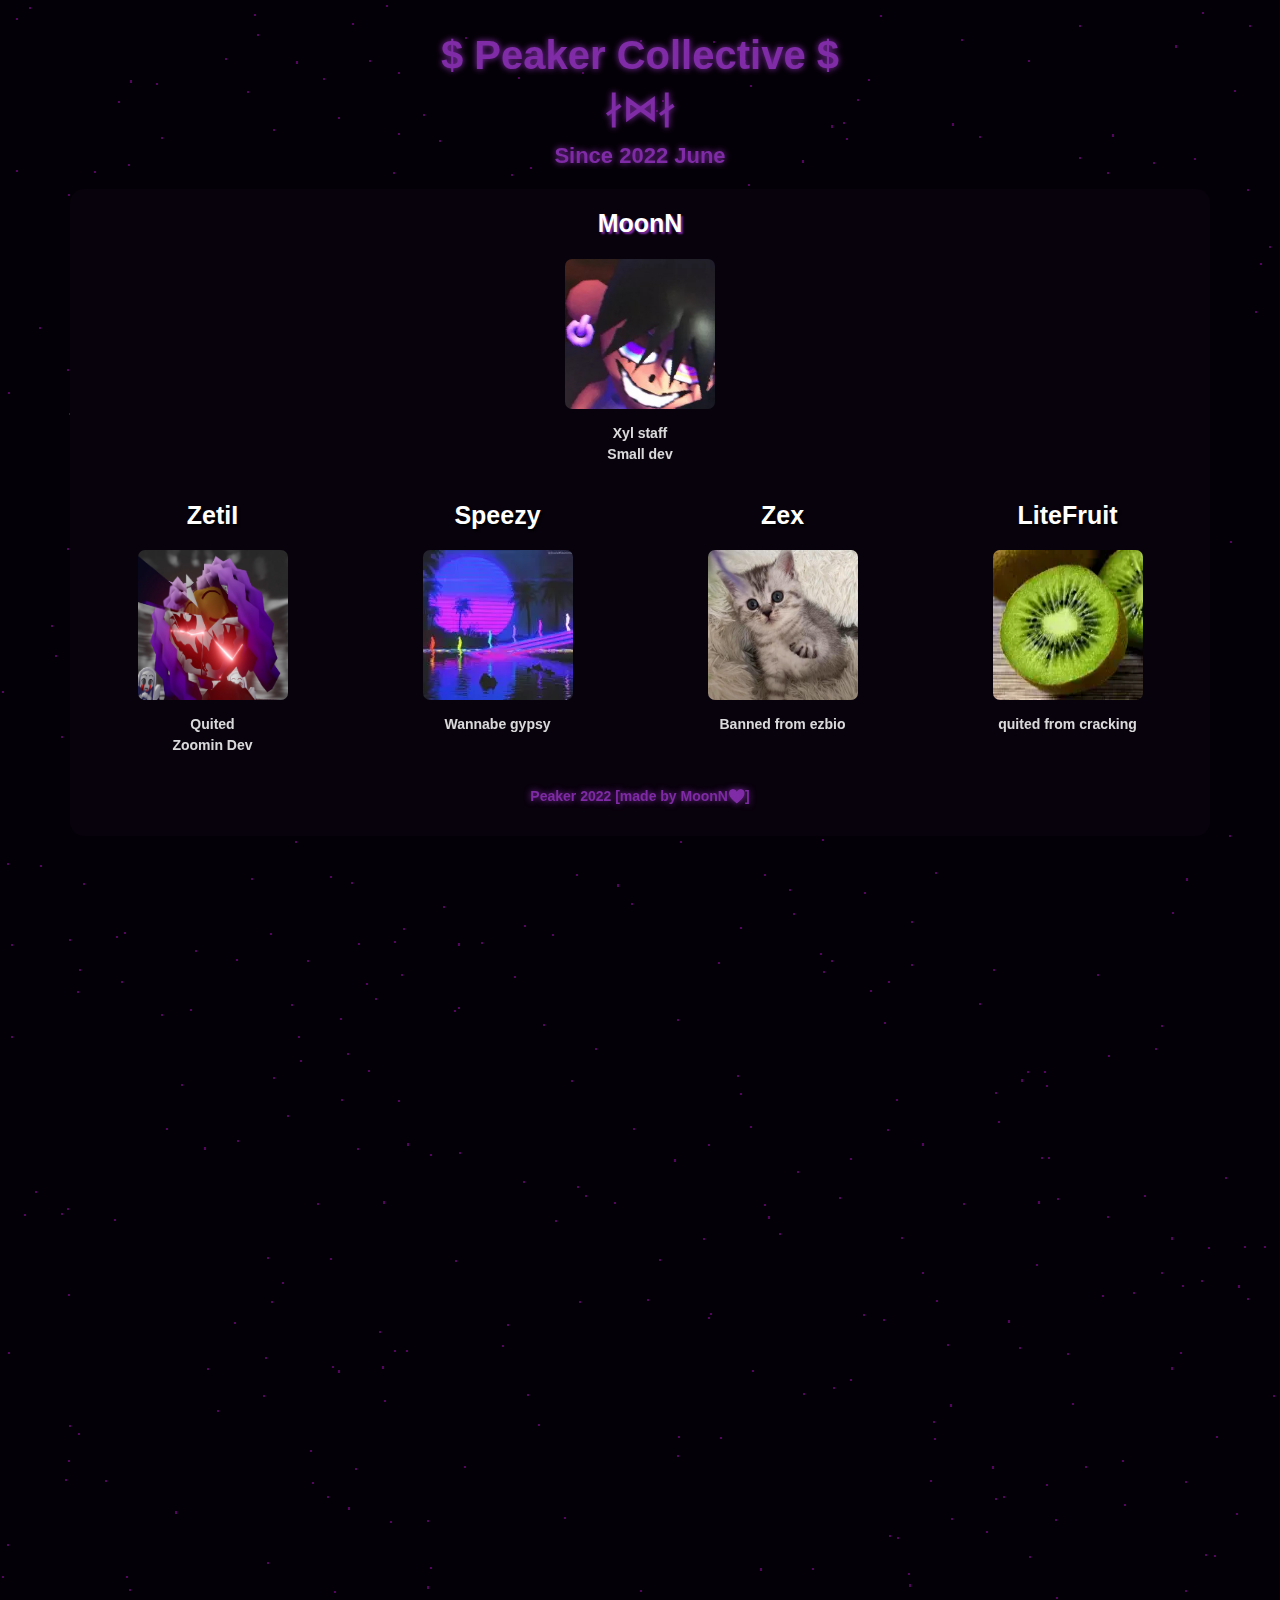
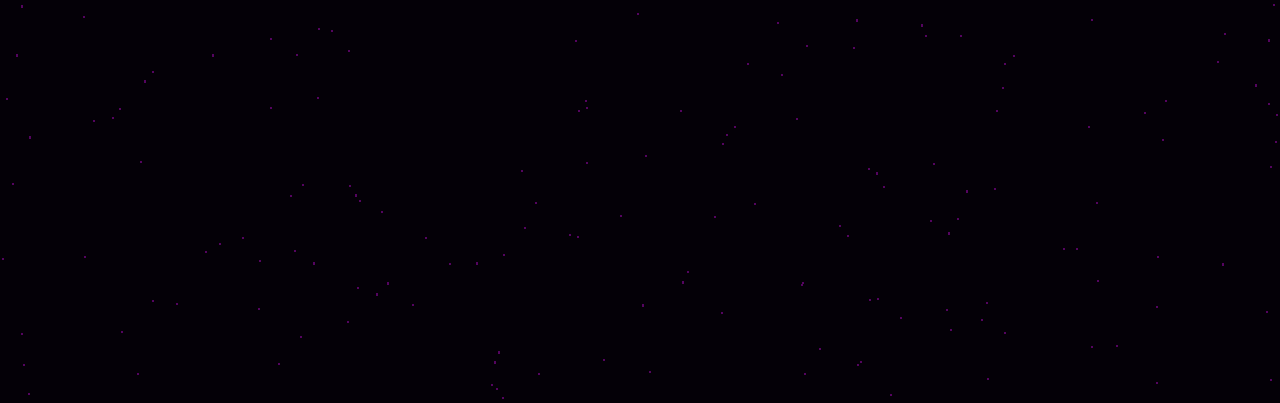
==== collective.html @ 169340d5 "Add files via upload" ====
<!DOCTYPE html>
<html lang="en">
<head>
    <meta charset="UTF-8">
    <meta http-equiv="X-UA-Compatible" content="IE=edge">
    <meta name="viewport" content="width=
    , initial-scale=1.0">
    <link rel="stylesheet" href="https://cdn.jsdelivr.net/npm/bootstrap@4.3.1/dist/css/bootstrap.min.css" integrity="sha384-ggOyR0iXCbMQv3Xipma34MD+dH/1fQ784/j6cY/iJTQUOhcWr7x9JvoRxT2MZw1T" crossorigin="anonymous">

    <link rel="stylesheet" href="style2.css">
    <title>$ peaker.club $</title>
</head>
<body>
    <section class="wrapper">
        <div id="stars"></div>
        <div id="stars2"></div>
        <div id="stars3"></div>
        <div id="title">
        </div>
    </section>
    <div class="container">
        <div class="pl-5 pr-5">
            <h1 class="text-center p-4">$ Peaker Collective $</h1>  
        </div>
        <h1 class="since_txt" title="Since 2022">Since 2022 June</h1>
        <h1 class="logo" tittle="∤⋈∤">∤⋈∤</h1>
        <div class="row">
            <div class="col-md-12 text-center">
                <p class="owner_txt" title="MoonN">MoonN</p>
                <a href="https://cracked.io/moonk47" target="_blank">
                <img src="moon.png" class="member_image">
            </a>
                <p class="member_description">Xyl staff<br>Small dev</p>
            </div>
            <div class="col-md-3 text-center">
                <p class="member_txt" title="ZetiI">ZetiI</p>
                <img src="zetiI.png" class="member_image">
                <p class="member_description">Quited<br>Zoomin Dev</p>
            </div>
            <div class="col-md-3 text-center">
                <p class="member_txt" title="Speezy">Speezy</p>
                <a href="https://cracked.io/justspeezy" target="_blank">
                <img src="speezy.png" class="member_image">
                </a>
                <p class="member_description">Wannabe gypsy</p>
            </div>
            <div class="col-md-3 text-center">
                <p class="member_txt" title="Zex">Zex</p>
                <a href="https://discord.gg/leanmp" target="_blank">
                <img src="zex.jpg" class="member_image">
                </a>
                <p class="member_description">Banned from ezbio</p>
            </div>
            <div class="col-md-3 text-center">
                <p class="member_txt" title="LiteFruit">LiteFruit</p>
                <a href="https://cracked.io/LiteFruit" target="_blank">
                <img src="litefruit.png" class="member_image">
                </a>
                <p class="member_description">quited from cracking</p>
            </div>
            <div class="also">
                    <a href="https://discord.gg/leanmp" target="_blank">
                    <p> Peaker 2022 [made by MoonN❤️]</p>
                </a>
              </div>
</body>
</html>
---- style2.css ----
html {
    height: 100%;
    overflow: hidden;
}


@import url('https://fonts.googleapis.com/css2?family=Source+Sans+Pro:wght@400;600;700&display=swap');


body {
    font-family: 'Source Sans Pro', sans-serif !important;
    background-color: #040007;
}

h1 {
    -webkit-background-clip: text;
    text-shadow: 0 0 6px #802ca7;
    animation: slideLeft .8s;
    background-image: url(bg1.gif),linear-gradient(90deg,#802ca7,#802ca7,#802ca7);
    -webkit-text-fill-color: transparent;
    font-weight: 700;
}

.row {
    background-color: #08020c;
    border-radius: 14px;
    margin-top: 60px;
}

button{
    padding: 10px 25px;
    font-size: 22px;
    line-height: 20px;
    min-width: 150px;
    text-align: center;
    cursor: pointer;
    background: linear-gradient(to right bottom,rgb(26, 26, 26),#1a1a1a);
    color: rgb(19, 19, 19);
    border-radius: 5px;
   border: #1a1a1a;
    height: 60px;
}

.col-md-3 p {
    color: rgb(255, 255, 255);
    text-align: center;
}

.since_txt{
    -webkit-background-clip: text;
    text-shadow: 0 0 6px #802ca7;
    animation: slideLeft .8s;
    background-image: url(bg1.gif),linear-gradient(90deg,#802ca7,#802ca7,#802ca7);
    -webkit-text-fill-color: transparent;
    font-weight: 700;
    text-align: center;
    font-size: 22px;
    font-weight: bold;
    margin-top: 40px;

}

.logo{
    -webkit-background-clip: text;
    text-shadow: 0 0 6px #802ca7;
    animation: slideLeft .8s;
    background-image: url(bg1.gif),linear-gradient(90deg,#802ca7,#802ca7,#802ca7);
    -webkit-text-fill-color: transparent;
    font-weight: 700;
    text-align: center;
    font-size: 35px;
    font-weight: bold;
    margin-top: -90px;

}

.member_description {
    font-family: 'Dosis', sans-serif;
    font-weight: 300;
    font-size: 14px;
    font-weight: bold;
    color: #FFFFFF;
    opacity: 0.85;
    text-align: center;
    padding: 14px;
}

.member_image {
    width: 150px;
    height: 150px;
    text-align: center;
    border-radius: 7px;
}

.MoonN_image {
    width: 150px;
    height: 150px;
    text-align: center;
    border-radius: 7px;
}

    .owner_txt {
        color:#ffffff;
        font-family: 'Source Sans 3', sans-serif;
        font-size: 25px;
        font-weight:700;
        background-clip: border-box;
        text-shadow: 2px 2px 2px#802ca7;
        top: 0;
        text-align: center;
        width: 100%;
        margin-top: 16px;
        }
        
        .member_txt {
            color:#ffffff;
            font-family: 'Source Sans 3', sans-serif;
            font-size: 25px;
            font-weight:700;
            background-clip: border-box;
            text-shadow: 2px 2px 2px#000000;
            top: 0;
            text-align: center;
            width: 100%;
            margin-top: 2px;
            }
            
.also {
    background-color:rgb(255, 255, 255);
    height: 50px;
    justify-content: center;
    position: relative;
    bottom: 0;
    width: 100%;
    left: 0;
    -webkit-background-clip: text;
    text-shadow: 0 0 6px #802ca7;
    animation: slideLeft .8s;
    background-image: url(bg1.gif),linear-gradient(90deg,#802ca7,#802ca7,#802ca7);
    -webkit-text-fill-color: transparent;
}
p {
font-family: 'Dosis', sans-serif;
font-weight: bold;
font-size: 14px;
font-weight:700;
color:#FFFFFF;
text-align: center;
top: 100px;
}

#stars {
    width: 2px;
    height: 2px;
    background: transparent !important;
    animation: animStar 50s linear infinite;
    margin-left: -400px;
    box-shadow: 779px 1331px rgb(84, 4, 95), 324px 42px rgb(84, 4, 95), 303px 586px rgb(84, 4, 95),
    1312px 276px rgb(84, 4, 95), 451px 625px rgb(84, 4, 95), 521px 1931px rgb(84, 4, 95), 1087px 1871px rgb(84, 4, 95),
    36px 1546px rgb(84, 4, 95), 132px 934px rgb(84, 4, 95), 1698px 901px rgb(84, 4, 95), 1418px 664px rgb(84, 4, 95),
    1448px 1157px rgb(84, 4, 95), 1084px 232px rgb(84, 4, 95), 347px 1776px rgb(84, 4, 95), 1722px 243px rgb(84, 4, 95),
    1629px 835px rgb(84, 4, 95), 479px 969px rgb(84, 4, 95), 1231px 960px rgb(84, 4, 95), 586px 384px rgb(84, 4, 95),
    164px 527px rgb(84, 4, 95), 8px 646px rgb(84, 4, 95), 1150px 1126px rgb(84, 4, 95), 665px 1357px rgb(84, 4, 95),
    1556px 1982px rgb(84, 4, 95), 1260px 1961px rgb(84, 4, 95), 1675px 1741px rgb(84, 4, 95),
    1843px 1514px rgb(84, 4, 95), 718px 1628px rgb(84, 4, 95), 242px 1343px rgb(84, 4, 95), 1497px 1880px rgb(84, 4, 95),
    1364px 230px rgb(84, 4, 95), 1739px 1302px rgb(84, 4, 95), 636px 959px rgb(84, 4, 95), 304px 686px rgb(84, 4, 95),
    614px 751px rgb(84, 4, 95), 1935px 816px rgb(84, 4, 95), 1428px 60px rgb(84, 4, 95), 355px 335px rgb(84, 4, 95),
    1594px 158px rgb(84, 4, 95), 90px 60px rgb(84, 4, 95), 1553px 162px rgb(84, 4, 95), 1239px 1825px rgb(84, 4, 95),
    1945px 587px rgb(84, 4, 95), 749px 1785px rgb(84, 4, 95), 1987px 1172px rgb(84, 4, 95), 1301px 1237px rgb(84, 4, 95),
    1039px 342px rgb(84, 4, 95), 1585px 1481px rgb(84, 4, 95), 995px 1048px rgb(84, 4, 95), 524px 932px rgb(84, 4, 95),
    214px 413px rgb(84, 4, 95), 1701px 1300px rgb(84, 4, 95), 1037px 1613px rgb(84, 4, 95), 1871px 996px rgb(84, 4, 95),
    1360px 1635px rgb(84, 4, 95), 1110px 1313px rgb(84, 4, 95), 412px 1783px rgb(84, 4, 95), 1949px 177px rgb(84, 4, 95),
    903px 1854px rgb(84, 4, 95), 700px 1936px rgb(84, 4, 95), 378px 125px rgb(84, 4, 95), 308px 834px rgb(84, 4, 95),
    1118px 962px rgb(84, 4, 95), 1350px 1929px rgb(84, 4, 95), 781px 1811px rgb(84, 4, 95), 561px 137px rgb(84, 4, 95),
    757px 1148px rgb(84, 4, 95), 1670px 1979px rgb(84, 4, 95), 343px 739px rgb(84, 4, 95), 945px 795px rgb(84, 4, 95),
    576px 1903px rgb(84, 4, 95), 1078px 1436px rgb(84, 4, 95), 1583px 450px rgb(84, 4, 95), 1366px 474px rgb(84, 4, 95),
    297px 1873px rgb(84, 4, 95), 192px 162px rgb(84, 4, 95), 1624px 1633px rgb(84, 4, 95), 59px 453px rgb(84, 4, 95),
    82px 1872px rgb(84, 4, 95), 1933px 498px rgb(84, 4, 95), 1966px 1974px rgb(84, 4, 95), 1975px 1688px rgb(84, 4, 95),
    779px 314px rgb(84, 4, 95), 1858px 1543px rgb(84, 4, 95), 73px 1507px rgb(84, 4, 95), 1693px 975px rgb(84, 4, 95),
    1683px 108px rgb(84, 4, 95), 1768px 1654px rgb(84, 4, 95), 654px 14px rgb(84, 4, 95), 494px 171px rgb(84, 4, 95),
    1689px 1895px rgb(84, 4, 95), 1660px 263px rgb(84, 4, 95), 1031px 903px rgb(84, 4, 95), 1203px 1393px rgb(84, 4, 95),
    1333px 1421px rgb(84, 4, 95), 1113px 41px rgb(84, 4, 95), 1206px 1645px rgb(84, 4, 95), 1325px 1635px rgb(84, 4, 95),
    142px 388px rgb(84, 4, 95), 572px 215px rgb(84, 4, 95), 1535px 296px rgb(84, 4, 95), 1419px 407px rgb(84, 4, 95),
    1379px 1003px rgb(84, 4, 95), 329px 469px rgb(84, 4, 95), 1791px 1652px rgb(84, 4, 95), 935px 1802px rgb(84, 4, 95),
    1330px 1820px rgb(84, 4, 95), 421px 1933px rgb(84, 4, 95), 828px 365px rgb(84, 4, 95), 275px 316px rgb(84, 4, 95),
    707px 960px rgb(84, 4, 95), 1605px 1554px rgb(84, 4, 95), 625px 58px rgb(84, 4, 95), 717px 1697px rgb(84, 4, 95),
    1669px 246px rgb(84, 4, 95), 1925px 322px rgb(84, 4, 95), 1154px 1803px rgb(84, 4, 95), 1929px 295px rgb(84, 4, 95),
    1248px 240px rgb(84, 4, 95), 1045px 1755px rgb(84, 4, 95), 166px 942px rgb(84, 4, 95), 1888px 1773px rgb(84, 4, 95),
    678px 1963px rgb(84, 4, 95), 1370px 569px rgb(84, 4, 95), 1974px 1400px rgb(84, 4, 95), 1786px 460px rgb(84, 4, 95),
    51px 307px rgb(84, 4, 95), 784px 1400px rgb(84, 4, 95), 730px 1258px rgb(84, 4, 95), 1712px 393px rgb(84, 4, 95),
    416px 170px rgb(84, 4, 95), 1797px 1932px rgb(84, 4, 95), 572px 219px rgb(84, 4, 95), 1557px 1856px rgb(84, 4, 95),
    218px 8px rgb(84, 4, 95), 348px 1334px rgb(84, 4, 95), 469px 413px rgb(84, 4, 95), 385px 1738px rgb(84, 4, 95),
    1357px 1818px rgb(84, 4, 95), 240px 942px rgb(84, 4, 95), 248px 1847px rgb(84, 4, 95), 1535px 806px rgb(84, 4, 95),
    236px 1514px rgb(84, 4, 95), 1429px 1556px rgb(84, 4, 95), 73px 1633px rgb(84, 4, 95), 1398px 1121px rgb(84, 4, 95),
    671px 1301px rgb(84, 4, 95), 1404px 1663px rgb(84, 4, 95), 740px 1018px rgb(84, 4, 95), 1600px 377px rgb(84, 4, 95),
    785px 514px rgb(84, 4, 95), 112px 1084px rgb(84, 4, 95), 1915px 1887px rgb(84, 4, 95), 1463px 1848px rgb(84, 4, 95),
    687px 1115px rgb(84, 4, 95), 1268px 1768px rgb(84, 4, 95), 1729px 1425px rgb(84, 4, 95),
    1284px 1022px rgb(84, 4, 95), 801px 974px rgb(84, 4, 95), 1975px 1317px rgb(84, 4, 95), 1354px 834px rgb(84, 4, 95),
    1446px 1484px rgb(84, 4, 95), 1283px 1786px rgb(84, 4, 95), 11px 523px rgb(84, 4, 95), 1842px 236px rgb(84, 4, 95),
    1355px 654px rgb(84, 4, 95), 429px 7px rgb(84, 4, 95), 1033px 1128px rgb(84, 4, 95), 157px 297px rgb(84, 4, 95),
    545px 635px rgb(84, 4, 95), 52px 1080px rgb(84, 4, 95), 827px 1520px rgb(84, 4, 95), 1121px 490px rgb(84, 4, 95),
    9px 309px rgb(84, 4, 95), 1744px 1586px rgb(84, 4, 95), 1014px 417px rgb(84, 4, 95), 1534px 524px rgb(84, 4, 95),
    958px 552px rgb(84, 4, 95), 1403px 1496px rgb(84, 4, 95), 387px 703px rgb(84, 4, 95), 1522px 548px rgb(84, 4, 95),
    1355px 282px rgb(84, 4, 95), 1532px 601px rgb(84, 4, 95), 1838px 790px rgb(84, 4, 95), 290px 259px rgb(84, 4, 95),
    295px 598px rgb(84, 4, 95), 1601px 539px rgb(84, 4, 95), 1561px 1272px rgb(84, 4, 95), 34px 1922px rgb(84, 4, 95),
    1024px 543px rgb(84, 4, 95), 467px 369px rgb(84, 4, 95), 722px 333px rgb(84, 4, 95), 1976px 1255px rgb(84, 4, 95),
    766px 983px rgb(84, 4, 95), 1582px 1285px rgb(84, 4, 95), 12px 512px rgb(84, 4, 95), 617px 1410px rgb(84, 4, 95),
    682px 577px rgb(84, 4, 95), 1334px 1438px rgb(84, 4, 95), 439px 327px rgb(84, 4, 95), 1617px 1661px rgb(84, 4, 95),
    673px 129px rgb(84, 4, 95), 794px 941px rgb(84, 4, 95), 1386px 1902px rgb(84, 4, 95), 37px 1353px rgb(84, 4, 95),
    1467px 1353px rgb(84, 4, 95), 416px 18px rgb(84, 4, 95), 187px 344px rgb(84, 4, 95), 200px 1898px rgb(84, 4, 95),
    1491px 1619px rgb(84, 4, 95), 811px 347px rgb(84, 4, 95), 924px 1827px rgb(84, 4, 95), 945px 217px rgb(84, 4, 95),
    1735px 1228px rgb(84, 4, 95), 379px 1890px rgb(84, 4, 95), 79px 761px rgb(84, 4, 95), 825px 1837px rgb(84, 4, 95),
    1980px 1558px rgb(84, 4, 95), 1308px 1573px rgb(84, 4, 95), 1488px 1726px rgb(84, 4, 95),
    382px 1208px rgb(84, 4, 95), 522px 595px rgb(84, 4, 95), 1277px 1898px rgb(84, 4, 95), 354px 552px rgb(84, 4, 95),
    161px 1784px rgb(84, 4, 95), 614px 251px rgb(84, 4, 95), 526px 1576px rgb(84, 4, 95), 17px 212px rgb(84, 4, 95),
    179px 996px rgb(84, 4, 95), 467px 1208px rgb(84, 4, 95), 1944px 1838px rgb(84, 4, 95), 1140px 1093px rgb(84, 4, 95),
    858px 1007px rgb(84, 4, 95), 200px 1064px rgb(84, 4, 95), 423px 1964px rgb(84, 4, 95), 1945px 439px rgb(84, 4, 95),
    1377px 689px rgb(84, 4, 95), 1120px 1437px rgb(84, 4, 95), 1876px 668px rgb(84, 4, 95), 907px 1324px rgb(84, 4, 95),
    343px 1976px rgb(84, 4, 95), 1816px 1501px rgb(84, 4, 95), 1849px 177px rgb(84, 4, 95), 647px 91px rgb(84, 4, 95),
    1984px 1012px rgb(84, 4, 95), 1336px 1300px rgb(84, 4, 95), 128px 648px rgb(84, 4, 95), 305px 1060px rgb(84, 4, 95),
    1324px 826px rgb(84, 4, 95), 1263px 1314px rgb(84, 4, 95), 1801px 629px rgb(84, 4, 95), 1614px 1555px rgb(84, 4, 95),
    1634px 90px rgb(84, 4, 95), 1603px 452px rgb(84, 4, 95), 891px 1984px rgb(84, 4, 95), 1556px 1906px rgb(84, 4, 95),
    121px 68px rgb(84, 4, 95), 1676px 1714px rgb(84, 4, 95), 516px 936px rgb(84, 4, 95), 1947px 1492px rgb(84, 4, 95),
    1455px 1519px rgb(84, 4, 95), 45px 602px rgb(84, 4, 95), 205px 1039px rgb(84, 4, 95), 793px 172px rgb(84, 4, 95),
    1562px 1739px rgb(84, 4, 95), 1056px 110px rgb(84, 4, 95), 1512px 379px rgb(84, 4, 95), 1795px 1621px rgb(84, 4, 95),
    1848px 607px rgb(84, 4, 95), 262px 1719px rgb(84, 4, 95), 477px 991px rgb(84, 4, 95), 483px 883px rgb(84, 4, 95),
    1239px 1197px rgb(84, 4, 95), 1496px 647px rgb(84, 4, 95), 1649px 25px rgb(84, 4, 95), 1491px 1946px rgb(84, 4, 95),
    119px 996px rgb(84, 4, 95), 179px 1472px rgb(84, 4, 95), 1341px 808px rgb(84, 4, 95), 1565px 1700px rgb(84, 4, 95),
    407px 1544px rgb(84, 4, 95), 1754px 357px rgb(84, 4, 95), 1288px 981px rgb(84, 4, 95), 902px 1997px rgb(84, 4, 95),
    1755px 1668px rgb(84, 4, 95), 186px 877px rgb(84, 4, 95), 1202px 1882px rgb(84, 4, 95), 461px 1213px rgb(84, 4, 95),
    1400px 748px rgb(84, 4, 95), 1969px 1899px rgb(84, 4, 95), 809px 522px rgb(84, 4, 95), 514px 1219px rgb(84, 4, 95),
    374px 275px rgb(84, 4, 95), 938px 1973px rgb(84, 4, 95), 357px 552px rgb(84, 4, 95), 144px 1722px rgb(84, 4, 95),
    1572px 912px rgb(84, 4, 95), 402px 1858px rgb(84, 4, 95), 1544px 1195px rgb(84, 4, 95), 667px 1257px rgb(84, 4, 95),
    727px 1496px rgb(84, 4, 95), 993px 232px rgb(84, 4, 95), 1772px 313px rgb(84, 4, 95), 1040px 1590px rgb(84, 4, 95),
    1204px 1973px rgb(84, 4, 95), 1268px 79px rgb(84, 4, 95), 1555px 1048px rgb(84, 4, 95), 986px 1707px rgb(84, 4, 95),
    978px 1710px rgb(84, 4, 95), 713px 360px rgb(84, 4, 95), 407px 863px rgb(84, 4, 95), 461px 736px rgb(84, 4, 95),
    284px 1608px rgb(84, 4, 95), 103px 430px rgb(84, 4, 95), 1283px 1319px rgb(84, 4, 95), 977px 1186px rgb(84, 4, 95),
    1966px 1516px rgb(84, 4, 95), 1287px 1129px rgb(84, 4, 95), 70px 1098px rgb(84, 4, 95), 1189px 889px rgb(84, 4, 95),
    1126px 1734px rgb(84, 4, 95), 309px 1292px rgb(84, 4, 95), 879px 764px rgb(84, 4, 95), 65px 473px rgb(84, 4, 95),
    1003px 1959px rgb(84, 4, 95), 658px 791px rgb(84, 4, 95), 402px 1576px rgb(84, 4, 95), 35px 622px rgb(84, 4, 95),
    529px 1589px rgb(84, 4, 95), 164px 666px rgb(84, 4, 95), 1876px 1290px rgb(84, 4, 95), 1541px 526px rgb(84, 4, 95),
    270px 1297px rgb(84, 4, 95), 440px 865px rgb(84, 4, 95), 1500px 802px rgb(84, 4, 95), 182px 1754px rgb(84, 4, 95),
    1264px 892px rgb(84, 4, 95), 272px 1249px rgb(84, 4, 95), 1289px 1535px rgb(84, 4, 95), 190px 1646px rgb(84, 4, 95),
    955px 242px rgb(84, 4, 95), 1456px 1597px rgb(84, 4, 95), 1727px 1983px rgb(84, 4, 95), 635px 801px rgb(84, 4, 95),
    226px 455px rgb(84, 4, 95), 1396px 1710px rgb(84, 4, 95), 849px 1863px rgb(84, 4, 95), 237px 1264px rgb(84, 4, 95),
    839px 140px rgb(84, 4, 95), 1122px 735px rgb(84, 4, 95), 1280px 15px rgb(84, 4, 95), 1318px 242px rgb(84, 4, 95),
    1819px 1148px rgb(84, 4, 95), 333px 1392px rgb(84, 4, 95), 1949px 553px rgb(84, 4, 95), 1878px 1332px rgb(84, 4, 95),
    467px 548px rgb(84, 4, 95), 1812px 1082px rgb(84, 4, 95), 1067px 193px rgb(84, 4, 95), 243px 156px rgb(84, 4, 95),
    483px 1616px rgb(84, 4, 95), 1714px 933px rgb(84, 4, 95), 759px 1800px rgb(84, 4, 95), 1822px 995px rgb(84, 4, 95),
    1877px 572px rgb(84, 4, 95), 581px 1084px rgb(84, 4, 95), 107px 732px rgb(84, 4, 95), 642px 1837px rgb(84, 4, 95),
    166px 1493px rgb(84, 4, 95), 1555px 198px rgb(84, 4, 95), 819px 307px rgb(84, 4, 95), 947px 345px rgb(84, 4, 95),
    827px 224px rgb(84, 4, 95), 927px 1394px rgb(84, 4, 95), 540px 467px rgb(84, 4, 95), 1093px 405px rgb(84, 4, 95),
    1140px 927px rgb(84, 4, 95), 130px 529px rgb(84, 4, 95), 33px 1980px rgb(84, 4, 95), 1147px 1663px rgb(84, 4, 95),
    1616px 1436px rgb(84, 4, 95), 528px 710px rgb(84, 4, 95), 798px 1100px rgb(84, 4, 95), 505px 1480px rgb(84, 4, 95),
    899px 641px rgb(84, 4, 95), 1909px 1949px rgb(84, 4, 95), 1311px 964px rgb(84, 4, 95), 979px 1301px rgb(84, 4, 95),
    1393px 969px rgb(84, 4, 95), 1793px 1886px rgb(84, 4, 95), 292px 357px rgb(84, 4, 95), 1196px 1718px rgb(84, 4, 95),
    1290px 1994px rgb(84, 4, 95), 537px 1973px rgb(84, 4, 95), 1181px 1674px rgb(84, 4, 95),
    1740px 1566px rgb(84, 4, 95), 1307px 265px rgb(84, 4, 95), 922px 522px rgb(84, 4, 95), 1892px 472px rgb(84, 4, 95),
    384px 1746px rgb(84, 4, 95), 392px 1098px rgb(84, 4, 95), 647px 548px rgb(84, 4, 95), 390px 1498px rgb(84, 4, 95),
    1246px 138px rgb(84, 4, 95), 730px 876px rgb(84, 4, 95), 192px 1472px rgb(84, 4, 95), 1790px 1789px rgb(84, 4, 95),
    928px 311px rgb(84, 4, 95), 1253px 1647px rgb(84, 4, 95), 747px 1921px rgb(84, 4, 95), 1561px 1025px rgb(84, 4, 95),
    1533px 1292px rgb(84, 4, 95), 1985px 195px rgb(84, 4, 95), 728px 729px rgb(84, 4, 95), 1712px 1936px rgb(84, 4, 95),
    512px 1717px rgb(84, 4, 95), 1528px 483px rgb(84, 4, 95), 313px 1642px rgb(84, 4, 95), 281px 1849px rgb(84, 4, 95),
    1212px 799px rgb(84, 4, 95), 435px 1191px rgb(84, 4, 95), 1422px 611px rgb(84, 4, 95), 1718px 1964px rgb(84, 4, 95),
    411px 944px rgb(84, 4, 95), 210px 636px rgb(84, 4, 95), 1502px 1295px rgb(84, 4, 95), 1434px 349px rgb(84, 4, 95),
    769px 60px rgb(84, 4, 95), 747px 1053px rgb(84, 4, 95), 789px 504px rgb(84, 4, 95), 1436px 1264px rgb(84, 4, 95),
    1893px 1225px rgb(84, 4, 95), 1394px 1788px rgb(84, 4, 95), 1108px 1317px rgb(84, 4, 95),
    1673px 1395px rgb(84, 4, 95), 854px 1010px rgb(84, 4, 95), 1705px 80px rgb(84, 4, 95), 1858px 148px rgb(84, 4, 95),
    1729px 344px rgb(84, 4, 95), 1388px 664px rgb(84, 4, 95), 895px 406px rgb(84, 4, 95), 1479px 157px rgb(84, 4, 95),
    1441px 1157px rgb(84, 4, 95), 552px 1900px rgb(84, 4, 95), 516px 364px rgb(84, 4, 95), 1647px 189px rgb(84, 4, 95),
    1427px 1071px rgb(84, 4, 95), 785px 729px rgb(84, 4, 95), 1080px 1710px rgb(84, 4, 95), 504px 204px rgb(84, 4, 95),
    1177px 1622px rgb(84, 4, 95), 657px 34px rgb(84, 4, 95), 1296px 1099px rgb(84, 4, 95), 248px 180px rgb(84, 4, 95),
    1212px 1568px rgb(84, 4, 95), 667px 1562px rgb(84, 4, 95), 695px 841px rgb(84, 4, 95), 1608px 1247px rgb(84, 4, 95),
    751px 882px rgb(84, 4, 95), 87px 167px rgb(84, 4, 95), 607px 1368px rgb(84, 4, 95), 1363px 1203px rgb(84, 4, 95),
    1836px 317px rgb(84, 4, 95), 1668px 1703px rgb(84, 4, 95), 830px 1154px rgb(84, 4, 95), 1721px 1398px rgb(84, 4, 95),
    1601px 1280px rgb(84, 4, 95), 976px 874px rgb(84, 4, 95), 1743px 254px rgb(84, 4, 95), 1020px 1815px rgb(84, 4, 95),
    1670px 1766px rgb(84, 4, 95), 1890px 735px rgb(84, 4, 95), 1379px 136px rgb(84, 4, 95), 1864px 695px rgb(84, 4, 95),
    206px 965px rgb(84, 4, 95), 1404px 1932px rgb(84, 4, 95), 1923px 1360px rgb(84, 4, 95), 247px 682px rgb(84, 4, 95),
    519px 1708px rgb(84, 4, 95), 645px 750px rgb(84, 4, 95), 1164px 1204px rgb(84, 4, 95), 834px 323px rgb(84, 4, 95),
    172px 1350px rgb(84, 4, 95), 213px 972px rgb(84, 4, 95), 1837px 190px rgb(84, 4, 95), 285px 1806px rgb(84, 4, 95),
    1047px 1299px rgb(84, 4, 95), 1548px 825px rgb(84, 4, 95), 1730px 324px rgb(84, 4, 95), 1346px 1909px rgb(84, 4, 95),
    772px 270px rgb(84, 4, 95), 345px 1190px rgb(84, 4, 95), 478px 1433px rgb(84, 4, 95), 1479px 25px rgb(84, 4, 95),
    1994px 1830px rgb(84, 4, 95), 1744px 732px rgb(84, 4, 95), 20px 1635px rgb(84, 4, 95), 690px 1795px rgb(84, 4, 95),
    1594px 569px rgb(84, 4, 95), 579px 245px rgb(84, 4, 95), 1398px 733px rgb(84, 4, 95), 408px 1352px rgb(84, 4, 95),
    1774px 120px rgb(84, 4, 95), 1152px 1370px rgb(84, 4, 95), 1698px 1810px rgb(84, 4, 95), 710px 1450px rgb(84, 4, 95),
    665px 286px rgb(84, 4, 95), 493px 1720px rgb(84, 4, 95), 786px 5px rgb(84, 4, 95), 637px 1140px rgb(84, 4, 95),
    764px 324px rgb(84, 4, 95), 927px 310px rgb(84, 4, 95), 938px 1424px rgb(84, 4, 95), 1884px 744px rgb(84, 4, 95),
    913px 462px rgb(84, 4, 95), 1831px 1936px rgb(84, 4, 95), 1527px 249px rgb(84, 4, 95), 36px 1381px rgb(84, 4, 95),
    1597px 581px rgb(84, 4, 95), 1530px 355px rgb(84, 4, 95), 949px 459px rgb(84, 4, 95), 799px 828px rgb(84, 4, 95),
    242px 1471px rgb(84, 4, 95), 654px 797px rgb(84, 4, 95), 796px 594px rgb(84, 4, 95), 1365px 678px rgb(84, 4, 95),
    752px 23px rgb(84, 4, 95), 1630px 541px rgb(84, 4, 95), 982px 72px rgb(84, 4, 95), 1733px 1831px rgb(84, 4, 95),
    21px 412px rgb(84, 4, 95), 775px 998px rgb(84, 4, 95), 335px 1945px rgb(84, 4, 95), 264px 583px rgb(84, 4, 95),
    158px 1311px rgb(84, 4, 95), 528px 164px rgb(84, 4, 95), 1978px 574px rgb(84, 4, 95), 717px 1203px rgb(84, 4, 95),
    734px 1591px rgb(84, 4, 95), 1555px 820px rgb(84, 4, 95), 16px 1943px rgb(84, 4, 95), 1625px 1177px rgb(84, 4, 95),
    1236px 690px rgb(84, 4, 95), 1585px 1590px rgb(84, 4, 95), 1737px 1728px rgb(84, 4, 95), 721px 698px rgb(84, 4, 95),
    1804px 1186px rgb(84, 4, 95), 166px 980px rgb(84, 4, 95), 1850px 230px rgb(84, 4, 95), 330px 1712px rgb(84, 4, 95),
    95px 797px rgb(84, 4, 95), 1948px 1078px rgb(84, 4, 95), 469px 939px rgb(84, 4, 95), 1269px 1899px rgb(84, 4, 95),
    955px 1220px rgb(84, 4, 95), 1137px 1075px rgb(84, 4, 95), 312px 1293px rgb(84, 4, 95), 986px 1762px rgb(84, 4, 95),
    1103px 1238px rgb(84, 4, 95), 428px 1993px rgb(84, 4, 95), 355px 570px rgb(84, 4, 95), 977px 1836px rgb(84, 4, 95),
    1395px 1092px rgb(84, 4, 95), 276px 913px rgb(84, 4, 95), 1743px 656px rgb(84, 4, 95), 773px 502px rgb(84, 4, 95),
    1686px 1322px rgb(84, 4, 95), 1516px 1945px rgb(84, 4, 95), 1334px 501px rgb(84, 4, 95), 266px 156px rgb(84, 4, 95),
    455px 655px rgb(84, 4, 95), 798px 72px rgb(84, 4, 95), 1059px 1259px rgb(84, 4, 95), 1402px 1687px rgb(84, 4, 95),
    236px 1329px rgb(84, 4, 95), 1455px 786px rgb(84, 4, 95), 146px 1228px rgb(84, 4, 95), 1851px 823px rgb(84, 4, 95),
    1062px 100px rgb(84, 4, 95), 1220px 953px rgb(84, 4, 95), 20px 1826px rgb(84, 4, 95), 36px 1063px rgb(84, 4, 95),
    1525px 338px rgb(84, 4, 95), 790px 1521px rgb(84, 4, 95), 741px 1099px rgb(84, 4, 95), 288px 1489px rgb(84, 4, 95),
    700px 1060px rgb(84, 4, 95), 390px 1071px rgb(84, 4, 95), 411px 1036px rgb(84, 4, 95), 1853px 1072px rgb(84, 4, 95),
    1446px 1085px rgb(84, 4, 95), 1164px 874px rgb(84, 4, 95), 924px 925px rgb(84, 4, 95), 291px 271px rgb(84, 4, 95),
    1257px 1964px rgb(84, 4, 95), 1580px 1352px rgb(84, 4, 95), 1507px 1216px rgb(84, 4, 95), 211px 956px rgb(84, 4, 95),
    985px 1195px rgb(84, 4, 95), 975px 1640px rgb(84, 4, 95), 518px 101px rgb(84, 4, 95), 663px 1395px rgb(84, 4, 95),
    914px 532px rgb(84, 4, 95), 145px 1320px rgb(84, 4, 95), 69px 1397px rgb(84, 4, 95), 982px 523px rgb(84, 4, 95),
    257px 725px rgb(84, 4, 95), 1599px 831px rgb(84, 4, 95), 1636px 1513px rgb(84, 4, 95), 1250px 1158px rgb(84, 4, 95),
    1132px 604px rgb(84, 4, 95), 183px 102px rgb(84, 4, 95), 1057px 318px rgb(84, 4, 95), 1247px 1835px rgb(84, 4, 95),
    1983px 1110px rgb(84, 4, 95), 1077px 1455px rgb(84, 4, 95), 921px 1770px rgb(84, 4, 95), 806px 1350px rgb(84, 4, 95),
    1938px 1992px rgb(84, 4, 95), 855px 1260px rgb(84, 4, 95), 902px 1345px rgb(84, 4, 95), 658px 1908px rgb(84, 4, 95),
    1845px 679px rgb(84, 4, 95), 712px 1482px rgb(84, 4, 95), 595px 950px rgb(84, 4, 95), 1784px 1992px rgb(84, 4, 95),
    1847px 1785px rgb(84, 4, 95), 691px 1004px rgb(84, 4, 95), 175px 1179px rgb(84, 4, 95), 1666px 1911px rgb(84, 4, 95),
    41px 61px rgb(84, 4, 95), 971px 1080px rgb(84, 4, 95), 1830px 1450px rgb(84, 4, 95), 1351px 1518px rgb(84, 4, 95),
    1257px 99px rgb(84, 4, 95), 1395px 1498px rgb(84, 4, 95), 1117px 252px rgb(84, 4, 95), 1779px 597px rgb(84, 4, 95),
    1346px 729px rgb(84, 4, 95), 1108px 1144px rgb(84, 4, 95), 402px 691px rgb(84, 4, 95), 72px 496px rgb(84, 4, 95),
    1673px 1604px rgb(84, 4, 95), 1497px 974px rgb(84, 4, 95), 1865px 1664px rgb(84, 4, 95), 88px 806px rgb(84, 4, 95),
    918px 77px rgb(84, 4, 95), 244px 1118px rgb(84, 4, 95), 256px 1820px rgb(84, 4, 95), 1851px 1840px rgb(84, 4, 95),
    605px 1851px rgb(84, 4, 95), 634px 383px rgb(84, 4, 95), 865px 37px rgb(84, 4, 95), 943px 1024px rgb(84, 4, 95),
    1951px 177px rgb(84, 4, 95), 1097px 523px rgb(84, 4, 95), 985px 1700px rgb(84, 4, 95), 1243px 122px rgb(84, 4, 95),
    768px 1070px rgb(84, 4, 95), 468px 194px rgb(84, 4, 95), 320px 1867px rgb(84, 4, 95), 1850px 185px rgb(84, 4, 95),
    380px 1616px rgb(84, 4, 95), 468px 1294px rgb(84, 4, 95), 1122px 1743px rgb(84, 4, 95), 884px 299px rgb(84, 4, 95),
    1300px 1917px rgb(84, 4, 95), 1860px 396px rgb(84, 4, 95), 1270px 990px rgb(84, 4, 95), 529px 733px rgb(84, 4, 95),
    1975px 1347px rgb(84, 4, 95), 1885px 685px rgb(84, 4, 95), 226px 506px rgb(84, 4, 95), 651px 878px rgb(84, 4, 95),
    1323px 680px rgb(84, 4, 95), 1284px 680px rgb(84, 4, 95), 238px 1967px rgb(84, 4, 95), 911px 174px rgb(84, 4, 95),
    1111px 521px rgb(84, 4, 95), 1150px 85px rgb(84, 4, 95), 794px 502px rgb(84, 4, 95), 484px 1856px rgb(84, 4, 95),
    1809px 368px rgb(84, 4, 95), 112px 953px rgb(84, 4, 95), 590px 1009px rgb(84, 4, 95), 1655px 311px rgb(84, 4, 95),
    100px 1026px rgb(84, 4, 95), 1803px 352px rgb(84, 4, 95), 865px 306px rgb(84, 4, 95), 1077px 1019px rgb(84, 4, 95),
    1335px 872px rgb(84, 4, 95), 1647px 1298px rgb(84, 4, 95), 1233px 1387px rgb(84, 4, 95), 698px 1036px rgb(84, 4, 95),
    659px 1860px rgb(84, 4, 95), 388px 1412px rgb(84, 4, 95), 1212px 458px rgb(84, 4, 95), 755px 1468px rgb(84, 4, 95),
    696px 1654px rgb(84, 4, 95), 1144px 60px rgb(84, 4, 95);
}

#stars:after {
    content: '';
    position: absolute;
    top: 2000px;
    width: 1px;
    height: 1px;
    background: transparent;
    box-shadow: 779px 1331px rgb(84, 4, 95), 324px 42px rgb(84, 4, 95), 303px 586px rgb(84, 4, 95),
    1312px 276px rgb(84, 4, 95), 451px 625px rgb(84, 4, 95), 521px 1931px rgb(84, 4, 95), 1087px 1871px rgb(84, 4, 95),
    36px 1546px rgb(84, 4, 95), 132px 934px rgb(84, 4, 95), 1698px 901px rgb(84, 4, 95), 1418px 664px rgb(84, 4, 95),
    1448px 1157px rgb(84, 4, 95), 1084px 232px rgb(84, 4, 95), 347px 1776px rgb(84, 4, 95), 1722px 243px rgb(84, 4, 95),
    1629px 835px rgb(84, 4, 95), 479px 969px rgb(84, 4, 95), 1231px 960px rgb(84, 4, 95), 586px 384px rgb(84, 4, 95),
    164px 527px rgb(84, 4, 95), 8px 646px rgb(84, 4, 95), 1150px 1126px rgb(84, 4, 95), 665px 1357px rgb(84, 4, 95),
    1556px 1982px rgb(84, 4, 95), 1260px 1961px rgb(84, 4, 95), 1675px 1741px rgb(84, 4, 95),
    1843px 1514px rgb(84, 4, 95), 718px 1628px rgb(84, 4, 95), 242px 1343px rgb(84, 4, 95), 1497px 1880px rgb(84, 4, 95),
    1364px 230px rgb(84, 4, 95), 1739px 1302px rgb(84, 4, 95), 636px 959px rgb(84, 4, 95), 304px 686px rgb(84, 4, 95),
    614px 751px rgb(84, 4, 95), 1935px 816px rgb(84, 4, 95), 1428px 60px rgb(84, 4, 95), 355px 335px rgb(84, 4, 95),
    1594px 158px rgb(84, 4, 95), 90px 60px rgb(84, 4, 95), 1553px 162px rgb(84, 4, 95), 1239px 1825px rgb(84, 4, 95),
    1945px 587px rgb(84, 4, 95), 749px 1785px rgb(84, 4, 95), 1987px 1172px rgb(84, 4, 95), 1301px 1237px rgb(84, 4, 95),
    1039px 342px rgb(84, 4, 95), 1585px 1481px rgb(84, 4, 95), 995px 1048px rgb(84, 4, 95), 524px 932px rgb(84, 4, 95),
    214px 413px rgb(84, 4, 95), 1701px 1300px rgb(84, 4, 95), 1037px 1613px rgb(84, 4, 95), 1871px 996px rgb(84, 4, 95),
    1360px 1635px rgb(84, 4, 95), 1110px 1313px rgb(84, 4, 95), 412px 1783px rgb(84, 4, 95), 1949px 177px rgb(84, 4, 95),
    903px 1854px rgb(84, 4, 95), 700px 1936px rgb(84, 4, 95), 378px 125px rgb(84, 4, 95), 308px 834px rgb(84, 4, 95),
    1118px 962px rgb(84, 4, 95), 1350px 1929px rgb(84, 4, 95), 781px 1811px rgb(84, 4, 95), 561px 137px rgb(84, 4, 95),
    757px 1148px rgb(84, 4, 95), 1670px 1979px rgb(84, 4, 95), 343px 739px rgb(84, 4, 95), 945px 795px rgb(84, 4, 95),
    576px 1903px rgb(84, 4, 95), 1078px 1436px rgb(84, 4, 95), 1583px 450px rgb(84, 4, 95), 1366px 474px rgb(84, 4, 95),
    297px 1873px rgb(84, 4, 95), 192px 162px rgb(84, 4, 95), 1624px 1633px rgb(84, 4, 95), 59px 453px rgb(84, 4, 95),
    82px 1872px rgb(84, 4, 95), 1933px 498px rgb(84, 4, 95), 1966px 1974px rgb(84, 4, 95), 1975px 1688px rgb(84, 4, 95),
    779px 314px rgb(84, 4, 95), 1858px 1543px rgb(84, 4, 95), 73px 1507px rgb(84, 4, 95), 1693px 975px rgb(84, 4, 95),
    1683px 108px rgb(84, 4, 95), 1768px 1654px rgb(84, 4, 95), 654px 14px rgb(84, 4, 95), 494px 171px rgb(84, 4, 95),
    1689px 1895px rgb(84, 4, 95), 1660px 263px rgb(84, 4, 95), 1031px 903px rgb(84, 4, 95), 1203px 1393px rgb(84, 4, 95),
    1333px 1421px rgb(84, 4, 95), 1113px 41px rgb(84, 4, 95), 1206px 1645px rgb(84, 4, 95), 1325px 1635px rgb(84, 4, 95),
    142px 388px rgb(84, 4, 95), 572px 215px rgb(84, 4, 95), 1535px 296px rgb(84, 4, 95), 1419px 407px rgb(84, 4, 95),
    1379px 1003px rgb(84, 4, 95), 329px 469px rgb(84, 4, 95), 1791px 1652px rgb(84, 4, 95), 935px 1802px rgb(84, 4, 95),
    1330px 1820px rgb(84, 4, 95), 421px 1933px rgb(84, 4, 95), 828px 365px rgb(84, 4, 95), 275px 316px rgb(84, 4, 95),
    707px 960px rgb(84, 4, 95), 1605px 1554px rgb(84, 4, 95), 625px 58px rgb(84, 4, 95), 717px 1697px rgb(84, 4, 95),
    1669px 246px rgb(84, 4, 95), 1925px 322px rgb(84, 4, 95), 1154px 1803px rgb(84, 4, 95), 1929px 295px rgb(84, 4, 95),
    1248px 240px rgb(84, 4, 95), 1045px 1755px rgb(84, 4, 95), 166px 942px rgb(84, 4, 95), 1888px 1773px rgb(84, 4, 95),
    678px 1963px rgb(84, 4, 95), 1370px 569px rgb(84, 4, 95), 1974px 1400px rgb(84, 4, 95), 1786px 460px rgb(84, 4, 95),
    51px 307px rgb(84, 4, 95), 784px 1400px rgb(84, 4, 95), 730px 1258px rgb(84, 4, 95), 1712px 393px rgb(84, 4, 95),
    416px 170px rgb(84, 4, 95), 1797px 1932px rgb(84, 4, 95), 572px 219px rgb(84, 4, 95), 1557px 1856px rgb(84, 4, 95),
    218px 8px rgb(84, 4, 95), 348px 1334px rgb(84, 4, 95), 469px 413px rgb(84, 4, 95), 385px 1738px rgb(84, 4, 95),
    1357px 1818px rgb(84, 4, 95), 240px 942px rgb(84, 4, 95), 248px 1847px rgb(84, 4, 95), 1535px 806px rgb(84, 4, 95),
    236px 1514px rgb(84, 4, 95), 1429px 1556px rgb(84, 4, 95), 73px 1633px rgb(84, 4, 95), 1398px 1121px rgb(84, 4, 95),
    671px 1301px rgb(84, 4, 95), 1404px 1663px rgb(84, 4, 95), 740px 1018px rgb(84, 4, 95), 1600px 377px rgb(84, 4, 95),
    785px 514px rgb(84, 4, 95), 112px 1084px rgb(84, 4, 95), 1915px 1887px rgb(84, 4, 95), 1463px 1848px rgb(84, 4, 95),
    687px 1115px rgb(84, 4, 95), 1268px 1768px rgb(84, 4, 95), 1729px 1425px rgb(84, 4, 95),
    1284px 1022px rgb(84, 4, 95), 801px 974px rgb(84, 4, 95), 1975px 1317px rgb(84, 4, 95), 1354px 834px rgb(84, 4, 95),
    1446px 1484px rgb(84, 4, 95), 1283px 1786px rgb(84, 4, 95), 11px 523px rgb(84, 4, 95), 1842px 236px rgb(84, 4, 95),
    1355px 654px rgb(84, 4, 95), 429px 7px rgb(84, 4, 95), 1033px 1128px rgb(84, 4, 95), 157px 297px rgb(84, 4, 95),
    545px 635px rgb(84, 4, 95), 52px 1080px rgb(84, 4, 95), 827px 1520px rgb(84, 4, 95), 1121px 490px rgb(84, 4, 95),
    9px 309px rgb(84, 4, 95), 1744px 1586px rgb(84, 4, 95), 1014px 417px rgb(84, 4, 95), 1534px 524px rgb(84, 4, 95),
    958px 552px rgb(84, 4, 95), 1403px 1496px rgb(84, 4, 95), 387px 703px rgb(84, 4, 95), 1522px 548px rgb(84, 4, 95),
    1355px 282px rgb(84, 4, 95), 1532px 601px rgb(84, 4, 95), 1838px 790px rgb(84, 4, 95), 290px 259px rgb(84, 4, 95),
    295px 598px rgb(84, 4, 95), 1601px 539px rgb(84, 4, 95), 1561px 1272px rgb(84, 4, 95), 34px 1922px rgb(84, 4, 95),
    1024px 543px rgb(84, 4, 95), 467px 369px rgb(84, 4, 95), 722px 333px rgb(84, 4, 95), 1976px 1255px rgb(84, 4, 95),
    766px 983px rgb(84, 4, 95), 1582px 1285px rgb(84, 4, 95), 12px 512px rgb(84, 4, 95), 617px 1410px rgb(84, 4, 95),
    682px 577px rgb(84, 4, 95), 1334px 1438px rgb(84, 4, 95), 439px 327px rgb(84, 4, 95), 1617px 1661px rgb(84, 4, 95),
    673px 129px rgb(84, 4, 95), 794px 941px rgb(84, 4, 95), 1386px 1902px rgb(84, 4, 95), 37px 1353px rgb(84, 4, 95),
    1467px 1353px rgb(84, 4, 95), 416px 18px rgb(84, 4, 95), 187px 344px rgb(84, 4, 95), 200px 1898px rgb(84, 4, 95),
    1491px 1619px rgb(84, 4, 95), 811px 347px rgb(84, 4, 95), 924px 1827px rgb(84, 4, 95), 945px 217px rgb(84, 4, 95),
    1735px 1228px rgb(84, 4, 95), 379px 1890px rgb(84, 4, 95), 79px 761px rgb(84, 4, 95), 825px 1837px rgb(84, 4, 95),
    1980px 1558px rgb(84, 4, 95), 1308px 1573px rgb(84, 4, 95), 1488px 1726px rgb(84, 4, 95),
    382px 1208px rgb(84, 4, 95), 522px 595px rgb(84, 4, 95), 1277px 1898px rgb(84, 4, 95), 354px 552px rgb(84, 4, 95),
    161px 1784px rgb(84, 4, 95), 614px 251px rgb(84, 4, 95), 526px 1576px rgb(84, 4, 95), 17px 212px rgb(84, 4, 95),
    179px 996px rgb(84, 4, 95), 467px 1208px rgb(84, 4, 95), 1944px 1838px rgb(84, 4, 95), 1140px 1093px rgb(84, 4, 95),
    858px 1007px rgb(84, 4, 95), 200px 1064px rgb(84, 4, 95), 423px 1964px rgb(84, 4, 95), 1945px 439px rgb(84, 4, 95),
    1377px 689px rgb(84, 4, 95), 1120px 1437px rgb(84, 4, 95), 1876px 668px rgb(84, 4, 95), 907px 1324px rgb(84, 4, 95),
    343px 1976px rgb(84, 4, 95), 1816px 1501px rgb(84, 4, 95), 1849px 177px rgb(84, 4, 95), 647px 91px rgb(84, 4, 95),
    1984px 1012px rgb(84, 4, 95), 1336px 1300px rgb(84, 4, 95), 128px 648px rgb(84, 4, 95), 305px 1060px rgb(84, 4, 95),
    1324px 826px rgb(84, 4, 95), 1263px 1314px rgb(84, 4, 95), 1801px 629px rgb(84, 4, 95), 1614px 1555px rgb(84, 4, 95),
    1634px 90px rgb(84, 4, 95), 1603px 452px rgb(84, 4, 95), 891px 1984px rgb(84, 4, 95), 1556px 1906px rgb(84, 4, 95),
    121px 68px rgb(84, 4, 95), 1676px 1714px rgb(84, 4, 95), 516px 936px rgb(84, 4, 95), 1947px 1492px rgb(84, 4, 95),
    1455px 1519px rgb(84, 4, 95), 45px 602px rgb(84, 4, 95), 205px 1039px rgb(84, 4, 95), 793px 172px rgb(84, 4, 95),
    1562px 1739px rgb(84, 4, 95), 1056px 110px rgb(84, 4, 95), 1512px 379px rgb(84, 4, 95), 1795px 1621px rgb(84, 4, 95),
    1848px 607px rgb(84, 4, 95), 262px 1719px rgb(84, 4, 95), 477px 991px rgb(84, 4, 95), 483px 883px rgb(84, 4, 95),
    1239px 1197px rgb(84, 4, 95), 1496px 647px rgb(84, 4, 95), 1649px 25px rgb(84, 4, 95), 1491px 1946px rgb(84, 4, 95),
    119px 996px rgb(84, 4, 95), 179px 1472px rgb(84, 4, 95), 1341px 808px rgb(84, 4, 95), 1565px 1700px rgb(84, 4, 95),
    407px 1544px rgb(84, 4, 95), 1754px 357px rgb(84, 4, 95), 1288px 981px rgb(84, 4, 95), 902px 1997px rgb(84, 4, 95),
    1755px 1668px rgb(84, 4, 95), 186px 877px rgb(84, 4, 95), 1202px 1882px rgb(84, 4, 95), 461px 1213px rgb(84, 4, 95),
    1400px 748px rgb(84, 4, 95), 1969px 1899px rgb(84, 4, 95), 809px 522px rgb(84, 4, 95), 514px 1219px rgb(84, 4, 95),
    374px 275px rgb(84, 4, 95), 938px 1973px rgb(84, 4, 95), 357px 552px rgb(84, 4, 95), 144px 1722px rgb(84, 4, 95),
    1572px 912px rgb(84, 4, 95), 402px 1858px rgb(84, 4, 95), 1544px 1195px rgb(84, 4, 95), 667px 1257px rgb(84, 4, 95),
    727px 1496px rgb(84, 4, 95), 993px 232px rgb(84, 4, 95), 1772px 313px rgb(84, 4, 95), 1040px 1590px rgb(84, 4, 95),
    1204px 1973px rgb(84, 4, 95), 1268px 79px rgb(84, 4, 95), 1555px 1048px rgb(84, 4, 95), 986px 1707px rgb(84, 4, 95),
    978px 1710px rgb(84, 4, 95), 713px 360px rgb(84, 4, 95), 407px 863px rgb(84, 4, 95), 461px 736px rgb(84, 4, 95),
    284px 1608px rgb(84, 4, 95), 103px 430px rgb(84, 4, 95), 1283px 1319px rgb(84, 4, 95), 977px 1186px rgb(84, 4, 95),
    1966px 1516px rgb(84, 4, 95), 1287px 1129px rgb(84, 4, 95), 70px 1098px rgb(84, 4, 95), 1189px 889px rgb(84, 4, 95),
    1126px 1734px rgb(84, 4, 95), 309px 1292px rgb(84, 4, 95), 879px 764px rgb(84, 4, 95), 65px 473px rgb(84, 4, 95),
    1003px 1959px rgb(84, 4, 95), 658px 791px rgb(84, 4, 95), 402px 1576px rgb(84, 4, 95), 35px 622px rgb(84, 4, 95),
    529px 1589px rgb(84, 4, 95), 164px 666px rgb(84, 4, 95), 1876px 1290px rgb(84, 4, 95), 1541px 526px rgb(84, 4, 95),
    270px 1297px rgb(84, 4, 95), 440px 865px rgb(84, 4, 95), 1500px 802px rgb(84, 4, 95), 182px 1754px rgb(84, 4, 95),
    1264px 892px rgb(84, 4, 95), 272px 1249px rgb(84, 4, 95), 1289px 1535px rgb(84, 4, 95), 190px 1646px rgb(84, 4, 95),
    955px 242px rgb(84, 4, 95), 1456px 1597px rgb(84, 4, 95), 1727px 1983px rgb(84, 4, 95), 635px 801px rgb(84, 4, 95),
    226px 455px rgb(84, 4, 95), 1396px 1710px rgb(84, 4, 95), 849px 1863px rgb(84, 4, 95), 237px 1264px rgb(84, 4, 95),
    839px 140px rgb(84, 4, 95), 1122px 735px rgb(84, 4, 95), 1280px 15px rgb(84, 4, 95), 1318px 242px rgb(84, 4, 95),
    1819px 1148px rgb(84, 4, 95), 333px 1392px rgb(84, 4, 95), 1949px 553px rgb(84, 4, 95), 1878px 1332px rgb(84, 4, 95),
    467px 548px rgb(84, 4, 95), 1812px 1082px rgb(84, 4, 95), 1067px 193px rgb(84, 4, 95), 243px 156px rgb(84, 4, 95),
    483px 1616px rgb(84, 4, 95), 1714px 933px rgb(84, 4, 95), 759px 1800px rgb(84, 4, 95), 1822px 995px rgb(84, 4, 95),
    1877px 572px rgb(84, 4, 95), 581px 1084px rgb(84, 4, 95), 107px 732px rgb(84, 4, 95), 642px 1837px rgb(84, 4, 95),
    166px 1493px rgb(84, 4, 95), 1555px 198px rgb(84, 4, 95), 819px 307px rgb(84, 4, 95), 947px 345px rgb(84, 4, 95),
    827px 224px rgb(84, 4, 95), 927px 1394px rgb(84, 4, 95), 540px 467px rgb(84, 4, 95), 1093px 405px rgb(84, 4, 95),
    1140px 927px rgb(84, 4, 95), 130px 529px rgb(84, 4, 95), 33px 1980px rgb(84, 4, 95), 1147px 1663px rgb(84, 4, 95),
    1616px 1436px rgb(84, 4, 95), 528px 710px rgb(84, 4, 95), 798px 1100px rgb(84, 4, 95), 505px 1480px rgb(84, 4, 95),
    899px 641px rgb(84, 4, 95), 1909px 1949px rgb(84, 4, 95), 1311px 964px rgb(84, 4, 95), 979px 1301px rgb(84, 4, 95),
    1393px 969px rgb(84, 4, 95), 1793px 1886px rgb(84, 4, 95), 292px 357px rgb(84, 4, 95), 1196px 1718px rgb(84, 4, 95),
    1290px 1994px rgb(84, 4, 95), 537px 1973px rgb(84, 4, 95), 1181px 1674px rgb(84, 4, 95),
    1740px 1566px rgb(84, 4, 95), 1307px 265px rgb(84, 4, 95), 922px 522px rgb(84, 4, 95), 1892px 472px rgb(84, 4, 95),
    384px 1746px rgb(84, 4, 95), 392px 1098px rgb(84, 4, 95), 647px 548px rgb(84, 4, 95), 390px 1498px rgb(84, 4, 95),
    1246px 138px rgb(84, 4, 95), 730px 876px rgb(84, 4, 95), 192px 1472px rgb(84, 4, 95), 1790px 1789px rgb(84, 4, 95),
    928px 311px rgb(84, 4, 95), 1253px 1647px rgb(84, 4, 95), 747px 1921px rgb(84, 4, 95), 1561px 1025px rgb(84, 4, 95),
    1533px 1292px rgb(84, 4, 95), 1985px 195px rgb(84, 4, 95), 728px 729px rgb(84, 4, 95), 1712px 1936px rgb(84, 4, 95),
    512px 1717px rgb(84, 4, 95), 1528px 483px rgb(84, 4, 95), 313px 1642px rgb(84, 4, 95), 281px 1849px rgb(84, 4, 95),
    1212px 799px rgb(84, 4, 95), 435px 1191px rgb(84, 4, 95), 1422px 611px rgb(84, 4, 95), 1718px 1964px rgb(84, 4, 95),
    411px 944px rgb(84, 4, 95), 210px 636px rgb(84, 4, 95), 1502px 1295px rgb(84, 4, 95), 1434px 349px rgb(84, 4, 95),
    769px 60px rgb(84, 4, 95), 747px 1053px rgb(84, 4, 95), 789px 504px rgb(84, 4, 95), 1436px 1264px rgb(84, 4, 95),
    1893px 1225px rgb(84, 4, 95), 1394px 1788px rgb(84, 4, 95), 1108px 1317px rgb(84, 4, 95),
    1673px 1395px rgb(84, 4, 95), 854px 1010px rgb(84, 4, 95), 1705px 80px rgb(84, 4, 95), 1858px 148px rgb(84, 4, 95),
    1729px 344px rgb(84, 4, 95), 1388px 664px rgb(84, 4, 95), 895px 406px rgb(84, 4, 95), 1479px 157px rgb(84, 4, 95),
    1441px 1157px rgb(84, 4, 95), 552px 1900px rgb(84, 4, 95), 516px 364px rgb(84, 4, 95), 1647px 189px rgb(84, 4, 95),
    1427px 1071px rgb(84, 4, 95), 785px 729px rgb(84, 4, 95), 1080px 1710px rgb(84, 4, 95), 504px 204px rgb(84, 4, 95),
    1177px 1622px rgb(84, 4, 95), 657px 34px rgb(84, 4, 95), 1296px 1099px rgb(84, 4, 95), 248px 180px rgb(84, 4, 95),
    1212px 1568px rgb(84, 4, 95), 667px 1562px rgb(84, 4, 95), 695px 841px rgb(84, 4, 95), 1608px 1247px rgb(84, 4, 95),
    751px 882px rgb(84, 4, 95), 87px 167px rgb(84, 4, 95), 607px 1368px rgb(84, 4, 95), 1363px 1203px rgb(84, 4, 95),
    1836px 317px rgb(84, 4, 95), 1668px 1703px rgb(84, 4, 95), 830px 1154px rgb(84, 4, 95), 1721px 1398px rgb(84, 4, 95),
    1601px 1280px rgb(84, 4, 95), 976px 874px rgb(84, 4, 95), 1743px 254px rgb(84, 4, 95), 1020px 1815px rgb(84, 4, 95),
    1670px 1766px rgb(84, 4, 95), 1890px 735px rgb(84, 4, 95), 1379px 136px rgb(84, 4, 95), 1864px 695px rgb(84, 4, 95),
    206px 965px rgb(84, 4, 95), 1404px 1932px rgb(84, 4, 95), 1923px 1360px rgb(84, 4, 95), 247px 682px rgb(84, 4, 95),
    519px 1708px rgb(84, 4, 95), 645px 750px rgb(84, 4, 95), 1164px 1204px rgb(84, 4, 95), 834px 323px rgb(84, 4, 95),
    172px 1350px rgb(84, 4, 95), 213px 972px rgb(84, 4, 95), 1837px 190px rgb(84, 4, 95), 285px 1806px rgb(84, 4, 95),
    1047px 1299px rgb(84, 4, 95), 1548px 825px rgb(84, 4, 95), 1730px 324px rgb(84, 4, 95), 1346px 1909px rgb(84, 4, 95),
    772px 270px rgb(84, 4, 95), 345px 1190px rgb(84, 4, 95), 478px 1433px rgb(84, 4, 95), 1479px 25px rgb(84, 4, 95),
    1994px 1830px rgb(84, 4, 95), 1744px 732px rgb(84, 4, 95), 20px 1635px rgb(84, 4, 95), 690px 1795px rgb(84, 4, 95),
    1594px 569px rgb(84, 4, 95), 579px 245px rgb(84, 4, 95), 1398px 733px rgb(84, 4, 95), 408px 1352px rgb(84, 4, 95),
    1774px 120px rgb(84, 4, 95), 1152px 1370px rgb(84, 4, 95), 1698px 1810px rgb(84, 4, 95), 710px 1450px rgb(84, 4, 95),
    665px 286px rgb(84, 4, 95), 493px 1720px rgb(84, 4, 95), 786px 5px rgb(84, 4, 95), 637px 1140px rgb(84, 4, 95),
    764px 324px rgb(84, 4, 95), 927px 310px rgb(84, 4, 95), 938px 1424px rgb(84, 4, 95), 1884px 744px rgb(84, 4, 95),
    913px 462px rgb(84, 4, 95), 1831px 1936px rgb(84, 4, 95), 1527px 249px rgb(84, 4, 95), 36px 1381px rgb(84, 4, 95),
    1597px 581px rgb(84, 4, 95), 1530px 355px rgb(84, 4, 95), 949px 459px rgb(84, 4, 95), 799px 828px rgb(84, 4, 95),
    242px 1471px rgb(84, 4, 95), 654px 797px rgb(84, 4, 95), 796px 594px rgb(84, 4, 95), 1365px 678px rgb(84, 4, 95),
    752px 23px rgb(84, 4, 95), 1630px 541px rgb(84, 4, 95), 982px 72px rgb(84, 4, 95), 1733px 1831px rgb(84, 4, 95),
    21px 412px rgb(84, 4, 95), 775px 998px rgb(84, 4, 95), 335px 1945px rgb(84, 4, 95), 264px 583px rgb(84, 4, 95),
    158px 1311px rgb(84, 4, 95), 528px 164px rgb(84, 4, 95), 1978px 574px rgb(84, 4, 95), 717px 1203px rgb(84, 4, 95),
    734px 1591px rgb(84, 4, 95), 1555px 820px rgb(84, 4, 95), 16px 1943px rgb(84, 4, 95), 1625px 1177px rgb(84, 4, 95),
    1236px 690px rgb(84, 4, 95), 1585px 1590px rgb(84, 4, 95), 1737px 1728px rgb(84, 4, 95), 721px 698px rgb(84, 4, 95),
    1804px 1186px rgb(84, 4, 95), 166px 980px rgb(84, 4, 95), 1850px 230px rgb(84, 4, 95), 330px 1712px rgb(84, 4, 95),
    95px 797px rgb(84, 4, 95), 1948px 1078px rgb(84, 4, 95), 469px 939px rgb(84, 4, 95), 1269px 1899px rgb(84, 4, 95),
    955px 1220px rgb(84, 4, 95), 1137px 1075px rgb(84, 4, 95), 312px 1293px rgb(84, 4, 95), 986px 1762px rgb(84, 4, 95),
    1103px 1238px rgb(84, 4, 95), 428px 1993px rgb(84, 4, 95), 355px 570px rgb(84, 4, 95), 977px 1836px rgb(84, 4, 95),
    1395px 1092px rgb(84, 4, 95), 276px 913px rgb(84, 4, 95), 1743px 656px rgb(84, 4, 95), 773px 502px rgb(84, 4, 95),
    1686px 1322px rgb(84, 4, 95), 1516px 1945px rgb(84, 4, 95), 1334px 501px rgb(84, 4, 95), 266px 156px rgb(84, 4, 95),
    455px 655px rgb(84, 4, 95), 798px 72px rgb(84, 4, 95), 1059px 1259px rgb(84, 4, 95), 1402px 1687px rgb(84, 4, 95),
    236px 1329px rgb(84, 4, 95), 1455px 786px rgb(84, 4, 95), 146px 1228px rgb(84, 4, 95), 1851px 823px rgb(84, 4, 95),
    1062px 100px rgb(84, 4, 95), 1220px 953px rgb(84, 4, 95), 20px 1826px rgb(84, 4, 95), 36px 1063px rgb(84, 4, 95),
    1525px 338px rgb(84, 4, 95), 790px 1521px rgb(84, 4, 95), 741px 1099px rgb(84, 4, 95), 288px 1489px rgb(84, 4, 95),
    700px 1060px rgb(84, 4, 95), 390px 1071px rgb(84, 4, 95), 411px 1036px rgb(84, 4, 95), 1853px 1072px rgb(84, 4, 95),
    1446px 1085px rgb(84, 4, 95), 1164px 874px rgb(84, 4, 95), 924px 925px rgb(84, 4, 95), 291px 271px rgb(84, 4, 95),
    1257px 1964px rgb(84, 4, 95), 1580px 1352px rgb(84, 4, 95), 1507px 1216px rgb(84, 4, 95), 211px 956px rgb(84, 4, 95),
    985px 1195px rgb(84, 4, 95), 975px 1640px rgb(84, 4, 95), 518px 101px rgb(84, 4, 95), 663px 1395px rgb(84, 4, 95),
    914px 532px rgb(84, 4, 95), 145px 1320px rgb(84, 4, 95), 69px 1397px rgb(84, 4, 95), 982px 523px rgb(84, 4, 95),
    257px 725px rgb(84, 4, 95), 1599px 831px rgb(84, 4, 95), 1636px 1513px rgb(84, 4, 95), 1250px 1158px rgb(84, 4, 95),
    1132px 604px rgb(84, 4, 95), 183px 102px rgb(84, 4, 95), 1057px 318px rgb(84, 4, 95), 1247px 1835px rgb(84, 4, 95),
    1983px 1110px rgb(84, 4, 95), 1077px 1455px rgb(84, 4, 95), 921px 1770px rgb(84, 4, 95), 806px 1350px rgb(84, 4, 95),
    1938px 1992px rgb(84, 4, 95), 855px 1260px rgb(84, 4, 95), 902px 1345px rgb(84, 4, 95), 658px 1908px rgb(84, 4, 95),
    1845px 679px rgb(84, 4, 95), 712px 1482px rgb(84, 4, 95), 595px 950px rgb(84, 4, 95), 1784px 1992px rgb(84, 4, 95),
    1847px 1785px rgb(84, 4, 95), 691px 1004px rgb(84, 4, 95), 175px 1179px rgb(84, 4, 95), 1666px 1911px rgb(84, 4, 95),
    41px 61px rgb(84, 4, 95), 971px 1080px rgb(84, 4, 95), 1830px 1450px rgb(84, 4, 95), 1351px 1518px rgb(84, 4, 95),
    1257px 99px rgb(84, 4, 95), 1395px 1498px rgb(84, 4, 95), 1117px 252px rgb(84, 4, 95), 1779px 597px rgb(84, 4, 95),
    1346px 729px rgb(84, 4, 95), 1108px 1144px rgb(84, 4, 95), 402px 691px rgb(84, 4, 95), 72px 496px rgb(84, 4, 95),
    1673px 1604px rgb(84, 4, 95), 1497px 974px rgb(84, 4, 95), 1865px 1664px rgb(84, 4, 95), 88px 806px rgb(84, 4, 95),
    918px 77px rgb(84, 4, 95), 244px 1118px rgb(84, 4, 95), 256px 1820px rgb(84, 4, 95), 1851px 1840px rgb(84, 4, 95),
    605px 1851px rgb(84, 4, 95), 634px 383px rgb(84, 4, 95), 865px 37px rgb(84, 4, 95), 943px 1024px rgb(84, 4, 95),
    1951px 177px rgb(84, 4, 95), 1097px 523px rgb(84, 4, 95), 985px 1700px rgb(84, 4, 95), 1243px 122px rgb(84, 4, 95),
    768px 1070px rgb(84, 4, 95), 468px 194px rgb(84, 4, 95), 320px 1867px rgb(84, 4, 95), 1850px 185px rgb(84, 4, 95),
    380px 1616px rgb(84, 4, 95), 468px 1294px rgb(84, 4, 95), 1122px 1743px rgb(84, 4, 95), 884px 299px rgb(84, 4, 95),
    1300px 1917px rgb(84, 4, 95), 1860px 396px rgb(84, 4, 95), 1270px 990px rgb(84, 4, 95), 529px 733px rgb(84, 4, 95),
    1975px 1347px rgb(84, 4, 95), 1885px 685px rgb(84, 4, 95), 226px 506px rgb(84, 4, 95), 651px 878px rgb(84, 4, 95),
    1323px 680px rgb(84, 4, 95), 1284px 680px rgb(84, 4, 95), 238px 1967px rgb(84, 4, 95), 911px 174px rgb(84, 4, 95),
    1111px 521px rgb(84, 4, 95), 1150px 85px rgb(84, 4, 95), 794px 502px rgb(84, 4, 95), 484px 1856px rgb(84, 4, 95),
    1809px 368px rgb(84, 4, 95), 112px 953px rgb(84, 4, 95), 590px 1009px rgb(84, 4, 95), 1655px 311px rgb(84, 4, 95),
    100px 1026px rgb(84, 4, 95), 1803px 352px rgb(84, 4, 95), 865px 306px rgb(84, 4, 95), 1077px 1019px rgb(84, 4, 95),
    1335px 872px rgb(84, 4, 95), 1647px 1298px rgb(84, 4, 95), 1233px 1387px rgb(84, 4, 95), 698px 1036px rgb(84, 4, 95),
    659px 1860px rgb(84, 4, 95), 388px 1412px rgb(84, 4, 95), 1212px 458px rgb(84, 4, 95), 755px 1468px rgb(84, 4, 95),
    696px 1654px rgb(84, 4, 95), 1144px 60px rgb(84, 4, 95);
}

#stars2 {
    width: 2px;
    height: 2px;
    background: transparent;
    animation: animStar 100s linear infinite;
    box-shadow: 1448px 320px rgb(84, 4, 95), 1775px 1663px rgb(84, 4, 95), 332px 1364px rgb(84, 4, 95),
    878px 340px rgb(84, 4, 95), 569px 1832px rgb(84, 4, 95), 1422px 1684px rgb(84, 4, 95), 1946px 1907px rgb(84, 4, 95),
    121px 979px rgb(84, 4, 95), 1044px 1069px rgb(84, 4, 95), 463px 381px rgb(84, 4, 95), 423px 112px rgb(84, 4, 95),
    523px 1179px rgb(84, 4, 95), 779px 654px rgb(84, 4, 95), 1398px 694px rgb(84, 4, 95), 1085px 1464px rgb(84, 4, 95),
    1599px 1869px rgb(84, 4, 95), 801px 1882px rgb(84, 4, 95), 779px 1231px rgb(84, 4, 95), 552px 932px rgb(84, 4, 95),
    1057px 1196px rgb(84, 4, 95), 282px 1280px rgb(84, 4, 95), 496px 1986px rgb(84, 4, 95), 1833px 1120px rgb(84, 4, 95),
    1802px 1293px rgb(84, 4, 95), 6px 1696px rgb(84, 4, 95), 412px 1902px rgb(84, 4, 95), 605px 438px rgb(84, 4, 95),
    24px 1212px rgb(84, 4, 95), 234px 1320px rgb(84, 4, 95), 544px 344px rgb(84, 4, 95), 1107px 170px rgb(84, 4, 95),
    1603px 196px rgb(84, 4, 95), 905px 648px rgb(84, 4, 95), 68px 1458px rgb(84, 4, 95), 649px 1969px rgb(84, 4, 95),
    744px 675px rgb(84, 4, 95), 1127px 478px rgb(84, 4, 95), 714px 1814px rgb(84, 4, 95), 1486px 526px rgb(84, 4, 95),
    270px 1636px rgb(84, 4, 95), 1931px 149px rgb(84, 4, 95), 1807px 378px rgb(84, 4, 95), 8px 390px rgb(84, 4, 95),
    1415px 699px rgb(84, 4, 95), 1473px 1211px rgb(84, 4, 95), 1590px 141px rgb(84, 4, 95), 270px 1705px rgb(84, 4, 95),
    69px 1423px rgb(84, 4, 95), 1108px 1053px rgb(84, 4, 95), 1946px 128px rgb(84, 4, 95), 371px 371px rgb(84, 4, 95),
    1490px 220px rgb(84, 4, 95), 357px 1885px rgb(84, 4, 95), 363px 363px rgb(84, 4, 95), 1896px 1256px rgb(84, 4, 95),
    1979px 1050px rgb(84, 4, 95), 947px 1342px rgb(84, 4, 95), 1754px 242px rgb(84, 4, 95), 514px 974px rgb(84, 4, 95),
    65px 1477px rgb(84, 4, 95), 1840px 547px rgb(84, 4, 95), 950px 695px rgb(84, 4, 95), 459px 1150px rgb(84, 4, 95),
    1124px 1502px rgb(84, 4, 95), 481px 940px rgb(84, 4, 95), 680px 839px rgb(84, 4, 95), 797px 1169px rgb(84, 4, 95),
    1977px 1491px rgb(84, 4, 95), 734px 1724px rgb(84, 4, 95), 210px 298px rgb(84, 4, 95), 816px 628px rgb(84, 4, 95),
    686px 770px rgb(84, 4, 95), 1721px 267px rgb(84, 4, 95), 1663px 511px rgb(84, 4, 95), 1481px 1141px rgb(84, 4, 95),
    582px 248px rgb(84, 4, 95), 1308px 953px rgb(84, 4, 95), 628px 657px rgb(84, 4, 95), 897px 1535px rgb(84, 4, 95),
    270px 931px rgb(84, 4, 95), 791px 467px rgb(84, 4, 95), 1336px 1732px rgb(84, 4, 95), 1013px 1653px rgb(84, 4, 95),
    1911px 956px rgb(84, 4, 95), 587px 816px rgb(84, 4, 95), 83px 456px rgb(84, 4, 95), 930px 1478px rgb(84, 4, 95),
    1587px 1694px rgb(84, 4, 95), 614px 1200px rgb(84, 4, 95), 302px 1782px rgb(84, 4, 95), 1711px 1432px rgb(84, 4, 95),
    443px 904px rgb(84, 4, 95), 1666px 714px rgb(84, 4, 95), 1588px 1167px rgb(84, 4, 95), 273px 1075px rgb(84, 4, 95),
    1679px 461px rgb(84, 4, 95), 721px 664px rgb(84, 4, 95), 1202px 10px rgb(84, 4, 95), 166px 1126px rgb(84, 4, 95),
    331px 1628px rgb(84, 4, 95), 430px 1565px rgb(84, 4, 95), 1585px 509px rgb(84, 4, 95), 640px 38px rgb(84, 4, 95),
    822px 837px rgb(84, 4, 95), 1760px 1664px rgb(84, 4, 95), 1122px 1458px rgb(84, 4, 95), 398px 131px rgb(84, 4, 95),
    689px 285px rgb(84, 4, 95), 460px 652px rgb(84, 4, 95), 1627px 365px rgb(84, 4, 95), 348px 1648px rgb(84, 4, 95),
    819px 1946px rgb(84, 4, 95), 981px 1917px rgb(84, 4, 95), 323px 76px rgb(84, 4, 95), 979px 684px rgb(84, 4, 95),
    887px 536px rgb(84, 4, 95), 1348px 1596px rgb(84, 4, 95), 1055px 666px rgb(84, 4, 95), 1402px 1797px rgb(84, 4, 95),
    1300px 1055px rgb(84, 4, 95), 937px 238px rgb(84, 4, 95), 1474px 1815px rgb(84, 4, 95), 1144px 1710px rgb(84, 4, 95),
    1629px 1087px rgb(84, 4, 95), 911px 919px rgb(84, 4, 95), 771px 819px rgb(84, 4, 95), 403px 720px rgb(84, 4, 95),
    163px 736px rgb(84, 4, 95), 1062px 238px rgb(84, 4, 95), 1774px 818px rgb(84, 4, 95), 1874px 1178px rgb(84, 4, 95),
    1177px 699px rgb(84, 4, 95), 1244px 1244px rgb(84, 4, 95), 1371px 58px rgb(84, 4, 95), 564px 1515px rgb(84, 4, 95),
    1824px 487px rgb(84, 4, 95), 929px 702px rgb(84, 4, 95), 394px 1348px rgb(84, 4, 95), 1161px 641px rgb(84, 4, 95),
    219px 1841px rgb(84, 4, 95), 358px 941px rgb(84, 4, 95), 140px 1759px rgb(84, 4, 95), 1019px 1345px rgb(84, 4, 95),
    274px 436px rgb(84, 4, 95), 1433px 1605px rgb(84, 4, 95), 1798px 1426px rgb(84, 4, 95), 294px 1848px rgb(84, 4, 95),
    1681px 1877px rgb(84, 4, 95), 1344px 1824px rgb(84, 4, 95), 1439px 1632px rgb(84, 4, 95),
    161px 1012px rgb(84, 4, 95), 1308px 588px rgb(84, 4, 95), 1789px 582px rgb(84, 4, 95), 721px 1910px rgb(84, 4, 95),
    318px 218px rgb(84, 4, 95), 607px 319px rgb(84, 4, 95), 495px 535px rgb(84, 4, 95), 1552px 1575px rgb(84, 4, 95),
    1562px 67px rgb(84, 4, 95), 403px 926px rgb(84, 4, 95), 1096px 1800px rgb(84, 4, 95), 1814px 1709px rgb(84, 4, 95),
    1882px 1831px rgb(84, 4, 95), 533px 46px rgb(84, 4, 95), 823px 969px rgb(84, 4, 95), 530px 165px rgb(84, 4, 95),
    1030px 352px rgb(84, 4, 95), 1681px 313px rgb(84, 4, 95), 338px 115px rgb(84, 4, 95), 1607px 211px rgb(84, 4, 95),
    1718px 1184px rgb(84, 4, 95), 1589px 659px rgb(84, 4, 95), 278px 355px rgb(84, 4, 95), 464px 1464px rgb(84, 4, 95),
    1165px 277px rgb(84, 4, 95), 950px 694px rgb(84, 4, 95), 1746px 293px rgb(84, 4, 95), 793px 911px rgb(84, 4, 95),
    528px 773px rgb(84, 4, 95), 1883px 1694px rgb(84, 4, 95), 748px 182px rgb(84, 4, 95), 1924px 1531px rgb(84, 4, 95),
    100px 636px rgb(84, 4, 95), 1473px 1445px rgb(84, 4, 95), 1264px 1244px rgb(84, 4, 95), 850px 1377px rgb(84, 4, 95),
    987px 1976px rgb(84, 4, 95), 933px 1761px rgb(84, 4, 95), 922px 1270px rgb(84, 4, 95), 500px 396px rgb(84, 4, 95),
    1324px 8px rgb(84, 4, 95), 1967px 1814px rgb(84, 4, 95), 1072px 1401px rgb(84, 4, 95), 961px 37px rgb(84, 4, 95),
    156px 81px rgb(84, 4, 95), 1915px 502px rgb(84, 4, 95), 1076px 1846px rgb(84, 4, 95), 152px 1669px rgb(84, 4, 95),
    986px 1529px rgb(84, 4, 95), 1667px 1137px rgb(84, 4, 95);
}

#stars2:after {
    content: '';
    position: absolute;
    top: 2000px;
    width: 2px;
    height: 2px;
    background: transparent;
    box-shadow: 1448px 320px rgb(84, 4, 95), 1775px 1663px rgb(84, 4, 95), 332px 1364px rgb(84, 4, 95),
    878px 340px rgb(84, 4, 95), 569px 1832px rgb(84, 4, 95), 1422px 1684px rgb(84, 4, 95), 1946px 1907px rgb(84, 4, 95),
    121px 979px rgb(84, 4, 95), 1044px 1069px rgb(84, 4, 95), 463px 381px rgb(84, 4, 95), 423px 112px rgb(84, 4, 95),
    523px 1179px rgb(84, 4, 95), 779px 654px rgb(84, 4, 95), 1398px 694px rgb(84, 4, 95), 1085px 1464px rgb(84, 4, 95),
    1599px 1869px rgb(84, 4, 95), 801px 1882px rgb(84, 4, 95), 779px 1231px rgb(84, 4, 95), 552px 932px rgb(84, 4, 95),
    1057px 1196px rgb(84, 4, 95), 282px 1280px rgb(84, 4, 95), 496px 1986px rgb(84, 4, 95), 1833px 1120px rgb(84, 4, 95),
    1802px 1293px rgb(84, 4, 95), 6px 1696px rgb(84, 4, 95), 412px 1902px rgb(84, 4, 95), 605px 438px rgb(84, 4, 95),
    24px 1212px rgb(84, 4, 95), 234px 1320px rgb(84, 4, 95), 544px 344px rgb(84, 4, 95), 1107px 170px rgb(84, 4, 95),
    1603px 196px rgb(84, 4, 95), 905px 648px rgb(84, 4, 95), 68px 1458px rgb(84, 4, 95), 649px 1969px rgb(84, 4, 95),
    744px 675px rgb(84, 4, 95), 1127px 478px rgb(84, 4, 95), 714px 1814px rgb(84, 4, 95), 1486px 526px rgb(84, 4, 95),
    270px 1636px rgb(84, 4, 95), 1931px 149px rgb(84, 4, 95), 1807px 378px rgb(84, 4, 95), 8px 390px rgb(84, 4, 95),
    1415px 699px rgb(84, 4, 95), 1473px 1211px rgb(84, 4, 95), 1590px 141px rgb(84, 4, 95), 270px 1705px rgb(84, 4, 95),
    69px 1423px rgb(84, 4, 95), 1108px 1053px rgb(84, 4, 95), 1946px 128px rgb(84, 4, 95), 371px 371px rgb(84, 4, 95),
    1490px 220px rgb(84, 4, 95), 357px 1885px rgb(84, 4, 95), 363px 363px rgb(84, 4, 95), 1896px 1256px rgb(84, 4, 95),
    1979px 1050px rgb(84, 4, 95), 947px 1342px rgb(84, 4, 95), 1754px 242px rgb(84, 4, 95), 514px 974px rgb(84, 4, 95),
    65px 1477px rgb(84, 4, 95), 1840px 547px rgb(84, 4, 95), 950px 695px rgb(84, 4, 95), 459px 1150px rgb(84, 4, 95),
    1124px 1502px rgb(84, 4, 95), 481px 940px rgb(84, 4, 95), 680px 839px rgb(84, 4, 95), 797px 1169px rgb(84, 4, 95),
    1977px 1491px rgb(84, 4, 95), 734px 1724px rgb(84, 4, 95), 210px 298px rgb(84, 4, 95), 816px 628px rgb(84, 4, 95),
    686px 770px rgb(84, 4, 95), 1721px 267px rgb(84, 4, 95), 1663px 511px rgb(84, 4, 95), 1481px 1141px rgb(84, 4, 95),
    582px 248px rgb(84, 4, 95), 1308px 953px rgb(84, 4, 95), 628px 657px rgb(84, 4, 95), 897px 1535px rgb(84, 4, 95),
    270px 931px rgb(84, 4, 95), 791px 467px rgb(84, 4, 95), 1336px 1732px rgb(84, 4, 95), 1013px 1653px rgb(84, 4, 95),
    1911px 956px rgb(84, 4, 95), 587px 816px rgb(84, 4, 95), 83px 456px rgb(84, 4, 95), 930px 1478px rgb(84, 4, 95),
    1587px 1694px rgb(84, 4, 95), 614px 1200px rgb(84, 4, 95), 302px 1782px rgb(84, 4, 95), 1711px 1432px rgb(84, 4, 95),
    443px 904px rgb(84, 4, 95), 1666px 714px rgb(84, 4, 95), 1588px 1167px rgb(84, 4, 95), 273px 1075px rgb(84, 4, 95),
    1679px 461px rgb(84, 4, 95), 721px 664px rgb(84, 4, 95), 1202px 10px rgb(84, 4, 95), 166px 1126px rgb(84, 4, 95),
    331px 1628px rgb(84, 4, 95), 430px 1565px rgb(84, 4, 95), 1585px 509px rgb(84, 4, 95), 640px 38px rgb(84, 4, 95),
    822px 837px rgb(84, 4, 95), 1760px 1664px rgb(84, 4, 95), 1122px 1458px rgb(84, 4, 95), 398px 131px rgb(84, 4, 95),
    689px 285px rgb(84, 4, 95), 460px 652px rgb(84, 4, 95), 1627px 365px rgb(84, 4, 95), 348px 1648px rgb(84, 4, 95),
    819px 1946px rgb(84, 4, 95), 981px 1917px rgb(84, 4, 95), 323px 76px rgb(84, 4, 95), 979px 684px rgb(84, 4, 95),
    887px 536px rgb(84, 4, 95), 1348px 1596px rgb(84, 4, 95), 1055px 666px rgb(84, 4, 95), 1402px 1797px rgb(84, 4, 95),
    1300px 1055px rgb(84, 4, 95), 937px 238px rgb(84, 4, 95), 1474px 1815px rgb(84, 4, 95), 1144px 1710px rgb(84, 4, 95),
    1629px 1087px rgb(84, 4, 95), 911px 919px rgb(84, 4, 95), 771px 819px rgb(84, 4, 95), 403px 720px rgb(84, 4, 95),
    163px 736px rgb(84, 4, 95), 1062px 238px rgb(84, 4, 95), 1774px 818px rgb(84, 4, 95), 1874px 1178px rgb(84, 4, 95),
    1177px 699px rgb(84, 4, 95), 1244px 1244px rgb(84, 4, 95), 1371px 58px rgb(84, 4, 95), 564px 1515px rgb(84, 4, 95),
    1824px 487px rgb(84, 4, 95), 929px 702px rgb(84, 4, 95), 394px 1348px rgb(84, 4, 95), 1161px 641px rgb(84, 4, 95),
    219px 1841px rgb(84, 4, 95), 358px 941px rgb(84, 4, 95), 140px 1759px rgb(84, 4, 95), 1019px 1345px rgb(84, 4, 95),
    274px 436px rgb(84, 4, 95), 1433px 1605px rgb(84, 4, 95), 1798px 1426px rgb(84, 4, 95), 294px 1848px rgb(84, 4, 95),
    1681px 1877px rgb(84, 4, 95), 1344px 1824px rgb(84, 4, 95), 1439px 1632px rgb(84, 4, 95),
    161px 1012px rgb(84, 4, 95), 1308px 588px rgb(84, 4, 95), 1789px 582px rgb(84, 4, 95), 721px 1910px rgb(84, 4, 95),
    318px 218px rgb(84, 4, 95), 607px 319px rgb(84, 4, 95), 495px 535px rgb(84, 4, 95), 1552px 1575px rgb(84, 4, 95),
    1562px 67px rgb(84, 4, 95), 403px 926px rgb(84, 4, 95), 1096px 1800px rgb(84, 4, 95), 1814px 1709px rgb(84, 4, 95),
    1882px 1831px rgb(84, 4, 95), 533px 46px rgb(84, 4, 95), 823px 969px rgb(84, 4, 95), 530px 165px rgb(84, 4, 95),
    1030px 352px rgb(84, 4, 95), 1681px 313px rgb(84, 4, 95), 338px 115px rgb(84, 4, 95), 1607px 211px rgb(84, 4, 95),
    1718px 1184px rgb(84, 4, 95), 1589px 659px rgb(84, 4, 95), 278px 355px rgb(84, 4, 95), 464px 1464px rgb(84, 4, 95),
    1165px 277px rgb(84, 4, 95), 950px 694px rgb(84, 4, 95), 1746px 293px rgb(84, 4, 95), 793px 911px rgb(84, 4, 95),
    528px 773px rgb(84, 4, 95), 1883px 1694px rgb(84, 4, 95), 748px 182px rgb(84, 4, 95), 1924px 1531px rgb(84, 4, 95),
    100px 636px rgb(84, 4, 95), 1473px 1445px rgb(84, 4, 95), 1264px 1244px rgb(84, 4, 95), 850px 1377px rgb(84, 4, 95),
    987px 1976px rgb(84, 4, 95), 933px 1761px rgb(84, 4, 95), 922px 1270px rgb(84, 4, 95), 500px 396px rgb(84, 4, 95),
    1324px 8px rgb(84, 4, 95), 1967px 1814px rgb(84, 4, 95), 1072px 1401px rgb(84, 4, 95), 961px 37px rgb(84, 4, 95),
    156px 81px rgb(84, 4, 95), 1915px 502px rgb(84, 4, 95), 1076px 1846px rgb(84, 4, 95), 152px 1669px rgb(84, 4, 95),
    986px 1529px rgb(84, 4, 95), 1667px 1137px rgb(84, 4, 95);
}

#stars3 {
    width: 2px;
    height: 3px;
    background: transparent;
    animation: animStar 150s linear infinte;
    box-shadow: 387px 1878px rgb(84, 4, 95), 760px 1564px rgb(84, 4, 95), 1487px 999px rgb(84, 4, 95),
    948px 1828px rgb(84, 4, 95), 1977px 1001px rgb(84, 4, 95), 1284px 1963px rgb(84, 4, 95), 656px 284px rgb(84, 4, 95),
    1268px 1635px rgb(84, 4, 95), 1820px 598px rgb(84, 4, 95), 642px 1900px rgb(84, 4, 95), 296px 57px rgb(84, 4, 95),
    921px 1620px rgb(84, 4, 95), 476px 1858px rgb(84, 4, 95), 658px 613px rgb(84, 4, 95), 1171px 1363px rgb(84, 4, 95),
    1419px 283px rgb(84, 4, 95), 1037px 731px rgb(84, 4, 95), 503px 663px rgb(84, 4, 95), 1562px 463px rgb(84, 4, 95),
    383px 1197px rgb(84, 4, 95), 1171px 1233px rgb(84, 4, 95), 876px 1768px rgb(84, 4, 95), 856px 1615px rgb(84, 4, 95),
    1375px 1924px rgb(84, 4, 95), 1725px 918px rgb(84, 4, 95), 952px 119px rgb(84, 4, 95), 768px 1212px rgb(84, 4, 95),
    992px 1462px rgb(84, 4, 95), 1929px 717px rgb(84, 4, 95), 1947px 755px rgb(84, 4, 95), 1818px 1123px rgb(84, 4, 95),
    1896px 1672px rgb(84, 4, 95), 460px 198px rgb(84, 4, 95), 256px 271px rgb(84, 4, 95), 752px 544px rgb(84, 4, 95),
    1222px 1859px rgb(84, 4, 95), 1851px 443px rgb(84, 4, 95), 313px 1858px rgb(84, 4, 95), 709px 446px rgb(84, 4, 95),
    1546px 697px rgb(84, 4, 95), 674px 1155px rgb(84, 4, 95), 1112px 130px rgb(84, 4, 95), 355px 1790px rgb(84, 4, 95),
    1496px 974px rgb(84, 4, 95), 1696px 480px rgb(84, 4, 95), 1316px 1265px rgb(84, 4, 95), 1645px 1063px rgb(84, 4, 95),
    1182px 237px rgb(84, 4, 95), 427px 1582px rgb(84, 4, 95), 859px 253px rgb(84, 4, 95), 458px 939px rgb(84, 4, 95),
    1517px 1644px rgb(84, 4, 95), 1943px 60px rgb(84, 4, 95), 212px 1650px rgb(84, 4, 95), 966px 1786px rgb(84, 4, 95),
    473px 712px rgb(84, 4, 95), 130px 76px rgb(84, 4, 95), 1417px 1186px rgb(84, 4, 95), 909px 1580px rgb(84, 4, 95),
    1913px 762px rgb(84, 4, 95), 204px 1143px rgb(84, 4, 95), 1998px 1057px rgb(84, 4, 95), 1468px 1301px rgb(84, 4, 95),
    144px 1676px rgb(84, 4, 95), 21px 1601px rgb(84, 4, 95), 382px 1362px rgb(84, 4, 95), 912px 753px rgb(84, 4, 95),
    1488px 1405px rgb(84, 4, 95), 802px 156px rgb(84, 4, 95), 174px 550px rgb(84, 4, 95), 338px 1366px rgb(84, 4, 95),
    1197px 774px rgb(84, 4, 95), 602px 486px rgb(84, 4, 95), 682px 1877px rgb(84, 4, 95), 348px 1503px rgb(84, 4, 95),
    407px 1139px rgb(84, 4, 95), 950px 1400px rgb(84, 4, 95), 922px 1139px rgb(84, 4, 95), 1697px 293px rgb(84, 4, 95),
    1238px 1281px rgb(84, 4, 95), 1038px 1197px rgb(84, 4, 95), 376px 1889px rgb(84, 4, 95),
    1255px 1680px rgb(84, 4, 95), 1008px 1316px rgb(84, 4, 95), 1538px 1447px rgb(84, 4, 95),
    1186px 874px rgb(84, 4, 95), 1967px 640px rgb(84, 4, 95), 1341px 19px rgb(84, 4, 95), 29px 1732px rgb(84, 4, 95),
    16px 1650px rgb(84, 4, 95), 1021px 1075px rgb(84, 4, 95), 723px 424px rgb(84, 4, 95), 1175px 41px rgb(84, 4, 95),
    494px 1957px rgb(84, 4, 95), 1296px 431px rgb(84, 4, 95), 175px 1507px rgb(84, 4, 95), 831px 121px rgb(84, 4, 95),
    498px 1947px rgb(84, 4, 95), 617px 880px rgb(84, 4, 95), 240px 403px rgb(84, 4, 95);
}

#stars3:after {
    content: '';
    position: absolute;
    top: 2000px;
    width: 3px;
    height: 3px;
    background: transparent;
    box-shadow: 387px 1878px rgb(84, 4, 95), 760px 1564px rgb(84, 4, 95), 1487px 999px rgb(84, 4, 95),
    948px 1828px rgb(84, 4, 95), 1977px 1001px rgb(84, 4, 95), 1284px 1963px rgb(84, 4, 95), 656px 284px rgb(84, 4, 95),
    1268px 1635px rgb(84, 4, 95), 1820px 598px rgb(84, 4, 95), 642px 1900px rgb(84, 4, 95), 296px 57px rgb(84, 4, 95),
    921px 1620px rgb(84, 4, 95), 476px 1858px rgb(84, 4, 95), 658px 613px rgb(84, 4, 95), 1171px 1363px rgb(84, 4, 95),
    1419px 283px rgb(84, 4, 95), 1037px 731px rgb(84, 4, 95), 503px 663px rgb(84, 4, 95), 1562px 463px rgb(84, 4, 95),
    383px 1197px rgb(84, 4, 95), 1171px 1233px rgb(84, 4, 95), 876px 1768px rgb(84, 4, 95), 856px 1615px rgb(84, 4, 95),
    1375px 1924px rgb(84, 4, 95), 1725px 918px rgb(84, 4, 95), 952px 119px rgb(84, 4, 95), 768px 1212px rgb(84, 4, 95),
    992px 1462px rgb(84, 4, 95), 1929px 717px rgb(84, 4, 95), 1947px 755px rgb(84, 4, 95), 1818px 1123px rgb(84, 4, 95),
    1896px 1672px rgb(84, 4, 95), 460px 198px rgb(84, 4, 95), 256px 271px rgb(84, 4, 95), 752px 544px rgb(84, 4, 95),
    1222px 1859px rgb(84, 4, 95), 1851px 443px rgb(84, 4, 95), 313px 1858px rgb(84, 4, 95), 709px 446px rgb(84, 4, 95),
    1546px 697px rgb(84, 4, 95), 674px 1155px rgb(84, 4, 95), 1112px 130px rgb(84, 4, 95), 355px 1790px rgb(84, 4, 95),
    1496px 974px rgb(84, 4, 95), 1696px 480px rgb(84, 4, 95), 1316px 1265px rgb(84, 4, 95), 1645px 1063px rgb(84, 4, 95),
    1182px 237px rgb(84, 4, 95), 427px 1582px rgb(84, 4, 95), 859px 253px rgb(84, 4, 95), 458px 939px rgb(84, 4, 95),
    1517px 1644px rgb(84, 4, 95), 1943px 60px rgb(84, 4, 95), 212px 1650px rgb(84, 4, 95), 966px 1786px rgb(84, 4, 95),
    473px 712px rgb(84, 4, 95), 130px 76px rgb(84, 4, 95), 1417px 1186px rgb(84, 4, 95), 909px 1580px rgb(84, 4, 95),
    1913px 762px rgb(84, 4, 95), 204px 1143px rgb(84, 4, 95), 1998px 1057px rgb(84, 4, 95), 1468px 1301px rgb(84, 4, 95),
    144px 1676px rgb(84, 4, 95), 21px 1601px rgb(84, 4, 95), 382px 1362px rgb(84, 4, 95), 912px 753px rgb(84, 4, 95),
    1488px 1405px rgb(84, 4, 95), 802px 156px rgb(84, 4, 95), 174px 550px rgb(84, 4, 95), 338px 1366px rgb(84, 4, 95),
    1197px 774px rgb(84, 4, 95), 602px 486px rgb(84, 4, 95), 682px 1877px rgb(84, 4, 95), 348px 1503px rgb(84, 4, 95),
    407px 1139px rgb(84, 4, 95), 950px 1400px rgb(84, 4, 95), 922px 1139px rgb(84, 4, 95), 1697px 293px rgb(84, 4, 95),
    1238px 1281px rgb(84, 4, 95), 1038px 1197px rgb(84, 4, 95), 376px 1889px rgb(84, 4, 95),
    1255px 1680px rgb(84, 4, 95), 1008px 1316px rgb(84, 4, 95), 1538px 1447px rgb(84, 4, 95),
    1186px 874px rgb(84, 4, 95), 1967px 640px rgb(84, 4, 95), 1341px 19px rgb(84, 4, 95), 29px 1732px rgb(84, 4, 95),
    16px 1650px rgb(84, 4, 95), 1021px 1075px rgb(84, 4, 95), 723px 424px rgb(84, 4, 95), 1175px 41px rgb(84, 4, 95),
    494px 1957px rgb(84, 4, 95), 1296px 431px rgb(84, 4, 95), 175px 1507px rgb(84, 4, 95), 831px 121px rgb(84, 4, 95),
    498px 1947px rgb(84, 4, 95), 617px 880px rgb(84, 4, 95), 240px 403px rgb(84, 4, 95);
}


@keyframes animStar {
    from {
        transform: translateY(900px);
    }
    to {
        transform: translateY(-2000px);
    }
}
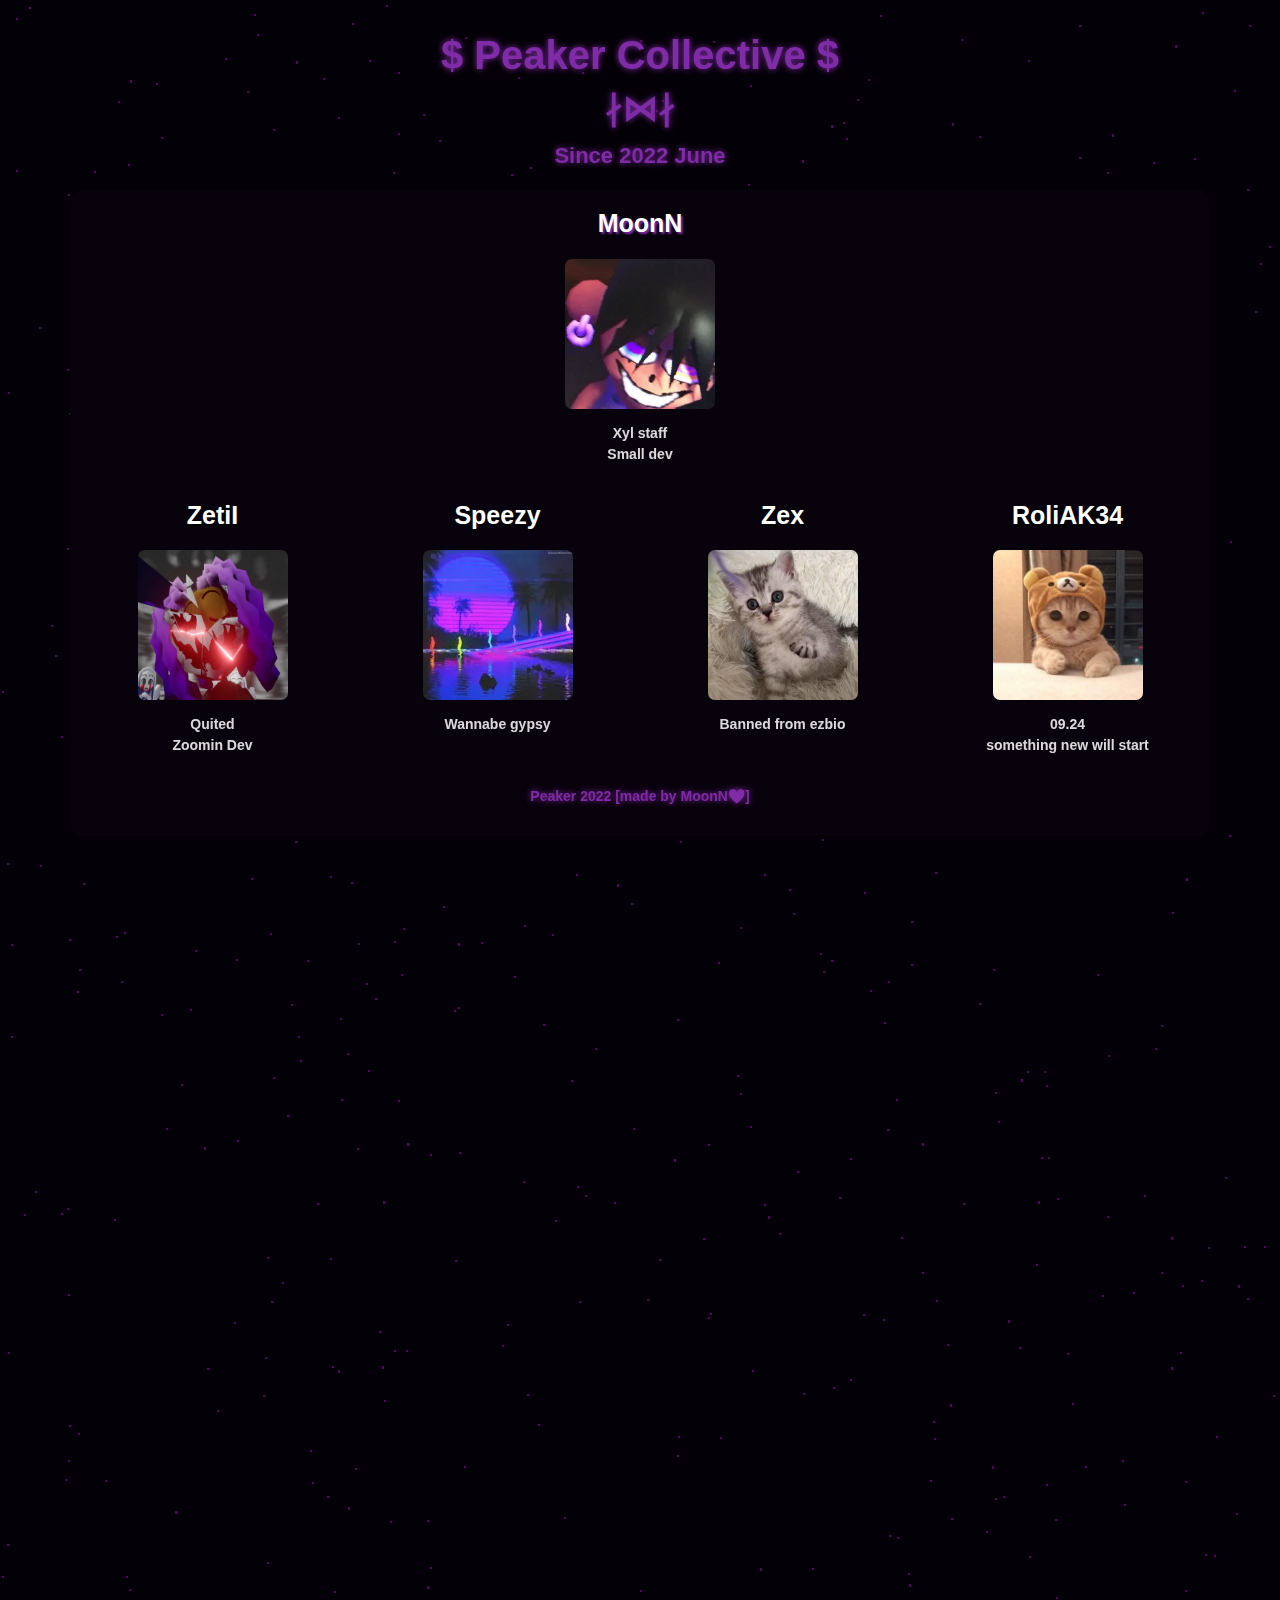
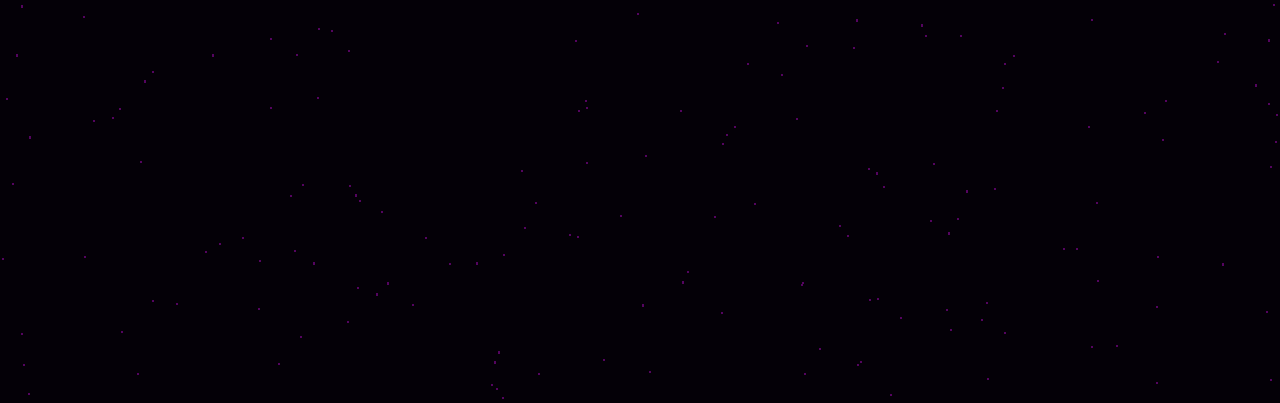
==== commit 9deed426: "Add files via upload" ====
--- a/collective.html
+++ b/collective.html
@@ -52,11 +52,11 @@
                 <p class="member_description">Banned from ezbio</p>
             </div>
             <div class="col-md-3 text-center">
-                <p class="member_txt" title="LiteFruit">LiteFruit</p>
-                <a href="https://cracked.io/LiteFruit" target="_blank">
-                <img src="litefruit.png" class="member_image">
+                <p class="member_txt" title="RoliAK34">RoliAK34</p>
+                <a href="https://t.me/nexuscloud" target="_blank">
+                <img src="Roli.png" class="member_image">
                 </a>
-                <p class="member_description">quited from cracking</p>
+                <p class="member_description"> 09.24 <br>something new will start</p>
             </div>
             <div class="also">
                     <a href="https://discord.gg/leanmp" target="_blank">
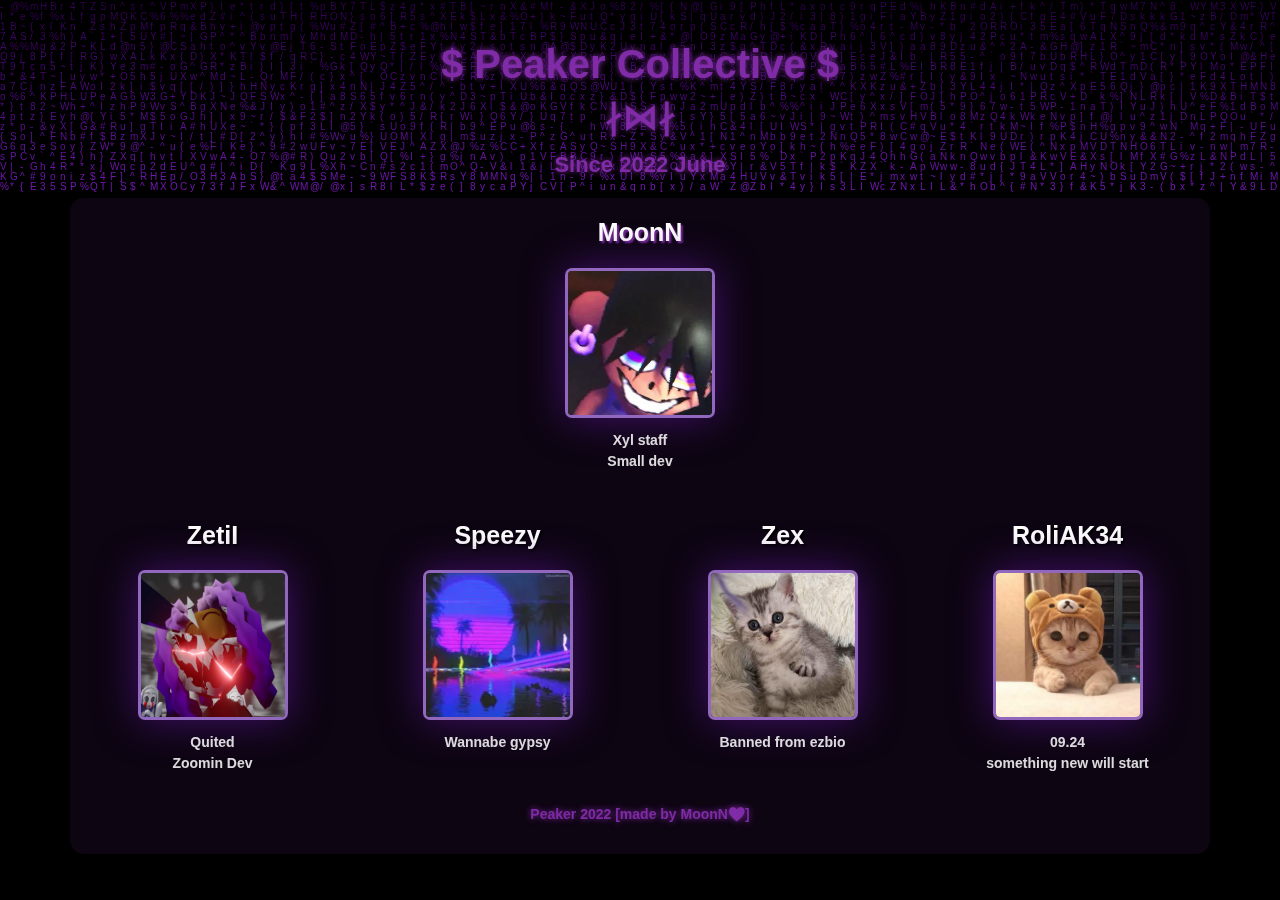
==== commit 7b7411e1: "Add files via upload" ====
--- a/collective.html
+++ b/collective.html
@@ -3,14 +3,16 @@
 <head>
     <meta charset="UTF-8">
     <meta http-equiv="X-UA-Compatible" content="IE=edge">
-    <meta name="viewport" content="width=
-    , initial-scale=1.0">
+    <meta name="viewport" content="width=, initial-scale=1.0">
+    <meta name="description" content="The Peaker Collective">
     <link rel="stylesheet" href="https://cdn.jsdelivr.net/npm/bootstrap@4.3.1/dist/css/bootstrap.min.css" integrity="sha384-ggOyR0iXCbMQv3Xipma34MD+dH/1fQ784/j6cY/iJTQUOhcWr7x9JvoRxT2MZw1T" crossorigin="anonymous">
 
     <link rel="stylesheet" href="style2.css">
     <title>$ peaker.club $</title>
 </head>
 <body>
+    <canvas id="c"></canvas>
+    <script src="matrix.js"></script>
     <section class="wrapper">
         <div id="stars"></div>
         <div id="stars2"></div>
--- a/style2.css
+++ b/style2.css
@@ -1,19 +1,8 @@
-html {
-    height: 100%;
-    overflow: hidden;
-}
-
-
 @import url('https://fonts.googleapis.com/css2?family=Source+Sans+Pro:wght@400;600;700&display=swap');
 
-
-body {
-    font-family: 'Source Sans Pro', sans-serif !important;
-    background-color: #040007;
-}
-
 h1 {
     -webkit-background-clip: text;
+    font-family: 'Dosis', sans-serif;
     text-shadow: 0 0 6px #802ca7;
     animation: slideLeft .8s;
     background-image: url(bg1.gif),linear-gradient(90deg,#802ca7,#802ca7,#802ca7);
@@ -22,7 +11,7 @@
 }
 
 .row {
-    background-color: #08020c;
+    background-color: #15081f98;
     border-radius: 14px;
     margin-top: 60px;
 }
@@ -48,6 +37,7 @@
 
 .since_txt{
     -webkit-background-clip: text;
+    font-family: 'Dosis', sans-serif;
     text-shadow: 0 0 6px #802ca7;
     animation: slideLeft .8s;
     background-image: url(bg1.gif),linear-gradient(90deg,#802ca7,#802ca7,#802ca7);
@@ -62,6 +52,7 @@
 
 .logo{
     -webkit-background-clip: text;
+    font-family: 'Dosis', sans-serif;
     text-shadow: 0 0 6px #802ca7;
     animation: slideLeft .8s;
     background-image: url(bg1.gif),linear-gradient(90deg,#802ca7,#802ca7,#802ca7);
@@ -90,6 +81,7 @@
     height: 150px;
     text-align: center;
     border-radius: 7px;
+    margin-bottom: -2px;
 }
 
 .MoonN_image {
@@ -122,7 +114,7 @@
             top: 0;
             text-align: center;
             width: 100%;
-            margin-top: 2px;
+            margin-top: 15px;
             }
             
 .also {
@@ -149,569 +141,91 @@
 top: 100px;
 }
 
-#stars {
-    width: 2px;
-    height: 2px;
-    background: transparent !important;
-    animation: animStar 50s linear infinite;
-    margin-left: -400px;
-    box-shadow: 779px 1331px rgb(84, 4, 95), 324px 42px rgb(84, 4, 95), 303px 586px rgb(84, 4, 95),
-    1312px 276px rgb(84, 4, 95), 451px 625px rgb(84, 4, 95), 521px 1931px rgb(84, 4, 95), 1087px 1871px rgb(84, 4, 95),
-    36px 1546px rgb(84, 4, 95), 132px 934px rgb(84, 4, 95), 1698px 901px rgb(84, 4, 95), 1418px 664px rgb(84, 4, 95),
-    1448px 1157px rgb(84, 4, 95), 1084px 232px rgb(84, 4, 95), 347px 1776px rgb(84, 4, 95), 1722px 243px rgb(84, 4, 95),
-    1629px 835px rgb(84, 4, 95), 479px 969px rgb(84, 4, 95), 1231px 960px rgb(84, 4, 95), 586px 384px rgb(84, 4, 95),
-    164px 527px rgb(84, 4, 95), 8px 646px rgb(84, 4, 95), 1150px 1126px rgb(84, 4, 95), 665px 1357px rgb(84, 4, 95),
-    1556px 1982px rgb(84, 4, 95), 1260px 1961px rgb(84, 4, 95), 1675px 1741px rgb(84, 4, 95),
-    1843px 1514px rgb(84, 4, 95), 718px 1628px rgb(84, 4, 95), 242px 1343px rgb(84, 4, 95), 1497px 1880px rgb(84, 4, 95),
-    1364px 230px rgb(84, 4, 95), 1739px 1302px rgb(84, 4, 95), 636px 959px rgb(84, 4, 95), 304px 686px rgb(84, 4, 95),
-    614px 751px rgb(84, 4, 95), 1935px 816px rgb(84, 4, 95), 1428px 60px rgb(84, 4, 95), 355px 335px rgb(84, 4, 95),
-    1594px 158px rgb(84, 4, 95), 90px 60px rgb(84, 4, 95), 1553px 162px rgb(84, 4, 95), 1239px 1825px rgb(84, 4, 95),
-    1945px 587px rgb(84, 4, 95), 749px 1785px rgb(84, 4, 95), 1987px 1172px rgb(84, 4, 95), 1301px 1237px rgb(84, 4, 95),
-    1039px 342px rgb(84, 4, 95), 1585px 1481px rgb(84, 4, 95), 995px 1048px rgb(84, 4, 95), 524px 932px rgb(84, 4, 95),
-    214px 413px rgb(84, 4, 95), 1701px 1300px rgb(84, 4, 95), 1037px 1613px rgb(84, 4, 95), 1871px 996px rgb(84, 4, 95),
-    1360px 1635px rgb(84, 4, 95), 1110px 1313px rgb(84, 4, 95), 412px 1783px rgb(84, 4, 95), 1949px 177px rgb(84, 4, 95),
-    903px 1854px rgb(84, 4, 95), 700px 1936px rgb(84, 4, 95), 378px 125px rgb(84, 4, 95), 308px 834px rgb(84, 4, 95),
-    1118px 962px rgb(84, 4, 95), 1350px 1929px rgb(84, 4, 95), 781px 1811px rgb(84, 4, 95), 561px 137px rgb(84, 4, 95),
-    757px 1148px rgb(84, 4, 95), 1670px 1979px rgb(84, 4, 95), 343px 739px rgb(84, 4, 95), 945px 795px rgb(84, 4, 95),
-    576px 1903px rgb(84, 4, 95), 1078px 1436px rgb(84, 4, 95), 1583px 450px rgb(84, 4, 95), 1366px 474px rgb(84, 4, 95),
-    297px 1873px rgb(84, 4, 95), 192px 162px rgb(84, 4, 95), 1624px 1633px rgb(84, 4, 95), 59px 453px rgb(84, 4, 95),
-    82px 1872px rgb(84, 4, 95), 1933px 498px rgb(84, 4, 95), 1966px 1974px rgb(84, 4, 95), 1975px 1688px rgb(84, 4, 95),
-    779px 314px rgb(84, 4, 95), 1858px 1543px rgb(84, 4, 95), 73px 1507px rgb(84, 4, 95), 1693px 975px rgb(84, 4, 95),
-    1683px 108px rgb(84, 4, 95), 1768px 1654px rgb(84, 4, 95), 654px 14px rgb(84, 4, 95), 494px 171px rgb(84, 4, 95),
-    1689px 1895px rgb(84, 4, 95), 1660px 263px rgb(84, 4, 95), 1031px 903px rgb(84, 4, 95), 1203px 1393px rgb(84, 4, 95),
-    1333px 1421px rgb(84, 4, 95), 1113px 41px rgb(84, 4, 95), 1206px 1645px rgb(84, 4, 95), 1325px 1635px rgb(84, 4, 95),
-    142px 388px rgb(84, 4, 95), 572px 215px rgb(84, 4, 95), 1535px 296px rgb(84, 4, 95), 1419px 407px rgb(84, 4, 95),
-    1379px 1003px rgb(84, 4, 95), 329px 469px rgb(84, 4, 95), 1791px 1652px rgb(84, 4, 95), 935px 1802px rgb(84, 4, 95),
-    1330px 1820px rgb(84, 4, 95), 421px 1933px rgb(84, 4, 95), 828px 365px rgb(84, 4, 95), 275px 316px rgb(84, 4, 95),
-    707px 960px rgb(84, 4, 95), 1605px 1554px rgb(84, 4, 95), 625px 58px rgb(84, 4, 95), 717px 1697px rgb(84, 4, 95),
-    1669px 246px rgb(84, 4, 95), 1925px 322px rgb(84, 4, 95), 1154px 1803px rgb(84, 4, 95), 1929px 295px rgb(84, 4, 95),
-    1248px 240px rgb(84, 4, 95), 1045px 1755px rgb(84, 4, 95), 166px 942px rgb(84, 4, 95), 1888px 1773px rgb(84, 4, 95),
-    678px 1963px rgb(84, 4, 95), 1370px 569px rgb(84, 4, 95), 1974px 1400px rgb(84, 4, 95), 1786px 460px rgb(84, 4, 95),
-    51px 307px rgb(84, 4, 95), 784px 1400px rgb(84, 4, 95), 730px 1258px rgb(84, 4, 95), 1712px 393px rgb(84, 4, 95),
-    416px 170px rgb(84, 4, 95), 1797px 1932px rgb(84, 4, 95), 572px 219px rgb(84, 4, 95), 1557px 1856px rgb(84, 4, 95),
-    218px 8px rgb(84, 4, 95), 348px 1334px rgb(84, 4, 95), 469px 413px rgb(84, 4, 95), 385px 1738px rgb(84, 4, 95),
-    1357px 1818px rgb(84, 4, 95), 240px 942px rgb(84, 4, 95), 248px 1847px rgb(84, 4, 95), 1535px 806px rgb(84, 4, 95),
-    236px 1514px rgb(84, 4, 95), 1429px 1556px rgb(84, 4, 95), 73px 1633px rgb(84, 4, 95), 1398px 1121px rgb(84, 4, 95),
-    671px 1301px rgb(84, 4, 95), 1404px 1663px rgb(84, 4, 95), 740px 1018px rgb(84, 4, 95), 1600px 377px rgb(84, 4, 95),
-    785px 514px rgb(84, 4, 95), 112px 1084px rgb(84, 4, 95), 1915px 1887px rgb(84, 4, 95), 1463px 1848px rgb(84, 4, 95),
-    687px 1115px rgb(84, 4, 95), 1268px 1768px rgb(84, 4, 95), 1729px 1425px rgb(84, 4, 95),
-    1284px 1022px rgb(84, 4, 95), 801px 974px rgb(84, 4, 95), 1975px 1317px rgb(84, 4, 95), 1354px 834px rgb(84, 4, 95),
-    1446px 1484px rgb(84, 4, 95), 1283px 1786px rgb(84, 4, 95), 11px 523px rgb(84, 4, 95), 1842px 236px rgb(84, 4, 95),
-    1355px 654px rgb(84, 4, 95), 429px 7px rgb(84, 4, 95), 1033px 1128px rgb(84, 4, 95), 157px 297px rgb(84, 4, 95),
-    545px 635px rgb(84, 4, 95), 52px 1080px rgb(84, 4, 95), 827px 1520px rgb(84, 4, 95), 1121px 490px rgb(84, 4, 95),
-    9px 309px rgb(84, 4, 95), 1744px 1586px rgb(84, 4, 95), 1014px 417px rgb(84, 4, 95), 1534px 524px rgb(84, 4, 95),
-    958px 552px rgb(84, 4, 95), 1403px 1496px rgb(84, 4, 95), 387px 703px rgb(84, 4, 95), 1522px 548px rgb(84, 4, 95),
-    1355px 282px rgb(84, 4, 95), 1532px 601px rgb(84, 4, 95), 1838px 790px rgb(84, 4, 95), 290px 259px rgb(84, 4, 95),
-    295px 598px rgb(84, 4, 95), 1601px 539px rgb(84, 4, 95), 1561px 1272px rgb(84, 4, 95), 34px 1922px rgb(84, 4, 95),
-    1024px 543px rgb(84, 4, 95), 467px 369px rgb(84, 4, 95), 722px 333px rgb(84, 4, 95), 1976px 1255px rgb(84, 4, 95),
-    766px 983px rgb(84, 4, 95), 1582px 1285px rgb(84, 4, 95), 12px 512px rgb(84, 4, 95), 617px 1410px rgb(84, 4, 95),
-    682px 577px rgb(84, 4, 95), 1334px 1438px rgb(84, 4, 95), 439px 327px rgb(84, 4, 95), 1617px 1661px rgb(84, 4, 95),
-    673px 129px rgb(84, 4, 95), 794px 941px rgb(84, 4, 95), 1386px 1902px rgb(84, 4, 95), 37px 1353px rgb(84, 4, 95),
-    1467px 1353px rgb(84, 4, 95), 416px 18px rgb(84, 4, 95), 187px 344px rgb(84, 4, 95), 200px 1898px rgb(84, 4, 95),
-    1491px 1619px rgb(84, 4, 95), 811px 347px rgb(84, 4, 95), 924px 1827px rgb(84, 4, 95), 945px 217px rgb(84, 4, 95),
-    1735px 1228px rgb(84, 4, 95), 379px 1890px rgb(84, 4, 95), 79px 761px rgb(84, 4, 95), 825px 1837px rgb(84, 4, 95),
-    1980px 1558px rgb(84, 4, 95), 1308px 1573px rgb(84, 4, 95), 1488px 1726px rgb(84, 4, 95),
-    382px 1208px rgb(84, 4, 95), 522px 595px rgb(84, 4, 95), 1277px 1898px rgb(84, 4, 95), 354px 552px rgb(84, 4, 95),
-    161px 1784px rgb(84, 4, 95), 614px 251px rgb(84, 4, 95), 526px 1576px rgb(84, 4, 95), 17px 212px rgb(84, 4, 95),
-    179px 996px rgb(84, 4, 95), 467px 1208px rgb(84, 4, 95), 1944px 1838px rgb(84, 4, 95), 1140px 1093px rgb(84, 4, 95),
-    858px 1007px rgb(84, 4, 95), 200px 1064px rgb(84, 4, 95), 423px 1964px rgb(84, 4, 95), 1945px 439px rgb(84, 4, 95),
-    1377px 689px rgb(84, 4, 95), 1120px 1437px rgb(84, 4, 95), 1876px 668px rgb(84, 4, 95), 907px 1324px rgb(84, 4, 95),
-    343px 1976px rgb(84, 4, 95), 1816px 1501px rgb(84, 4, 95), 1849px 177px rgb(84, 4, 95), 647px 91px rgb(84, 4, 95),
-    1984px 1012px rgb(84, 4, 95), 1336px 1300px rgb(84, 4, 95), 128px 648px rgb(84, 4, 95), 305px 1060px rgb(84, 4, 95),
-    1324px 826px rgb(84, 4, 95), 1263px 1314px rgb(84, 4, 95), 1801px 629px rgb(84, 4, 95), 1614px 1555px rgb(84, 4, 95),
-    1634px 90px rgb(84, 4, 95), 1603px 452px rgb(84, 4, 95), 891px 1984px rgb(84, 4, 95), 1556px 1906px rgb(84, 4, 95),
-    121px 68px rgb(84, 4, 95), 1676px 1714px rgb(84, 4, 95), 516px 936px rgb(84, 4, 95), 1947px 1492px rgb(84, 4, 95),
-    1455px 1519px rgb(84, 4, 95), 45px 602px rgb(84, 4, 95), 205px 1039px rgb(84, 4, 95), 793px 172px rgb(84, 4, 95),
-    1562px 1739px rgb(84, 4, 95), 1056px 110px rgb(84, 4, 95), 1512px 379px rgb(84, 4, 95), 1795px 1621px rgb(84, 4, 95),
-    1848px 607px rgb(84, 4, 95), 262px 1719px rgb(84, 4, 95), 477px 991px rgb(84, 4, 95), 483px 883px rgb(84, 4, 95),
-    1239px 1197px rgb(84, 4, 95), 1496px 647px rgb(84, 4, 95), 1649px 25px rgb(84, 4, 95), 1491px 1946px rgb(84, 4, 95),
-    119px 996px rgb(84, 4, 95), 179px 1472px rgb(84, 4, 95), 1341px 808px rgb(84, 4, 95), 1565px 1700px rgb(84, 4, 95),
-    407px 1544px rgb(84, 4, 95), 1754px 357px rgb(84, 4, 95), 1288px 981px rgb(84, 4, 95), 902px 1997px rgb(84, 4, 95),
-    1755px 1668px rgb(84, 4, 95), 186px 877px rgb(84, 4, 95), 1202px 1882px rgb(84, 4, 95), 461px 1213px rgb(84, 4, 95),
-    1400px 748px rgb(84, 4, 95), 1969px 1899px rgb(84, 4, 95), 809px 522px rgb(84, 4, 95), 514px 1219px rgb(84, 4, 95),
-    374px 275px rgb(84, 4, 95), 938px 1973px rgb(84, 4, 95), 357px 552px rgb(84, 4, 95), 144px 1722px rgb(84, 4, 95),
-    1572px 912px rgb(84, 4, 95), 402px 1858px rgb(84, 4, 95), 1544px 1195px rgb(84, 4, 95), 667px 1257px rgb(84, 4, 95),
-    727px 1496px rgb(84, 4, 95), 993px 232px rgb(84, 4, 95), 1772px 313px rgb(84, 4, 95), 1040px 1590px rgb(84, 4, 95),
-    1204px 1973px rgb(84, 4, 95), 1268px 79px rgb(84, 4, 95), 1555px 1048px rgb(84, 4, 95), 986px 1707px rgb(84, 4, 95),
-    978px 1710px rgb(84, 4, 95), 713px 360px rgb(84, 4, 95), 407px 863px rgb(84, 4, 95), 461px 736px rgb(84, 4, 95),
-    284px 1608px rgb(84, 4, 95), 103px 430px rgb(84, 4, 95), 1283px 1319px rgb(84, 4, 95), 977px 1186px rgb(84, 4, 95),
-    1966px 1516px rgb(84, 4, 95), 1287px 1129px rgb(84, 4, 95), 70px 1098px rgb(84, 4, 95), 1189px 889px rgb(84, 4, 95),
-    1126px 1734px rgb(84, 4, 95), 309px 1292px rgb(84, 4, 95), 879px 764px rgb(84, 4, 95), 65px 473px rgb(84, 4, 95),
-    1003px 1959px rgb(84, 4, 95), 658px 791px rgb(84, 4, 95), 402px 1576px rgb(84, 4, 95), 35px 622px rgb(84, 4, 95),
-    529px 1589px rgb(84, 4, 95), 164px 666px rgb(84, 4, 95), 1876px 1290px rgb(84, 4, 95), 1541px 526px rgb(84, 4, 95),
-    270px 1297px rgb(84, 4, 95), 440px 865px rgb(84, 4, 95), 1500px 802px rgb(84, 4, 95), 182px 1754px rgb(84, 4, 95),
-    1264px 892px rgb(84, 4, 95), 272px 1249px rgb(84, 4, 95), 1289px 1535px rgb(84, 4, 95), 190px 1646px rgb(84, 4, 95),
-    955px 242px rgb(84, 4, 95), 1456px 1597px rgb(84, 4, 95), 1727px 1983px rgb(84, 4, 95), 635px 801px rgb(84, 4, 95),
-    226px 455px rgb(84, 4, 95), 1396px 1710px rgb(84, 4, 95), 849px 1863px rgb(84, 4, 95), 237px 1264px rgb(84, 4, 95),
-    839px 140px rgb(84, 4, 95), 1122px 735px rgb(84, 4, 95), 1280px 15px rgb(84, 4, 95), 1318px 242px rgb(84, 4, 95),
-    1819px 1148px rgb(84, 4, 95), 333px 1392px rgb(84, 4, 95), 1949px 553px rgb(84, 4, 95), 1878px 1332px rgb(84, 4, 95),
-    467px 548px rgb(84, 4, 95), 1812px 1082px rgb(84, 4, 95), 1067px 193px rgb(84, 4, 95), 243px 156px rgb(84, 4, 95),
-    483px 1616px rgb(84, 4, 95), 1714px 933px rgb(84, 4, 95), 759px 1800px rgb(84, 4, 95), 1822px 995px rgb(84, 4, 95),
-    1877px 572px rgb(84, 4, 95), 581px 1084px rgb(84, 4, 95), 107px 732px rgb(84, 4, 95), 642px 1837px rgb(84, 4, 95),
-    166px 1493px rgb(84, 4, 95), 1555px 198px rgb(84, 4, 95), 819px 307px rgb(84, 4, 95), 947px 345px rgb(84, 4, 95),
-    827px 224px rgb(84, 4, 95), 927px 1394px rgb(84, 4, 95), 540px 467px rgb(84, 4, 95), 1093px 405px rgb(84, 4, 95),
-    1140px 927px rgb(84, 4, 95), 130px 529px rgb(84, 4, 95), 33px 1980px rgb(84, 4, 95), 1147px 1663px rgb(84, 4, 95),
-    1616px 1436px rgb(84, 4, 95), 528px 710px rgb(84, 4, 95), 798px 1100px rgb(84, 4, 95), 505px 1480px rgb(84, 4, 95),
-    899px 641px rgb(84, 4, 95), 1909px 1949px rgb(84, 4, 95), 1311px 964px rgb(84, 4, 95), 979px 1301px rgb(84, 4, 95),
-    1393px 969px rgb(84, 4, 95), 1793px 1886px rgb(84, 4, 95), 292px 357px rgb(84, 4, 95), 1196px 1718px rgb(84, 4, 95),
-    1290px 1994px rgb(84, 4, 95), 537px 1973px rgb(84, 4, 95), 1181px 1674px rgb(84, 4, 95),
-    1740px 1566px rgb(84, 4, 95), 1307px 265px rgb(84, 4, 95), 922px 522px rgb(84, 4, 95), 1892px 472px rgb(84, 4, 95),
-    384px 1746px rgb(84, 4, 95), 392px 1098px rgb(84, 4, 95), 647px 548px rgb(84, 4, 95), 390px 1498px rgb(84, 4, 95),
-    1246px 138px rgb(84, 4, 95), 730px 876px rgb(84, 4, 95), 192px 1472px rgb(84, 4, 95), 1790px 1789px rgb(84, 4, 95),
-    928px 311px rgb(84, 4, 95), 1253px 1647px rgb(84, 4, 95), 747px 1921px rgb(84, 4, 95), 1561px 1025px rgb(84, 4, 95),
-    1533px 1292px rgb(84, 4, 95), 1985px 195px rgb(84, 4, 95), 728px 729px rgb(84, 4, 95), 1712px 1936px rgb(84, 4, 95),
-    512px 1717px rgb(84, 4, 95), 1528px 483px rgb(84, 4, 95), 313px 1642px rgb(84, 4, 95), 281px 1849px rgb(84, 4, 95),
-    1212px 799px rgb(84, 4, 95), 435px 1191px rgb(84, 4, 95), 1422px 611px rgb(84, 4, 95), 1718px 1964px rgb(84, 4, 95),
-    411px 944px rgb(84, 4, 95), 210px 636px rgb(84, 4, 95), 1502px 1295px rgb(84, 4, 95), 1434px 349px rgb(84, 4, 95),
-    769px 60px rgb(84, 4, 95), 747px 1053px rgb(84, 4, 95), 789px 504px rgb(84, 4, 95), 1436px 1264px rgb(84, 4, 95),
-    1893px 1225px rgb(84, 4, 95), 1394px 1788px rgb(84, 4, 95), 1108px 1317px rgb(84, 4, 95),
-    1673px 1395px rgb(84, 4, 95), 854px 1010px rgb(84, 4, 95), 1705px 80px rgb(84, 4, 95), 1858px 148px rgb(84, 4, 95),
-    1729px 344px rgb(84, 4, 95), 1388px 664px rgb(84, 4, 95), 895px 406px rgb(84, 4, 95), 1479px 157px rgb(84, 4, 95),
-    1441px 1157px rgb(84, 4, 95), 552px 1900px rgb(84, 4, 95), 516px 364px rgb(84, 4, 95), 1647px 189px rgb(84, 4, 95),
-    1427px 1071px rgb(84, 4, 95), 785px 729px rgb(84, 4, 95), 1080px 1710px rgb(84, 4, 95), 504px 204px rgb(84, 4, 95),
-    1177px 1622px rgb(84, 4, 95), 657px 34px rgb(84, 4, 95), 1296px 1099px rgb(84, 4, 95), 248px 180px rgb(84, 4, 95),
-    1212px 1568px rgb(84, 4, 95), 667px 1562px rgb(84, 4, 95), 695px 841px rgb(84, 4, 95), 1608px 1247px rgb(84, 4, 95),
-    751px 882px rgb(84, 4, 95), 87px 167px rgb(84, 4, 95), 607px 1368px rgb(84, 4, 95), 1363px 1203px rgb(84, 4, 95),
-    1836px 317px rgb(84, 4, 95), 1668px 1703px rgb(84, 4, 95), 830px 1154px rgb(84, 4, 95), 1721px 1398px rgb(84, 4, 95),
-    1601px 1280px rgb(84, 4, 95), 976px 874px rgb(84, 4, 95), 1743px 254px rgb(84, 4, 95), 1020px 1815px rgb(84, 4, 95),
-    1670px 1766px rgb(84, 4, 95), 1890px 735px rgb(84, 4, 95), 1379px 136px rgb(84, 4, 95), 1864px 695px rgb(84, 4, 95),
-    206px 965px rgb(84, 4, 95), 1404px 1932px rgb(84, 4, 95), 1923px 1360px rgb(84, 4, 95), 247px 682px rgb(84, 4, 95),
-    519px 1708px rgb(84, 4, 95), 645px 750px rgb(84, 4, 95), 1164px 1204px rgb(84, 4, 95), 834px 323px rgb(84, 4, 95),
-    172px 1350px rgb(84, 4, 95), 213px 972px rgb(84, 4, 95), 1837px 190px rgb(84, 4, 95), 285px 1806px rgb(84, 4, 95),
-    1047px 1299px rgb(84, 4, 95), 1548px 825px rgb(84, 4, 95), 1730px 324px rgb(84, 4, 95), 1346px 1909px rgb(84, 4, 95),
-    772px 270px rgb(84, 4, 95), 345px 1190px rgb(84, 4, 95), 478px 1433px rgb(84, 4, 95), 1479px 25px rgb(84, 4, 95),
-    1994px 1830px rgb(84, 4, 95), 1744px 732px rgb(84, 4, 95), 20px 1635px rgb(84, 4, 95), 690px 1795px rgb(84, 4, 95),
-    1594px 569px rgb(84, 4, 95), 579px 245px rgb(84, 4, 95), 1398px 733px rgb(84, 4, 95), 408px 1352px rgb(84, 4, 95),
-    1774px 120px rgb(84, 4, 95), 1152px 1370px rgb(84, 4, 95), 1698px 1810px rgb(84, 4, 95), 710px 1450px rgb(84, 4, 95),
-    665px 286px rgb(84, 4, 95), 493px 1720px rgb(84, 4, 95), 786px 5px rgb(84, 4, 95), 637px 1140px rgb(84, 4, 95),
-    764px 324px rgb(84, 4, 95), 927px 310px rgb(84, 4, 95), 938px 1424px rgb(84, 4, 95), 1884px 744px rgb(84, 4, 95),
-    913px 462px rgb(84, 4, 95), 1831px 1936px rgb(84, 4, 95), 1527px 249px rgb(84, 4, 95), 36px 1381px rgb(84, 4, 95),
-    1597px 581px rgb(84, 4, 95), 1530px 355px rgb(84, 4, 95), 949px 459px rgb(84, 4, 95), 799px 828px rgb(84, 4, 95),
-    242px 1471px rgb(84, 4, 95), 654px 797px rgb(84, 4, 95), 796px 594px rgb(84, 4, 95), 1365px 678px rgb(84, 4, 95),
-    752px 23px rgb(84, 4, 95), 1630px 541px rgb(84, 4, 95), 982px 72px rgb(84, 4, 95), 1733px 1831px rgb(84, 4, 95),
-    21px 412px rgb(84, 4, 95), 775px 998px rgb(84, 4, 95), 335px 1945px rgb(84, 4, 95), 264px 583px rgb(84, 4, 95),
-    158px 1311px rgb(84, 4, 95), 528px 164px rgb(84, 4, 95), 1978px 574px rgb(84, 4, 95), 717px 1203px rgb(84, 4, 95),
-    734px 1591px rgb(84, 4, 95), 1555px 820px rgb(84, 4, 95), 16px 1943px rgb(84, 4, 95), 1625px 1177px rgb(84, 4, 95),
-    1236px 690px rgb(84, 4, 95), 1585px 1590px rgb(84, 4, 95), 1737px 1728px rgb(84, 4, 95), 721px 698px rgb(84, 4, 95),
-    1804px 1186px rgb(84, 4, 95), 166px 980px rgb(84, 4, 95), 1850px 230px rgb(84, 4, 95), 330px 1712px rgb(84, 4, 95),
-    95px 797px rgb(84, 4, 95), 1948px 1078px rgb(84, 4, 95), 469px 939px rgb(84, 4, 95), 1269px 1899px rgb(84, 4, 95),
-    955px 1220px rgb(84, 4, 95), 1137px 1075px rgb(84, 4, 95), 312px 1293px rgb(84, 4, 95), 986px 1762px rgb(84, 4, 95),
-    1103px 1238px rgb(84, 4, 95), 428px 1993px rgb(84, 4, 95), 355px 570px rgb(84, 4, 95), 977px 1836px rgb(84, 4, 95),
-    1395px 1092px rgb(84, 4, 95), 276px 913px rgb(84, 4, 95), 1743px 656px rgb(84, 4, 95), 773px 502px rgb(84, 4, 95),
-    1686px 1322px rgb(84, 4, 95), 1516px 1945px rgb(84, 4, 95), 1334px 501px rgb(84, 4, 95), 266px 156px rgb(84, 4, 95),
-    455px 655px rgb(84, 4, 95), 798px 72px rgb(84, 4, 95), 1059px 1259px rgb(84, 4, 95), 1402px 1687px rgb(84, 4, 95),
-    236px 1329px rgb(84, 4, 95), 1455px 786px rgb(84, 4, 95), 146px 1228px rgb(84, 4, 95), 1851px 823px rgb(84, 4, 95),
-    1062px 100px rgb(84, 4, 95), 1220px 953px rgb(84, 4, 95), 20px 1826px rgb(84, 4, 95), 36px 1063px rgb(84, 4, 95),
-    1525px 338px rgb(84, 4, 95), 790px 1521px rgb(84, 4, 95), 741px 1099px rgb(84, 4, 95), 288px 1489px rgb(84, 4, 95),
-    700px 1060px rgb(84, 4, 95), 390px 1071px rgb(84, 4, 95), 411px 1036px rgb(84, 4, 95), 1853px 1072px rgb(84, 4, 95),
-    1446px 1085px rgb(84, 4, 95), 1164px 874px rgb(84, 4, 95), 924px 925px rgb(84, 4, 95), 291px 271px rgb(84, 4, 95),
-    1257px 1964px rgb(84, 4, 95), 1580px 1352px rgb(84, 4, 95), 1507px 1216px rgb(84, 4, 95), 211px 956px rgb(84, 4, 95),
-    985px 1195px rgb(84, 4, 95), 975px 1640px rgb(84, 4, 95), 518px 101px rgb(84, 4, 95), 663px 1395px rgb(84, 4, 95),
-    914px 532px rgb(84, 4, 95), 145px 1320px rgb(84, 4, 95), 69px 1397px rgb(84, 4, 95), 982px 523px rgb(84, 4, 95),
-    257px 725px rgb(84, 4, 95), 1599px 831px rgb(84, 4, 95), 1636px 1513px rgb(84, 4, 95), 1250px 1158px rgb(84, 4, 95),
-    1132px 604px rgb(84, 4, 95), 183px 102px rgb(84, 4, 95), 1057px 318px rgb(84, 4, 95), 1247px 1835px rgb(84, 4, 95),
-    1983px 1110px rgb(84, 4, 95), 1077px 1455px rgb(84, 4, 95), 921px 1770px rgb(84, 4, 95), 806px 1350px rgb(84, 4, 95),
-    1938px 1992px rgb(84, 4, 95), 855px 1260px rgb(84, 4, 95), 902px 1345px rgb(84, 4, 95), 658px 1908px rgb(84, 4, 95),
-    1845px 679px rgb(84, 4, 95), 712px 1482px rgb(84, 4, 95), 595px 950px rgb(84, 4, 95), 1784px 1992px rgb(84, 4, 95),
-    1847px 1785px rgb(84, 4, 95), 691px 1004px rgb(84, 4, 95), 175px 1179px rgb(84, 4, 95), 1666px 1911px rgb(84, 4, 95),
-    41px 61px rgb(84, 4, 95), 971px 1080px rgb(84, 4, 95), 1830px 1450px rgb(84, 4, 95), 1351px 1518px rgb(84, 4, 95),
-    1257px 99px rgb(84, 4, 95), 1395px 1498px rgb(84, 4, 95), 1117px 252px rgb(84, 4, 95), 1779px 597px rgb(84, 4, 95),
-    1346px 729px rgb(84, 4, 95), 1108px 1144px rgb(84, 4, 95), 402px 691px rgb(84, 4, 95), 72px 496px rgb(84, 4, 95),
-    1673px 1604px rgb(84, 4, 95), 1497px 974px rgb(84, 4, 95), 1865px 1664px rgb(84, 4, 95), 88px 806px rgb(84, 4, 95),
-    918px 77px rgb(84, 4, 95), 244px 1118px rgb(84, 4, 95), 256px 1820px rgb(84, 4, 95), 1851px 1840px rgb(84, 4, 95),
-    605px 1851px rgb(84, 4, 95), 634px 383px rgb(84, 4, 95), 865px 37px rgb(84, 4, 95), 943px 1024px rgb(84, 4, 95),
-    1951px 177px rgb(84, 4, 95), 1097px 523px rgb(84, 4, 95), 985px 1700px rgb(84, 4, 95), 1243px 122px rgb(84, 4, 95),
-    768px 1070px rgb(84, 4, 95), 468px 194px rgb(84, 4, 95), 320px 1867px rgb(84, 4, 95), 1850px 185px rgb(84, 4, 95),
-    380px 1616px rgb(84, 4, 95), 468px 1294px rgb(84, 4, 95), 1122px 1743px rgb(84, 4, 95), 884px 299px rgb(84, 4, 95),
-    1300px 1917px rgb(84, 4, 95), 1860px 396px rgb(84, 4, 95), 1270px 990px rgb(84, 4, 95), 529px 733px rgb(84, 4, 95),
-    1975px 1347px rgb(84, 4, 95), 1885px 685px rgb(84, 4, 95), 226px 506px rgb(84, 4, 95), 651px 878px rgb(84, 4, 95),
-    1323px 680px rgb(84, 4, 95), 1284px 680px rgb(84, 4, 95), 238px 1967px rgb(84, 4, 95), 911px 174px rgb(84, 4, 95),
-    1111px 521px rgb(84, 4, 95), 1150px 85px rgb(84, 4, 95), 794px 502px rgb(84, 4, 95), 484px 1856px rgb(84, 4, 95),
-    1809px 368px rgb(84, 4, 95), 112px 953px rgb(84, 4, 95), 590px 1009px rgb(84, 4, 95), 1655px 311px rgb(84, 4, 95),
-    100px 1026px rgb(84, 4, 95), 1803px 352px rgb(84, 4, 95), 865px 306px rgb(84, 4, 95), 1077px 1019px rgb(84, 4, 95),
-    1335px 872px rgb(84, 4, 95), 1647px 1298px rgb(84, 4, 95), 1233px 1387px rgb(84, 4, 95), 698px 1036px rgb(84, 4, 95),
-    659px 1860px rgb(84, 4, 95), 388px 1412px rgb(84, 4, 95), 1212px 458px rgb(84, 4, 95), 755px 1468px rgb(84, 4, 95),
-    696px 1654px rgb(84, 4, 95), 1144px 60px rgb(84, 4, 95);
-}
-
-#stars:after {
-    content: '';
-    position: absolute;
-    top: 2000px;
-    width: 1px;
-    height: 1px;
-    background: transparent;
-    box-shadow: 779px 1331px rgb(84, 4, 95), 324px 42px rgb(84, 4, 95), 303px 586px rgb(84, 4, 95),
-    1312px 276px rgb(84, 4, 95), 451px 625px rgb(84, 4, 95), 521px 1931px rgb(84, 4, 95), 1087px 1871px rgb(84, 4, 95),
-    36px 1546px rgb(84, 4, 95), 132px 934px rgb(84, 4, 95), 1698px 901px rgb(84, 4, 95), 1418px 664px rgb(84, 4, 95),
-    1448px 1157px rgb(84, 4, 95), 1084px 232px rgb(84, 4, 95), 347px 1776px rgb(84, 4, 95), 1722px 243px rgb(84, 4, 95),
-    1629px 835px rgb(84, 4, 95), 479px 969px rgb(84, 4, 95), 1231px 960px rgb(84, 4, 95), 586px 384px rgb(84, 4, 95),
-    164px 527px rgb(84, 4, 95), 8px 646px rgb(84, 4, 95), 1150px 1126px rgb(84, 4, 95), 665px 1357px rgb(84, 4, 95),
-    1556px 1982px rgb(84, 4, 95), 1260px 1961px rgb(84, 4, 95), 1675px 1741px rgb(84, 4, 95),
-    1843px 1514px rgb(84, 4, 95), 718px 1628px rgb(84, 4, 95), 242px 1343px rgb(84, 4, 95), 1497px 1880px rgb(84, 4, 95),
-    1364px 230px rgb(84, 4, 95), 1739px 1302px rgb(84, 4, 95), 636px 959px rgb(84, 4, 95), 304px 686px rgb(84, 4, 95),
-    614px 751px rgb(84, 4, 95), 1935px 816px rgb(84, 4, 95), 1428px 60px rgb(84, 4, 95), 355px 335px rgb(84, 4, 95),
-    1594px 158px rgb(84, 4, 95), 90px 60px rgb(84, 4, 95), 1553px 162px rgb(84, 4, 95), 1239px 1825px rgb(84, 4, 95),
-    1945px 587px rgb(84, 4, 95), 749px 1785px rgb(84, 4, 95), 1987px 1172px rgb(84, 4, 95), 1301px 1237px rgb(84, 4, 95),
-    1039px 342px rgb(84, 4, 95), 1585px 1481px rgb(84, 4, 95), 995px 1048px rgb(84, 4, 95), 524px 932px rgb(84, 4, 95),
-    214px 413px rgb(84, 4, 95), 1701px 1300px rgb(84, 4, 95), 1037px 1613px rgb(84, 4, 95), 1871px 996px rgb(84, 4, 95),
-    1360px 1635px rgb(84, 4, 95), 1110px 1313px rgb(84, 4, 95), 412px 1783px rgb(84, 4, 95), 1949px 177px rgb(84, 4, 95),
-    903px 1854px rgb(84, 4, 95), 700px 1936px rgb(84, 4, 95), 378px 125px rgb(84, 4, 95), 308px 834px rgb(84, 4, 95),
-    1118px 962px rgb(84, 4, 95), 1350px 1929px rgb(84, 4, 95), 781px 1811px rgb(84, 4, 95), 561px 137px rgb(84, 4, 95),
-    757px 1148px rgb(84, 4, 95), 1670px 1979px rgb(84, 4, 95), 343px 739px rgb(84, 4, 95), 945px 795px rgb(84, 4, 95),
-    576px 1903px rgb(84, 4, 95), 1078px 1436px rgb(84, 4, 95), 1583px 450px rgb(84, 4, 95), 1366px 474px rgb(84, 4, 95),
-    297px 1873px rgb(84, 4, 95), 192px 162px rgb(84, 4, 95), 1624px 1633px rgb(84, 4, 95), 59px 453px rgb(84, 4, 95),
-    82px 1872px rgb(84, 4, 95), 1933px 498px rgb(84, 4, 95), 1966px 1974px rgb(84, 4, 95), 1975px 1688px rgb(84, 4, 95),
-    779px 314px rgb(84, 4, 95), 1858px 1543px rgb(84, 4, 95), 73px 1507px rgb(84, 4, 95), 1693px 975px rgb(84, 4, 95),
-    1683px 108px rgb(84, 4, 95), 1768px 1654px rgb(84, 4, 95), 654px 14px rgb(84, 4, 95), 494px 171px rgb(84, 4, 95),
-    1689px 1895px rgb(84, 4, 95), 1660px 263px rgb(84, 4, 95), 1031px 903px rgb(84, 4, 95), 1203px 1393px rgb(84, 4, 95),
-    1333px 1421px rgb(84, 4, 95), 1113px 41px rgb(84, 4, 95), 1206px 1645px rgb(84, 4, 95), 1325px 1635px rgb(84, 4, 95),
-    142px 388px rgb(84, 4, 95), 572px 215px rgb(84, 4, 95), 1535px 296px rgb(84, 4, 95), 1419px 407px rgb(84, 4, 95),
-    1379px 1003px rgb(84, 4, 95), 329px 469px rgb(84, 4, 95), 1791px 1652px rgb(84, 4, 95), 935px 1802px rgb(84, 4, 95),
-    1330px 1820px rgb(84, 4, 95), 421px 1933px rgb(84, 4, 95), 828px 365px rgb(84, 4, 95), 275px 316px rgb(84, 4, 95),
-    707px 960px rgb(84, 4, 95), 1605px 1554px rgb(84, 4, 95), 625px 58px rgb(84, 4, 95), 717px 1697px rgb(84, 4, 95),
-    1669px 246px rgb(84, 4, 95), 1925px 322px rgb(84, 4, 95), 1154px 1803px rgb(84, 4, 95), 1929px 295px rgb(84, 4, 95),
-    1248px 240px rgb(84, 4, 95), 1045px 1755px rgb(84, 4, 95), 166px 942px rgb(84, 4, 95), 1888px 1773px rgb(84, 4, 95),
-    678px 1963px rgb(84, 4, 95), 1370px 569px rgb(84, 4, 95), 1974px 1400px rgb(84, 4, 95), 1786px 460px rgb(84, 4, 95),
-    51px 307px rgb(84, 4, 95), 784px 1400px rgb(84, 4, 95), 730px 1258px rgb(84, 4, 95), 1712px 393px rgb(84, 4, 95),
-    416px 170px rgb(84, 4, 95), 1797px 1932px rgb(84, 4, 95), 572px 219px rgb(84, 4, 95), 1557px 1856px rgb(84, 4, 95),
-    218px 8px rgb(84, 4, 95), 348px 1334px rgb(84, 4, 95), 469px 413px rgb(84, 4, 95), 385px 1738px rgb(84, 4, 95),
-    1357px 1818px rgb(84, 4, 95), 240px 942px rgb(84, 4, 95), 248px 1847px rgb(84, 4, 95), 1535px 806px rgb(84, 4, 95),
-    236px 1514px rgb(84, 4, 95), 1429px 1556px rgb(84, 4, 95), 73px 1633px rgb(84, 4, 95), 1398px 1121px rgb(84, 4, 95),
-    671px 1301px rgb(84, 4, 95), 1404px 1663px rgb(84, 4, 95), 740px 1018px rgb(84, 4, 95), 1600px 377px rgb(84, 4, 95),
-    785px 514px rgb(84, 4, 95), 112px 1084px rgb(84, 4, 95), 1915px 1887px rgb(84, 4, 95), 1463px 1848px rgb(84, 4, 95),
-    687px 1115px rgb(84, 4, 95), 1268px 1768px rgb(84, 4, 95), 1729px 1425px rgb(84, 4, 95),
-    1284px 1022px rgb(84, 4, 95), 801px 974px rgb(84, 4, 95), 1975px 1317px rgb(84, 4, 95), 1354px 834px rgb(84, 4, 95),
-    1446px 1484px rgb(84, 4, 95), 1283px 1786px rgb(84, 4, 95), 11px 523px rgb(84, 4, 95), 1842px 236px rgb(84, 4, 95),
-    1355px 654px rgb(84, 4, 95), 429px 7px rgb(84, 4, 95), 1033px 1128px rgb(84, 4, 95), 157px 297px rgb(84, 4, 95),
-    545px 635px rgb(84, 4, 95), 52px 1080px rgb(84, 4, 95), 827px 1520px rgb(84, 4, 95), 1121px 490px rgb(84, 4, 95),
-    9px 309px rgb(84, 4, 95), 1744px 1586px rgb(84, 4, 95), 1014px 417px rgb(84, 4, 95), 1534px 524px rgb(84, 4, 95),
-    958px 552px rgb(84, 4, 95), 1403px 1496px rgb(84, 4, 95), 387px 703px rgb(84, 4, 95), 1522px 548px rgb(84, 4, 95),
-    1355px 282px rgb(84, 4, 95), 1532px 601px rgb(84, 4, 95), 1838px 790px rgb(84, 4, 95), 290px 259px rgb(84, 4, 95),
-    295px 598px rgb(84, 4, 95), 1601px 539px rgb(84, 4, 95), 1561px 1272px rgb(84, 4, 95), 34px 1922px rgb(84, 4, 95),
-    1024px 543px rgb(84, 4, 95), 467px 369px rgb(84, 4, 95), 722px 333px rgb(84, 4, 95), 1976px 1255px rgb(84, 4, 95),
-    766px 983px rgb(84, 4, 95), 1582px 1285px rgb(84, 4, 95), 12px 512px rgb(84, 4, 95), 617px 1410px rgb(84, 4, 95),
-    682px 577px rgb(84, 4, 95), 1334px 1438px rgb(84, 4, 95), 439px 327px rgb(84, 4, 95), 1617px 1661px rgb(84, 4, 95),
-    673px 129px rgb(84, 4, 95), 794px 941px rgb(84, 4, 95), 1386px 1902px rgb(84, 4, 95), 37px 1353px rgb(84, 4, 95),
-    1467px 1353px rgb(84, 4, 95), 416px 18px rgb(84, 4, 95), 187px 344px rgb(84, 4, 95), 200px 1898px rgb(84, 4, 95),
-    1491px 1619px rgb(84, 4, 95), 811px 347px rgb(84, 4, 95), 924px 1827px rgb(84, 4, 95), 945px 217px rgb(84, 4, 95),
-    1735px 1228px rgb(84, 4, 95), 379px 1890px rgb(84, 4, 95), 79px 761px rgb(84, 4, 95), 825px 1837px rgb(84, 4, 95),
-    1980px 1558px rgb(84, 4, 95), 1308px 1573px rgb(84, 4, 95), 1488px 1726px rgb(84, 4, 95),
-    382px 1208px rgb(84, 4, 95), 522px 595px rgb(84, 4, 95), 1277px 1898px rgb(84, 4, 95), 354px 552px rgb(84, 4, 95),
-    161px 1784px rgb(84, 4, 95), 614px 251px rgb(84, 4, 95), 526px 1576px rgb(84, 4, 95), 17px 212px rgb(84, 4, 95),
-    179px 996px rgb(84, 4, 95), 467px 1208px rgb(84, 4, 95), 1944px 1838px rgb(84, 4, 95), 1140px 1093px rgb(84, 4, 95),
-    858px 1007px rgb(84, 4, 95), 200px 1064px rgb(84, 4, 95), 423px 1964px rgb(84, 4, 95), 1945px 439px rgb(84, 4, 95),
-    1377px 689px rgb(84, 4, 95), 1120px 1437px rgb(84, 4, 95), 1876px 668px rgb(84, 4, 95), 907px 1324px rgb(84, 4, 95),
-    343px 1976px rgb(84, 4, 95), 1816px 1501px rgb(84, 4, 95), 1849px 177px rgb(84, 4, 95), 647px 91px rgb(84, 4, 95),
-    1984px 1012px rgb(84, 4, 95), 1336px 1300px rgb(84, 4, 95), 128px 648px rgb(84, 4, 95), 305px 1060px rgb(84, 4, 95),
-    1324px 826px rgb(84, 4, 95), 1263px 1314px rgb(84, 4, 95), 1801px 629px rgb(84, 4, 95), 1614px 1555px rgb(84, 4, 95),
-    1634px 90px rgb(84, 4, 95), 1603px 452px rgb(84, 4, 95), 891px 1984px rgb(84, 4, 95), 1556px 1906px rgb(84, 4, 95),
-    121px 68px rgb(84, 4, 95), 1676px 1714px rgb(84, 4, 95), 516px 936px rgb(84, 4, 95), 1947px 1492px rgb(84, 4, 95),
-    1455px 1519px rgb(84, 4, 95), 45px 602px rgb(84, 4, 95), 205px 1039px rgb(84, 4, 95), 793px 172px rgb(84, 4, 95),
-    1562px 1739px rgb(84, 4, 95), 1056px 110px rgb(84, 4, 95), 1512px 379px rgb(84, 4, 95), 1795px 1621px rgb(84, 4, 95),
-    1848px 607px rgb(84, 4, 95), 262px 1719px rgb(84, 4, 95), 477px 991px rgb(84, 4, 95), 483px 883px rgb(84, 4, 95),
-    1239px 1197px rgb(84, 4, 95), 1496px 647px rgb(84, 4, 95), 1649px 25px rgb(84, 4, 95), 1491px 1946px rgb(84, 4, 95),
-    119px 996px rgb(84, 4, 95), 179px 1472px rgb(84, 4, 95), 1341px 808px rgb(84, 4, 95), 1565px 1700px rgb(84, 4, 95),
-    407px 1544px rgb(84, 4, 95), 1754px 357px rgb(84, 4, 95), 1288px 981px rgb(84, 4, 95), 902px 1997px rgb(84, 4, 95),
-    1755px 1668px rgb(84, 4, 95), 186px 877px rgb(84, 4, 95), 1202px 1882px rgb(84, 4, 95), 461px 1213px rgb(84, 4, 95),
-    1400px 748px rgb(84, 4, 95), 1969px 1899px rgb(84, 4, 95), 809px 522px rgb(84, 4, 95), 514px 1219px rgb(84, 4, 95),
-    374px 275px rgb(84, 4, 95), 938px 1973px rgb(84, 4, 95), 357px 552px rgb(84, 4, 95), 144px 1722px rgb(84, 4, 95),
-    1572px 912px rgb(84, 4, 95), 402px 1858px rgb(84, 4, 95), 1544px 1195px rgb(84, 4, 95), 667px 1257px rgb(84, 4, 95),
-    727px 1496px rgb(84, 4, 95), 993px 232px rgb(84, 4, 95), 1772px 313px rgb(84, 4, 95), 1040px 1590px rgb(84, 4, 95),
-    1204px 1973px rgb(84, 4, 95), 1268px 79px rgb(84, 4, 95), 1555px 1048px rgb(84, 4, 95), 986px 1707px rgb(84, 4, 95),
-    978px 1710px rgb(84, 4, 95), 713px 360px rgb(84, 4, 95), 407px 863px rgb(84, 4, 95), 461px 736px rgb(84, 4, 95),
-    284px 1608px rgb(84, 4, 95), 103px 430px rgb(84, 4, 95), 1283px 1319px rgb(84, 4, 95), 977px 1186px rgb(84, 4, 95),
-    1966px 1516px rgb(84, 4, 95), 1287px 1129px rgb(84, 4, 95), 70px 1098px rgb(84, 4, 95), 1189px 889px rgb(84, 4, 95),
-    1126px 1734px rgb(84, 4, 95), 309px 1292px rgb(84, 4, 95), 879px 764px rgb(84, 4, 95), 65px 473px rgb(84, 4, 95),
-    1003px 1959px rgb(84, 4, 95), 658px 791px rgb(84, 4, 95), 402px 1576px rgb(84, 4, 95), 35px 622px rgb(84, 4, 95),
-    529px 1589px rgb(84, 4, 95), 164px 666px rgb(84, 4, 95), 1876px 1290px rgb(84, 4, 95), 1541px 526px rgb(84, 4, 95),
-    270px 1297px rgb(84, 4, 95), 440px 865px rgb(84, 4, 95), 1500px 802px rgb(84, 4, 95), 182px 1754px rgb(84, 4, 95),
-    1264px 892px rgb(84, 4, 95), 272px 1249px rgb(84, 4, 95), 1289px 1535px rgb(84, 4, 95), 190px 1646px rgb(84, 4, 95),
-    955px 242px rgb(84, 4, 95), 1456px 1597px rgb(84, 4, 95), 1727px 1983px rgb(84, 4, 95), 635px 801px rgb(84, 4, 95),
-    226px 455px rgb(84, 4, 95), 1396px 1710px rgb(84, 4, 95), 849px 1863px rgb(84, 4, 95), 237px 1264px rgb(84, 4, 95),
-    839px 140px rgb(84, 4, 95), 1122px 735px rgb(84, 4, 95), 1280px 15px rgb(84, 4, 95), 1318px 242px rgb(84, 4, 95),
-    1819px 1148px rgb(84, 4, 95), 333px 1392px rgb(84, 4, 95), 1949px 553px rgb(84, 4, 95), 1878px 1332px rgb(84, 4, 95),
-    467px 548px rgb(84, 4, 95), 1812px 1082px rgb(84, 4, 95), 1067px 193px rgb(84, 4, 95), 243px 156px rgb(84, 4, 95),
-    483px 1616px rgb(84, 4, 95), 1714px 933px rgb(84, 4, 95), 759px 1800px rgb(84, 4, 95), 1822px 995px rgb(84, 4, 95),
-    1877px 572px rgb(84, 4, 95), 581px 1084px rgb(84, 4, 95), 107px 732px rgb(84, 4, 95), 642px 1837px rgb(84, 4, 95),
-    166px 1493px rgb(84, 4, 95), 1555px 198px rgb(84, 4, 95), 819px 307px rgb(84, 4, 95), 947px 345px rgb(84, 4, 95),
-    827px 224px rgb(84, 4, 95), 927px 1394px rgb(84, 4, 95), 540px 467px rgb(84, 4, 95), 1093px 405px rgb(84, 4, 95),
-    1140px 927px rgb(84, 4, 95), 130px 529px rgb(84, 4, 95), 33px 1980px rgb(84, 4, 95), 1147px 1663px rgb(84, 4, 95),
-    1616px 1436px rgb(84, 4, 95), 528px 710px rgb(84, 4, 95), 798px 1100px rgb(84, 4, 95), 505px 1480px rgb(84, 4, 95),
-    899px 641px rgb(84, 4, 95), 1909px 1949px rgb(84, 4, 95), 1311px 964px rgb(84, 4, 95), 979px 1301px rgb(84, 4, 95),
-    1393px 969px rgb(84, 4, 95), 1793px 1886px rgb(84, 4, 95), 292px 357px rgb(84, 4, 95), 1196px 1718px rgb(84, 4, 95),
-    1290px 1994px rgb(84, 4, 95), 537px 1973px rgb(84, 4, 95), 1181px 1674px rgb(84, 4, 95),
-    1740px 1566px rgb(84, 4, 95), 1307px 265px rgb(84, 4, 95), 922px 522px rgb(84, 4, 95), 1892px 472px rgb(84, 4, 95),
-    384px 1746px rgb(84, 4, 95), 392px 1098px rgb(84, 4, 95), 647px 548px rgb(84, 4, 95), 390px 1498px rgb(84, 4, 95),
-    1246px 138px rgb(84, 4, 95), 730px 876px rgb(84, 4, 95), 192px 1472px rgb(84, 4, 95), 1790px 1789px rgb(84, 4, 95),
-    928px 311px rgb(84, 4, 95), 1253px 1647px rgb(84, 4, 95), 747px 1921px rgb(84, 4, 95), 1561px 1025px rgb(84, 4, 95),
-    1533px 1292px rgb(84, 4, 95), 1985px 195px rgb(84, 4, 95), 728px 729px rgb(84, 4, 95), 1712px 1936px rgb(84, 4, 95),
-    512px 1717px rgb(84, 4, 95), 1528px 483px rgb(84, 4, 95), 313px 1642px rgb(84, 4, 95), 281px 1849px rgb(84, 4, 95),
-    1212px 799px rgb(84, 4, 95), 435px 1191px rgb(84, 4, 95), 1422px 611px rgb(84, 4, 95), 1718px 1964px rgb(84, 4, 95),
-    411px 944px rgb(84, 4, 95), 210px 636px rgb(84, 4, 95), 1502px 1295px rgb(84, 4, 95), 1434px 349px rgb(84, 4, 95),
-    769px 60px rgb(84, 4, 95), 747px 1053px rgb(84, 4, 95), 789px 504px rgb(84, 4, 95), 1436px 1264px rgb(84, 4, 95),
-    1893px 1225px rgb(84, 4, 95), 1394px 1788px rgb(84, 4, 95), 1108px 1317px rgb(84, 4, 95),
-    1673px 1395px rgb(84, 4, 95), 854px 1010px rgb(84, 4, 95), 1705px 80px rgb(84, 4, 95), 1858px 148px rgb(84, 4, 95),
-    1729px 344px rgb(84, 4, 95), 1388px 664px rgb(84, 4, 95), 895px 406px rgb(84, 4, 95), 1479px 157px rgb(84, 4, 95),
-    1441px 1157px rgb(84, 4, 95), 552px 1900px rgb(84, 4, 95), 516px 364px rgb(84, 4, 95), 1647px 189px rgb(84, 4, 95),
-    1427px 1071px rgb(84, 4, 95), 785px 729px rgb(84, 4, 95), 1080px 1710px rgb(84, 4, 95), 504px 204px rgb(84, 4, 95),
-    1177px 1622px rgb(84, 4, 95), 657px 34px rgb(84, 4, 95), 1296px 1099px rgb(84, 4, 95), 248px 180px rgb(84, 4, 95),
-    1212px 1568px rgb(84, 4, 95), 667px 1562px rgb(84, 4, 95), 695px 841px rgb(84, 4, 95), 1608px 1247px rgb(84, 4, 95),
-    751px 882px rgb(84, 4, 95), 87px 167px rgb(84, 4, 95), 607px 1368px rgb(84, 4, 95), 1363px 1203px rgb(84, 4, 95),
-    1836px 317px rgb(84, 4, 95), 1668px 1703px rgb(84, 4, 95), 830px 1154px rgb(84, 4, 95), 1721px 1398px rgb(84, 4, 95),
-    1601px 1280px rgb(84, 4, 95), 976px 874px rgb(84, 4, 95), 1743px 254px rgb(84, 4, 95), 1020px 1815px rgb(84, 4, 95),
-    1670px 1766px rgb(84, 4, 95), 1890px 735px rgb(84, 4, 95), 1379px 136px rgb(84, 4, 95), 1864px 695px rgb(84, 4, 95),
-    206px 965px rgb(84, 4, 95), 1404px 1932px rgb(84, 4, 95), 1923px 1360px rgb(84, 4, 95), 247px 682px rgb(84, 4, 95),
-    519px 1708px rgb(84, 4, 95), 645px 750px rgb(84, 4, 95), 1164px 1204px rgb(84, 4, 95), 834px 323px rgb(84, 4, 95),
-    172px 1350px rgb(84, 4, 95), 213px 972px rgb(84, 4, 95), 1837px 190px rgb(84, 4, 95), 285px 1806px rgb(84, 4, 95),
-    1047px 1299px rgb(84, 4, 95), 1548px 825px rgb(84, 4, 95), 1730px 324px rgb(84, 4, 95), 1346px 1909px rgb(84, 4, 95),
-    772px 270px rgb(84, 4, 95), 345px 1190px rgb(84, 4, 95), 478px 1433px rgb(84, 4, 95), 1479px 25px rgb(84, 4, 95),
-    1994px 1830px rgb(84, 4, 95), 1744px 732px rgb(84, 4, 95), 20px 1635px rgb(84, 4, 95), 690px 1795px rgb(84, 4, 95),
-    1594px 569px rgb(84, 4, 95), 579px 245px rgb(84, 4, 95), 1398px 733px rgb(84, 4, 95), 408px 1352px rgb(84, 4, 95),
-    1774px 120px rgb(84, 4, 95), 1152px 1370px rgb(84, 4, 95), 1698px 1810px rgb(84, 4, 95), 710px 1450px rgb(84, 4, 95),
-    665px 286px rgb(84, 4, 95), 493px 1720px rgb(84, 4, 95), 786px 5px rgb(84, 4, 95), 637px 1140px rgb(84, 4, 95),
-    764px 324px rgb(84, 4, 95), 927px 310px rgb(84, 4, 95), 938px 1424px rgb(84, 4, 95), 1884px 744px rgb(84, 4, 95),
-    913px 462px rgb(84, 4, 95), 1831px 1936px rgb(84, 4, 95), 1527px 249px rgb(84, 4, 95), 36px 1381px rgb(84, 4, 95),
-    1597px 581px rgb(84, 4, 95), 1530px 355px rgb(84, 4, 95), 949px 459px rgb(84, 4, 95), 799px 828px rgb(84, 4, 95),
-    242px 1471px rgb(84, 4, 95), 654px 797px rgb(84, 4, 95), 796px 594px rgb(84, 4, 95), 1365px 678px rgb(84, 4, 95),
-    752px 23px rgb(84, 4, 95), 1630px 541px rgb(84, 4, 95), 982px 72px rgb(84, 4, 95), 1733px 1831px rgb(84, 4, 95),
-    21px 412px rgb(84, 4, 95), 775px 998px rgb(84, 4, 95), 335px 1945px rgb(84, 4, 95), 264px 583px rgb(84, 4, 95),
-    158px 1311px rgb(84, 4, 95), 528px 164px rgb(84, 4, 95), 1978px 574px rgb(84, 4, 95), 717px 1203px rgb(84, 4, 95),
-    734px 1591px rgb(84, 4, 95), 1555px 820px rgb(84, 4, 95), 16px 1943px rgb(84, 4, 95), 1625px 1177px rgb(84, 4, 95),
-    1236px 690px rgb(84, 4, 95), 1585px 1590px rgb(84, 4, 95), 1737px 1728px rgb(84, 4, 95), 721px 698px rgb(84, 4, 95),
-    1804px 1186px rgb(84, 4, 95), 166px 980px rgb(84, 4, 95), 1850px 230px rgb(84, 4, 95), 330px 1712px rgb(84, 4, 95),
-    95px 797px rgb(84, 4, 95), 1948px 1078px rgb(84, 4, 95), 469px 939px rgb(84, 4, 95), 1269px 1899px rgb(84, 4, 95),
-    955px 1220px rgb(84, 4, 95), 1137px 1075px rgb(84, 4, 95), 312px 1293px rgb(84, 4, 95), 986px 1762px rgb(84, 4, 95),
-    1103px 1238px rgb(84, 4, 95), 428px 1993px rgb(84, 4, 95), 355px 570px rgb(84, 4, 95), 977px 1836px rgb(84, 4, 95),
-    1395px 1092px rgb(84, 4, 95), 276px 913px rgb(84, 4, 95), 1743px 656px rgb(84, 4, 95), 773px 502px rgb(84, 4, 95),
-    1686px 1322px rgb(84, 4, 95), 1516px 1945px rgb(84, 4, 95), 1334px 501px rgb(84, 4, 95), 266px 156px rgb(84, 4, 95),
-    455px 655px rgb(84, 4, 95), 798px 72px rgb(84, 4, 95), 1059px 1259px rgb(84, 4, 95), 1402px 1687px rgb(84, 4, 95),
-    236px 1329px rgb(84, 4, 95), 1455px 786px rgb(84, 4, 95), 146px 1228px rgb(84, 4, 95), 1851px 823px rgb(84, 4, 95),
-    1062px 100px rgb(84, 4, 95), 1220px 953px rgb(84, 4, 95), 20px 1826px rgb(84, 4, 95), 36px 1063px rgb(84, 4, 95),
-    1525px 338px rgb(84, 4, 95), 790px 1521px rgb(84, 4, 95), 741px 1099px rgb(84, 4, 95), 288px 1489px rgb(84, 4, 95),
-    700px 1060px rgb(84, 4, 95), 390px 1071px rgb(84, 4, 95), 411px 1036px rgb(84, 4, 95), 1853px 1072px rgb(84, 4, 95),
-    1446px 1085px rgb(84, 4, 95), 1164px 874px rgb(84, 4, 95), 924px 925px rgb(84, 4, 95), 291px 271px rgb(84, 4, 95),
-    1257px 1964px rgb(84, 4, 95), 1580px 1352px rgb(84, 4, 95), 1507px 1216px rgb(84, 4, 95), 211px 956px rgb(84, 4, 95),
-    985px 1195px rgb(84, 4, 95), 975px 1640px rgb(84, 4, 95), 518px 101px rgb(84, 4, 95), 663px 1395px rgb(84, 4, 95),
-    914px 532px rgb(84, 4, 95), 145px 1320px rgb(84, 4, 95), 69px 1397px rgb(84, 4, 95), 982px 523px rgb(84, 4, 95),
-    257px 725px rgb(84, 4, 95), 1599px 831px rgb(84, 4, 95), 1636px 1513px rgb(84, 4, 95), 1250px 1158px rgb(84, 4, 95),
-    1132px 604px rgb(84, 4, 95), 183px 102px rgb(84, 4, 95), 1057px 318px rgb(84, 4, 95), 1247px 1835px rgb(84, 4, 95),
-    1983px 1110px rgb(84, 4, 95), 1077px 1455px rgb(84, 4, 95), 921px 1770px rgb(84, 4, 95), 806px 1350px rgb(84, 4, 95),
-    1938px 1992px rgb(84, 4, 95), 855px 1260px rgb(84, 4, 95), 902px 1345px rgb(84, 4, 95), 658px 1908px rgb(84, 4, 95),
-    1845px 679px rgb(84, 4, 95), 712px 1482px rgb(84, 4, 95), 595px 950px rgb(84, 4, 95), 1784px 1992px rgb(84, 4, 95),
-    1847px 1785px rgb(84, 4, 95), 691px 1004px rgb(84, 4, 95), 175px 1179px rgb(84, 4, 95), 1666px 1911px rgb(84, 4, 95),
-    41px 61px rgb(84, 4, 95), 971px 1080px rgb(84, 4, 95), 1830px 1450px rgb(84, 4, 95), 1351px 1518px rgb(84, 4, 95),
-    1257px 99px rgb(84, 4, 95), 1395px 1498px rgb(84, 4, 95), 1117px 252px rgb(84, 4, 95), 1779px 597px rgb(84, 4, 95),
-    1346px 729px rgb(84, 4, 95), 1108px 1144px rgb(84, 4, 95), 402px 691px rgb(84, 4, 95), 72px 496px rgb(84, 4, 95),
-    1673px 1604px rgb(84, 4, 95), 1497px 974px rgb(84, 4, 95), 1865px 1664px rgb(84, 4, 95), 88px 806px rgb(84, 4, 95),
-    918px 77px rgb(84, 4, 95), 244px 1118px rgb(84, 4, 95), 256px 1820px rgb(84, 4, 95), 1851px 1840px rgb(84, 4, 95),
-    605px 1851px rgb(84, 4, 95), 634px 383px rgb(84, 4, 95), 865px 37px rgb(84, 4, 95), 943px 1024px rgb(84, 4, 95),
-    1951px 177px rgb(84, 4, 95), 1097px 523px rgb(84, 4, 95), 985px 1700px rgb(84, 4, 95), 1243px 122px rgb(84, 4, 95),
-    768px 1070px rgb(84, 4, 95), 468px 194px rgb(84, 4, 95), 320px 1867px rgb(84, 4, 95), 1850px 185px rgb(84, 4, 95),
-    380px 1616px rgb(84, 4, 95), 468px 1294px rgb(84, 4, 95), 1122px 1743px rgb(84, 4, 95), 884px 299px rgb(84, 4, 95),
-    1300px 1917px rgb(84, 4, 95), 1860px 396px rgb(84, 4, 95), 1270px 990px rgb(84, 4, 95), 529px 733px rgb(84, 4, 95),
-    1975px 1347px rgb(84, 4, 95), 1885px 685px rgb(84, 4, 95), 226px 506px rgb(84, 4, 95), 651px 878px rgb(84, 4, 95),
-    1323px 680px rgb(84, 4, 95), 1284px 680px rgb(84, 4, 95), 238px 1967px rgb(84, 4, 95), 911px 174px rgb(84, 4, 95),
-    1111px 521px rgb(84, 4, 95), 1150px 85px rgb(84, 4, 95), 794px 502px rgb(84, 4, 95), 484px 1856px rgb(84, 4, 95),
-    1809px 368px rgb(84, 4, 95), 112px 953px rgb(84, 4, 95), 590px 1009px rgb(84, 4, 95), 1655px 311px rgb(84, 4, 95),
-    100px 1026px rgb(84, 4, 95), 1803px 352px rgb(84, 4, 95), 865px 306px rgb(84, 4, 95), 1077px 1019px rgb(84, 4, 95),
-    1335px 872px rgb(84, 4, 95), 1647px 1298px rgb(84, 4, 95), 1233px 1387px rgb(84, 4, 95), 698px 1036px rgb(84, 4, 95),
-    659px 1860px rgb(84, 4, 95), 388px 1412px rgb(84, 4, 95), 1212px 458px rgb(84, 4, 95), 755px 1468px rgb(84, 4, 95),
-    696px 1654px rgb(84, 4, 95), 1144px 60px rgb(84, 4, 95);
-}
-
-#stars2 {
-    width: 2px;
-    height: 2px;
-    background: transparent;
-    animation: animStar 100s linear infinite;
-    box-shadow: 1448px 320px rgb(84, 4, 95), 1775px 1663px rgb(84, 4, 95), 332px 1364px rgb(84, 4, 95),
-    878px 340px rgb(84, 4, 95), 569px 1832px rgb(84, 4, 95), 1422px 1684px rgb(84, 4, 95), 1946px 1907px rgb(84, 4, 95),
-    121px 979px rgb(84, 4, 95), 1044px 1069px rgb(84, 4, 95), 463px 381px rgb(84, 4, 95), 423px 112px rgb(84, 4, 95),
-    523px 1179px rgb(84, 4, 95), 779px 654px rgb(84, 4, 95), 1398px 694px rgb(84, 4, 95), 1085px 1464px rgb(84, 4, 95),
-    1599px 1869px rgb(84, 4, 95), 801px 1882px rgb(84, 4, 95), 779px 1231px rgb(84, 4, 95), 552px 932px rgb(84, 4, 95),
-    1057px 1196px rgb(84, 4, 95), 282px 1280px rgb(84, 4, 95), 496px 1986px rgb(84, 4, 95), 1833px 1120px rgb(84, 4, 95),
-    1802px 1293px rgb(84, 4, 95), 6px 1696px rgb(84, 4, 95), 412px 1902px rgb(84, 4, 95), 605px 438px rgb(84, 4, 95),
-    24px 1212px rgb(84, 4, 95), 234px 1320px rgb(84, 4, 95), 544px 344px rgb(84, 4, 95), 1107px 170px rgb(84, 4, 95),
-    1603px 196px rgb(84, 4, 95), 905px 648px rgb(84, 4, 95), 68px 1458px rgb(84, 4, 95), 649px 1969px rgb(84, 4, 95),
-    744px 675px rgb(84, 4, 95), 1127px 478px rgb(84, 4, 95), 714px 1814px rgb(84, 4, 95), 1486px 526px rgb(84, 4, 95),
-    270px 1636px rgb(84, 4, 95), 1931px 149px rgb(84, 4, 95), 1807px 378px rgb(84, 4, 95), 8px 390px rgb(84, 4, 95),
-    1415px 699px rgb(84, 4, 95), 1473px 1211px rgb(84, 4, 95), 1590px 141px rgb(84, 4, 95), 270px 1705px rgb(84, 4, 95),
-    69px 1423px rgb(84, 4, 95), 1108px 1053px rgb(84, 4, 95), 1946px 128px rgb(84, 4, 95), 371px 371px rgb(84, 4, 95),
-    1490px 220px rgb(84, 4, 95), 357px 1885px rgb(84, 4, 95), 363px 363px rgb(84, 4, 95), 1896px 1256px rgb(84, 4, 95),
-    1979px 1050px rgb(84, 4, 95), 947px 1342px rgb(84, 4, 95), 1754px 242px rgb(84, 4, 95), 514px 974px rgb(84, 4, 95),
-    65px 1477px rgb(84, 4, 95), 1840px 547px rgb(84, 4, 95), 950px 695px rgb(84, 4, 95), 459px 1150px rgb(84, 4, 95),
-    1124px 1502px rgb(84, 4, 95), 481px 940px rgb(84, 4, 95), 680px 839px rgb(84, 4, 95), 797px 1169px rgb(84, 4, 95),
-    1977px 1491px rgb(84, 4, 95), 734px 1724px rgb(84, 4, 95), 210px 298px rgb(84, 4, 95), 816px 628px rgb(84, 4, 95),
-    686px 770px rgb(84, 4, 95), 1721px 267px rgb(84, 4, 95), 1663px 511px rgb(84, 4, 95), 1481px 1141px rgb(84, 4, 95),
-    582px 248px rgb(84, 4, 95), 1308px 953px rgb(84, 4, 95), 628px 657px rgb(84, 4, 95), 897px 1535px rgb(84, 4, 95),
-    270px 931px rgb(84, 4, 95), 791px 467px rgb(84, 4, 95), 1336px 1732px rgb(84, 4, 95), 1013px 1653px rgb(84, 4, 95),
-    1911px 956px rgb(84, 4, 95), 587px 816px rgb(84, 4, 95), 83px 456px rgb(84, 4, 95), 930px 1478px rgb(84, 4, 95),
-    1587px 1694px rgb(84, 4, 95), 614px 1200px rgb(84, 4, 95), 302px 1782px rgb(84, 4, 95), 1711px 1432px rgb(84, 4, 95),
-    443px 904px rgb(84, 4, 95), 1666px 714px rgb(84, 4, 95), 1588px 1167px rgb(84, 4, 95), 273px 1075px rgb(84, 4, 95),
-    1679px 461px rgb(84, 4, 95), 721px 664px rgb(84, 4, 95), 1202px 10px rgb(84, 4, 95), 166px 1126px rgb(84, 4, 95),
-    331px 1628px rgb(84, 4, 95), 430px 1565px rgb(84, 4, 95), 1585px 509px rgb(84, 4, 95), 640px 38px rgb(84, 4, 95),
-    822px 837px rgb(84, 4, 95), 1760px 1664px rgb(84, 4, 95), 1122px 1458px rgb(84, 4, 95), 398px 131px rgb(84, 4, 95),
-    689px 285px rgb(84, 4, 95), 460px 652px rgb(84, 4, 95), 1627px 365px rgb(84, 4, 95), 348px 1648px rgb(84, 4, 95),
-    819px 1946px rgb(84, 4, 95), 981px 1917px rgb(84, 4, 95), 323px 76px rgb(84, 4, 95), 979px 684px rgb(84, 4, 95),
-    887px 536px rgb(84, 4, 95), 1348px 1596px rgb(84, 4, 95), 1055px 666px rgb(84, 4, 95), 1402px 1797px rgb(84, 4, 95),
-    1300px 1055px rgb(84, 4, 95), 937px 238px rgb(84, 4, 95), 1474px 1815px rgb(84, 4, 95), 1144px 1710px rgb(84, 4, 95),
-    1629px 1087px rgb(84, 4, 95), 911px 919px rgb(84, 4, 95), 771px 819px rgb(84, 4, 95), 403px 720px rgb(84, 4, 95),
-    163px 736px rgb(84, 4, 95), 1062px 238px rgb(84, 4, 95), 1774px 818px rgb(84, 4, 95), 1874px 1178px rgb(84, 4, 95),
-    1177px 699px rgb(84, 4, 95), 1244px 1244px rgb(84, 4, 95), 1371px 58px rgb(84, 4, 95), 564px 1515px rgb(84, 4, 95),
-    1824px 487px rgb(84, 4, 95), 929px 702px rgb(84, 4, 95), 394px 1348px rgb(84, 4, 95), 1161px 641px rgb(84, 4, 95),
-    219px 1841px rgb(84, 4, 95), 358px 941px rgb(84, 4, 95), 140px 1759px rgb(84, 4, 95), 1019px 1345px rgb(84, 4, 95),
-    274px 436px rgb(84, 4, 95), 1433px 1605px rgb(84, 4, 95), 1798px 1426px rgb(84, 4, 95), 294px 1848px rgb(84, 4, 95),
-    1681px 1877px rgb(84, 4, 95), 1344px 1824px rgb(84, 4, 95), 1439px 1632px rgb(84, 4, 95),
-    161px 1012px rgb(84, 4, 95), 1308px 588px rgb(84, 4, 95), 1789px 582px rgb(84, 4, 95), 721px 1910px rgb(84, 4, 95),
-    318px 218px rgb(84, 4, 95), 607px 319px rgb(84, 4, 95), 495px 535px rgb(84, 4, 95), 1552px 1575px rgb(84, 4, 95),
-    1562px 67px rgb(84, 4, 95), 403px 926px rgb(84, 4, 95), 1096px 1800px rgb(84, 4, 95), 1814px 1709px rgb(84, 4, 95),
-    1882px 1831px rgb(84, 4, 95), 533px 46px rgb(84, 4, 95), 823px 969px rgb(84, 4, 95), 530px 165px rgb(84, 4, 95),
-    1030px 352px rgb(84, 4, 95), 1681px 313px rgb(84, 4, 95), 338px 115px rgb(84, 4, 95), 1607px 211px rgb(84, 4, 95),
-    1718px 1184px rgb(84, 4, 95), 1589px 659px rgb(84, 4, 95), 278px 355px rgb(84, 4, 95), 464px 1464px rgb(84, 4, 95),
-    1165px 277px rgb(84, 4, 95), 950px 694px rgb(84, 4, 95), 1746px 293px rgb(84, 4, 95), 793px 911px rgb(84, 4, 95),
-    528px 773px rgb(84, 4, 95), 1883px 1694px rgb(84, 4, 95), 748px 182px rgb(84, 4, 95), 1924px 1531px rgb(84, 4, 95),
-    100px 636px rgb(84, 4, 95), 1473px 1445px rgb(84, 4, 95), 1264px 1244px rgb(84, 4, 95), 850px 1377px rgb(84, 4, 95),
-    987px 1976px rgb(84, 4, 95), 933px 1761px rgb(84, 4, 95), 922px 1270px rgb(84, 4, 95), 500px 396px rgb(84, 4, 95),
-    1324px 8px rgb(84, 4, 95), 1967px 1814px rgb(84, 4, 95), 1072px 1401px rgb(84, 4, 95), 961px 37px rgb(84, 4, 95),
-    156px 81px rgb(84, 4, 95), 1915px 502px rgb(84, 4, 95), 1076px 1846px rgb(84, 4, 95), 152px 1669px rgb(84, 4, 95),
-    986px 1529px rgb(84, 4, 95), 1667px 1137px rgb(84, 4, 95);
-}
-
-#stars2:after {
-    content: '';
-    position: absolute;
-    top: 2000px;
-    width: 2px;
-    height: 2px;
-    background: transparent;
-    box-shadow: 1448px 320px rgb(84, 4, 95), 1775px 1663px rgb(84, 4, 95), 332px 1364px rgb(84, 4, 95),
-    878px 340px rgb(84, 4, 95), 569px 1832px rgb(84, 4, 95), 1422px 1684px rgb(84, 4, 95), 1946px 1907px rgb(84, 4, 95),
-    121px 979px rgb(84, 4, 95), 1044px 1069px rgb(84, 4, 95), 463px 381px rgb(84, 4, 95), 423px 112px rgb(84, 4, 95),
-    523px 1179px rgb(84, 4, 95), 779px 654px rgb(84, 4, 95), 1398px 694px rgb(84, 4, 95), 1085px 1464px rgb(84, 4, 95),
-    1599px 1869px rgb(84, 4, 95), 801px 1882px rgb(84, 4, 95), 779px 1231px rgb(84, 4, 95), 552px 932px rgb(84, 4, 95),
-    1057px 1196px rgb(84, 4, 95), 282px 1280px rgb(84, 4, 95), 496px 1986px rgb(84, 4, 95), 1833px 1120px rgb(84, 4, 95),
-    1802px 1293px rgb(84, 4, 95), 6px 1696px rgb(84, 4, 95), 412px 1902px rgb(84, 4, 95), 605px 438px rgb(84, 4, 95),
-    24px 1212px rgb(84, 4, 95), 234px 1320px rgb(84, 4, 95), 544px 344px rgb(84, 4, 95), 1107px 170px rgb(84, 4, 95),
-    1603px 196px rgb(84, 4, 95), 905px 648px rgb(84, 4, 95), 68px 1458px rgb(84, 4, 95), 649px 1969px rgb(84, 4, 95),
-    744px 675px rgb(84, 4, 95), 1127px 478px rgb(84, 4, 95), 714px 1814px rgb(84, 4, 95), 1486px 526px rgb(84, 4, 95),
-    270px 1636px rgb(84, 4, 95), 1931px 149px rgb(84, 4, 95), 1807px 378px rgb(84, 4, 95), 8px 390px rgb(84, 4, 95),
-    1415px 699px rgb(84, 4, 95), 1473px 1211px rgb(84, 4, 95), 1590px 141px rgb(84, 4, 95), 270px 1705px rgb(84, 4, 95),
-    69px 1423px rgb(84, 4, 95), 1108px 1053px rgb(84, 4, 95), 1946px 128px rgb(84, 4, 95), 371px 371px rgb(84, 4, 95),
-    1490px 220px rgb(84, 4, 95), 357px 1885px rgb(84, 4, 95), 363px 363px rgb(84, 4, 95), 1896px 1256px rgb(84, 4, 95),
-    1979px 1050px rgb(84, 4, 95), 947px 1342px rgb(84, 4, 95), 1754px 242px rgb(84, 4, 95), 514px 974px rgb(84, 4, 95),
-    65px 1477px rgb(84, 4, 95), 1840px 547px rgb(84, 4, 95), 950px 695px rgb(84, 4, 95), 459px 1150px rgb(84, 4, 95),
-    1124px 1502px rgb(84, 4, 95), 481px 940px rgb(84, 4, 95), 680px 839px rgb(84, 4, 95), 797px 1169px rgb(84, 4, 95),
-    1977px 1491px rgb(84, 4, 95), 734px 1724px rgb(84, 4, 95), 210px 298px rgb(84, 4, 95), 816px 628px rgb(84, 4, 95),
-    686px 770px rgb(84, 4, 95), 1721px 267px rgb(84, 4, 95), 1663px 511px rgb(84, 4, 95), 1481px 1141px rgb(84, 4, 95),
-    582px 248px rgb(84, 4, 95), 1308px 953px rgb(84, 4, 95), 628px 657px rgb(84, 4, 95), 897px 1535px rgb(84, 4, 95),
-    270px 931px rgb(84, 4, 95), 791px 467px rgb(84, 4, 95), 1336px 1732px rgb(84, 4, 95), 1013px 1653px rgb(84, 4, 95),
-    1911px 956px rgb(84, 4, 95), 587px 816px rgb(84, 4, 95), 83px 456px rgb(84, 4, 95), 930px 1478px rgb(84, 4, 95),
-    1587px 1694px rgb(84, 4, 95), 614px 1200px rgb(84, 4, 95), 302px 1782px rgb(84, 4, 95), 1711px 1432px rgb(84, 4, 95),
-    443px 904px rgb(84, 4, 95), 1666px 714px rgb(84, 4, 95), 1588px 1167px rgb(84, 4, 95), 273px 1075px rgb(84, 4, 95),
-    1679px 461px rgb(84, 4, 95), 721px 664px rgb(84, 4, 95), 1202px 10px rgb(84, 4, 95), 166px 1126px rgb(84, 4, 95),
-    331px 1628px rgb(84, 4, 95), 430px 1565px rgb(84, 4, 95), 1585px 509px rgb(84, 4, 95), 640px 38px rgb(84, 4, 95),
-    822px 837px rgb(84, 4, 95), 1760px 1664px rgb(84, 4, 95), 1122px 1458px rgb(84, 4, 95), 398px 131px rgb(84, 4, 95),
-    689px 285px rgb(84, 4, 95), 460px 652px rgb(84, 4, 95), 1627px 365px rgb(84, 4, 95), 348px 1648px rgb(84, 4, 95),
-    819px 1946px rgb(84, 4, 95), 981px 1917px rgb(84, 4, 95), 323px 76px rgb(84, 4, 95), 979px 684px rgb(84, 4, 95),
-    887px 536px rgb(84, 4, 95), 1348px 1596px rgb(84, 4, 95), 1055px 666px rgb(84, 4, 95), 1402px 1797px rgb(84, 4, 95),
-    1300px 1055px rgb(84, 4, 95), 937px 238px rgb(84, 4, 95), 1474px 1815px rgb(84, 4, 95), 1144px 1710px rgb(84, 4, 95),
-    1629px 1087px rgb(84, 4, 95), 911px 919px rgb(84, 4, 95), 771px 819px rgb(84, 4, 95), 403px 720px rgb(84, 4, 95),
-    163px 736px rgb(84, 4, 95), 1062px 238px rgb(84, 4, 95), 1774px 818px rgb(84, 4, 95), 1874px 1178px rgb(84, 4, 95),
-    1177px 699px rgb(84, 4, 95), 1244px 1244px rgb(84, 4, 95), 1371px 58px rgb(84, 4, 95), 564px 1515px rgb(84, 4, 95),
-    1824px 487px rgb(84, 4, 95), 929px 702px rgb(84, 4, 95), 394px 1348px rgb(84, 4, 95), 1161px 641px rgb(84, 4, 95),
-    219px 1841px rgb(84, 4, 95), 358px 941px rgb(84, 4, 95), 140px 1759px rgb(84, 4, 95), 1019px 1345px rgb(84, 4, 95),
-    274px 436px rgb(84, 4, 95), 1433px 1605px rgb(84, 4, 95), 1798px 1426px rgb(84, 4, 95), 294px 1848px rgb(84, 4, 95),
-    1681px 1877px rgb(84, 4, 95), 1344px 1824px rgb(84, 4, 95), 1439px 1632px rgb(84, 4, 95),
-    161px 1012px rgb(84, 4, 95), 1308px 588px rgb(84, 4, 95), 1789px 582px rgb(84, 4, 95), 721px 1910px rgb(84, 4, 95),
-    318px 218px rgb(84, 4, 95), 607px 319px rgb(84, 4, 95), 495px 535px rgb(84, 4, 95), 1552px 1575px rgb(84, 4, 95),
-    1562px 67px rgb(84, 4, 95), 403px 926px rgb(84, 4, 95), 1096px 1800px rgb(84, 4, 95), 1814px 1709px rgb(84, 4, 95),
-    1882px 1831px rgb(84, 4, 95), 533px 46px rgb(84, 4, 95), 823px 969px rgb(84, 4, 95), 530px 165px rgb(84, 4, 95),
-    1030px 352px rgb(84, 4, 95), 1681px 313px rgb(84, 4, 95), 338px 115px rgb(84, 4, 95), 1607px 211px rgb(84, 4, 95),
-    1718px 1184px rgb(84, 4, 95), 1589px 659px rgb(84, 4, 95), 278px 355px rgb(84, 4, 95), 464px 1464px rgb(84, 4, 95),
-    1165px 277px rgb(84, 4, 95), 950px 694px rgb(84, 4, 95), 1746px 293px rgb(84, 4, 95), 793px 911px rgb(84, 4, 95),
-    528px 773px rgb(84, 4, 95), 1883px 1694px rgb(84, 4, 95), 748px 182px rgb(84, 4, 95), 1924px 1531px rgb(84, 4, 95),
-    100px 636px rgb(84, 4, 95), 1473px 1445px rgb(84, 4, 95), 1264px 1244px rgb(84, 4, 95), 850px 1377px rgb(84, 4, 95),
-    987px 1976px rgb(84, 4, 95), 933px 1761px rgb(84, 4, 95), 922px 1270px rgb(84, 4, 95), 500px 396px rgb(84, 4, 95),
-    1324px 8px rgb(84, 4, 95), 1967px 1814px rgb(84, 4, 95), 1072px 1401px rgb(84, 4, 95), 961px 37px rgb(84, 4, 95),
-    156px 81px rgb(84, 4, 95), 1915px 502px rgb(84, 4, 95), 1076px 1846px rgb(84, 4, 95), 152px 1669px rgb(84, 4, 95),
-    986px 1529px rgb(84, 4, 95), 1667px 1137px rgb(84, 4, 95);
-}
-
-#stars3 {
-    width: 2px;
-    height: 3px;
-    background: transparent;
-    animation: animStar 150s linear infinte;
-    box-shadow: 387px 1878px rgb(84, 4, 95), 760px 1564px rgb(84, 4, 95), 1487px 999px rgb(84, 4, 95),
-    948px 1828px rgb(84, 4, 95), 1977px 1001px rgb(84, 4, 95), 1284px 1963px rgb(84, 4, 95), 656px 284px rgb(84, 4, 95),
-    1268px 1635px rgb(84, 4, 95), 1820px 598px rgb(84, 4, 95), 642px 1900px rgb(84, 4, 95), 296px 57px rgb(84, 4, 95),
-    921px 1620px rgb(84, 4, 95), 476px 1858px rgb(84, 4, 95), 658px 613px rgb(84, 4, 95), 1171px 1363px rgb(84, 4, 95),
-    1419px 283px rgb(84, 4, 95), 1037px 731px rgb(84, 4, 95), 503px 663px rgb(84, 4, 95), 1562px 463px rgb(84, 4, 95),
-    383px 1197px rgb(84, 4, 95), 1171px 1233px rgb(84, 4, 95), 876px 1768px rgb(84, 4, 95), 856px 1615px rgb(84, 4, 95),
-    1375px 1924px rgb(84, 4, 95), 1725px 918px rgb(84, 4, 95), 952px 119px rgb(84, 4, 95), 768px 1212px rgb(84, 4, 95),
-    992px 1462px rgb(84, 4, 95), 1929px 717px rgb(84, 4, 95), 1947px 755px rgb(84, 4, 95), 1818px 1123px rgb(84, 4, 95),
-    1896px 1672px rgb(84, 4, 95), 460px 198px rgb(84, 4, 95), 256px 271px rgb(84, 4, 95), 752px 544px rgb(84, 4, 95),
-    1222px 1859px rgb(84, 4, 95), 1851px 443px rgb(84, 4, 95), 313px 1858px rgb(84, 4, 95), 709px 446px rgb(84, 4, 95),
-    1546px 697px rgb(84, 4, 95), 674px 1155px rgb(84, 4, 95), 1112px 130px rgb(84, 4, 95), 355px 1790px rgb(84, 4, 95),
-    1496px 974px rgb(84, 4, 95), 1696px 480px rgb(84, 4, 95), 1316px 1265px rgb(84, 4, 95), 1645px 1063px rgb(84, 4, 95),
-    1182px 237px rgb(84, 4, 95), 427px 1582px rgb(84, 4, 95), 859px 253px rgb(84, 4, 95), 458px 939px rgb(84, 4, 95),
-    1517px 1644px rgb(84, 4, 95), 1943px 60px rgb(84, 4, 95), 212px 1650px rgb(84, 4, 95), 966px 1786px rgb(84, 4, 95),
-    473px 712px rgb(84, 4, 95), 130px 76px rgb(84, 4, 95), 1417px 1186px rgb(84, 4, 95), 909px 1580px rgb(84, 4, 95),
-    1913px 762px rgb(84, 4, 95), 204px 1143px rgb(84, 4, 95), 1998px 1057px rgb(84, 4, 95), 1468px 1301px rgb(84, 4, 95),
-    144px 1676px rgb(84, 4, 95), 21px 1601px rgb(84, 4, 95), 382px 1362px rgb(84, 4, 95), 912px 753px rgb(84, 4, 95),
-    1488px 1405px rgb(84, 4, 95), 802px 156px rgb(84, 4, 95), 174px 550px rgb(84, 4, 95), 338px 1366px rgb(84, 4, 95),
-    1197px 774px rgb(84, 4, 95), 602px 486px rgb(84, 4, 95), 682px 1877px rgb(84, 4, 95), 348px 1503px rgb(84, 4, 95),
-    407px 1139px rgb(84, 4, 95), 950px 1400px rgb(84, 4, 95), 922px 1139px rgb(84, 4, 95), 1697px 293px rgb(84, 4, 95),
-    1238px 1281px rgb(84, 4, 95), 1038px 1197px rgb(84, 4, 95), 376px 1889px rgb(84, 4, 95),
-    1255px 1680px rgb(84, 4, 95), 1008px 1316px rgb(84, 4, 95), 1538px 1447px rgb(84, 4, 95),
-    1186px 874px rgb(84, 4, 95), 1967px 640px rgb(84, 4, 95), 1341px 19px rgb(84, 4, 95), 29px 1732px rgb(84, 4, 95),
-    16px 1650px rgb(84, 4, 95), 1021px 1075px rgb(84, 4, 95), 723px 424px rgb(84, 4, 95), 1175px 41px rgb(84, 4, 95),
-    494px 1957px rgb(84, 4, 95), 1296px 431px rgb(84, 4, 95), 175px 1507px rgb(84, 4, 95), 831px 121px rgb(84, 4, 95),
-    498px 1947px rgb(84, 4, 95), 617px 880px rgb(84, 4, 95), 240px 403px rgb(84, 4, 95);
-}
-
-#stars3:after {
-    content: '';
-    position: absolute;
-    top: 2000px;
-    width: 3px;
-    height: 3px;
-    background: transparent;
-    box-shadow: 387px 1878px rgb(84, 4, 95), 760px 1564px rgb(84, 4, 95), 1487px 999px rgb(84, 4, 95),
-    948px 1828px rgb(84, 4, 95), 1977px 1001px rgb(84, 4, 95), 1284px 1963px rgb(84, 4, 95), 656px 284px rgb(84, 4, 95),
-    1268px 1635px rgb(84, 4, 95), 1820px 598px rgb(84, 4, 95), 642px 1900px rgb(84, 4, 95), 296px 57px rgb(84, 4, 95),
-    921px 1620px rgb(84, 4, 95), 476px 1858px rgb(84, 4, 95), 658px 613px rgb(84, 4, 95), 1171px 1363px rgb(84, 4, 95),
-    1419px 283px rgb(84, 4, 95), 1037px 731px rgb(84, 4, 95), 503px 663px rgb(84, 4, 95), 1562px 463px rgb(84, 4, 95),
-    383px 1197px rgb(84, 4, 95), 1171px 1233px rgb(84, 4, 95), 876px 1768px rgb(84, 4, 95), 856px 1615px rgb(84, 4, 95),
-    1375px 1924px rgb(84, 4, 95), 1725px 918px rgb(84, 4, 95), 952px 119px rgb(84, 4, 95), 768px 1212px rgb(84, 4, 95),
-    992px 1462px rgb(84, 4, 95), 1929px 717px rgb(84, 4, 95), 1947px 755px rgb(84, 4, 95), 1818px 1123px rgb(84, 4, 95),
-    1896px 1672px rgb(84, 4, 95), 460px 198px rgb(84, 4, 95), 256px 271px rgb(84, 4, 95), 752px 544px rgb(84, 4, 95),
-    1222px 1859px rgb(84, 4, 95), 1851px 443px rgb(84, 4, 95), 313px 1858px rgb(84, 4, 95), 709px 446px rgb(84, 4, 95),
-    1546px 697px rgb(84, 4, 95), 674px 1155px rgb(84, 4, 95), 1112px 130px rgb(84, 4, 95), 355px 1790px rgb(84, 4, 95),
-    1496px 974px rgb(84, 4, 95), 1696px 480px rgb(84, 4, 95), 1316px 1265px rgb(84, 4, 95), 1645px 1063px rgb(84, 4, 95),
-    1182px 237px rgb(84, 4, 95), 427px 1582px rgb(84, 4, 95), 859px 253px rgb(84, 4, 95), 458px 939px rgb(84, 4, 95),
-    1517px 1644px rgb(84, 4, 95), 1943px 60px rgb(84, 4, 95), 212px 1650px rgb(84, 4, 95), 966px 1786px rgb(84, 4, 95),
-    473px 712px rgb(84, 4, 95), 130px 76px rgb(84, 4, 95), 1417px 1186px rgb(84, 4, 95), 909px 1580px rgb(84, 4, 95),
-    1913px 762px rgb(84, 4, 95), 204px 1143px rgb(84, 4, 95), 1998px 1057px rgb(84, 4, 95), 1468px 1301px rgb(84, 4, 95),
-    144px 1676px rgb(84, 4, 95), 21px 1601px rgb(84, 4, 95), 382px 1362px rgb(84, 4, 95), 912px 753px rgb(84, 4, 95),
-    1488px 1405px rgb(84, 4, 95), 802px 156px rgb(84, 4, 95), 174px 550px rgb(84, 4, 95), 338px 1366px rgb(84, 4, 95),
-    1197px 774px rgb(84, 4, 95), 602px 486px rgb(84, 4, 95), 682px 1877px rgb(84, 4, 95), 348px 1503px rgb(84, 4, 95),
-    407px 1139px rgb(84, 4, 95), 950px 1400px rgb(84, 4, 95), 922px 1139px rgb(84, 4, 95), 1697px 293px rgb(84, 4, 95),
-    1238px 1281px rgb(84, 4, 95), 1038px 1197px rgb(84, 4, 95), 376px 1889px rgb(84, 4, 95),
-    1255px 1680px rgb(84, 4, 95), 1008px 1316px rgb(84, 4, 95), 1538px 1447px rgb(84, 4, 95),
-    1186px 874px rgb(84, 4, 95), 1967px 640px rgb(84, 4, 95), 1341px 19px rgb(84, 4, 95), 29px 1732px rgb(84, 4, 95),
-    16px 1650px rgb(84, 4, 95), 1021px 1075px rgb(84, 4, 95), 723px 424px rgb(84, 4, 95), 1175px 41px rgb(84, 4, 95),
-    494px 1957px rgb(84, 4, 95), 1296px 431px rgb(84, 4, 95), 175px 1507px rgb(84, 4, 95), 831px 121px rgb(84, 4, 95),
-    498px 1947px rgb(84, 4, 95), 617px 880px rgb(84, 4, 95), 240px 403px rgb(84, 4, 95);
-}
-
-
-@keyframes animStar {
-    from {
-        transform: translateY(900px);
+:root {
+    --accentColor: #3e3e3e;
+    --font: 'Ubuntu', sans-serif;
+}
+
+* {
+  box-sizing: border-box;
+  margin: 0;
+  padding: 0;
+}
+
+body {
+  padding-right: 2rem;
+  padding-left: 2rem;
+  padding-top: 1rem;
+  padding-bottom: 1rem;
+  font-family: "Rubik", sans-serif;
+
+  background-color: #000000;
+  background-attachment: fixed;
+  background-size: cover;
+  background-position: center;
+
+  color: #7f7f7f;
+  min-height: 100%;
+
+  display: flex;
+  flex-direction: column;
+  align-items: center;
+  justify-content: center;
+  position: relative;
+  
+-webkit-user-select: none; /* Safari */        
+-moz-user-select: none; /* Firefox */
+-ms-user-select: none; /* IE10+/Edge */
+user-select: none; /* Standard */
+}
+    canvas {
+      position: fixed;
+      display: flex;
+      z-index: -1;
+      min-height: 100%;
+      top: 0px;
+  }
+    
+    @media only screen and (max-width: 1279px) {
+        canvas {
+          display: none;
+      }
     }
-    to {
-        transform: translateY(-2000px);
+  
+    img {
+      border-radius: 50%;
+      margin-bottom: 1.5rem;
+      border: 3px solid #9168be;
+      box-shadow: 0px 0px 40px rgba(69, 17, 112, 0.952);
+      background-size: contain;
     }
-}+  
+  header {
+    text-align: center;
+  }
+
+#userName {
+    color: rgb(255, 255, 255);
+    font-size: 2rem;
+    font-weight: 600;
+    line-height: 1.25;
+    margin-bottom: 1.5rem;
+    display: block;
+    font-family: 'Ubuntu';
+    width: auto;
+    text-align: center;
+    text-decoration: none;
+}
+
+
+nav {
+  width: 100%;
+  display: block;
+  max-width: 380px;
+}
+
+ul {
+  margin: 0;
+  padding: 0;
+  list-style: none;
+}
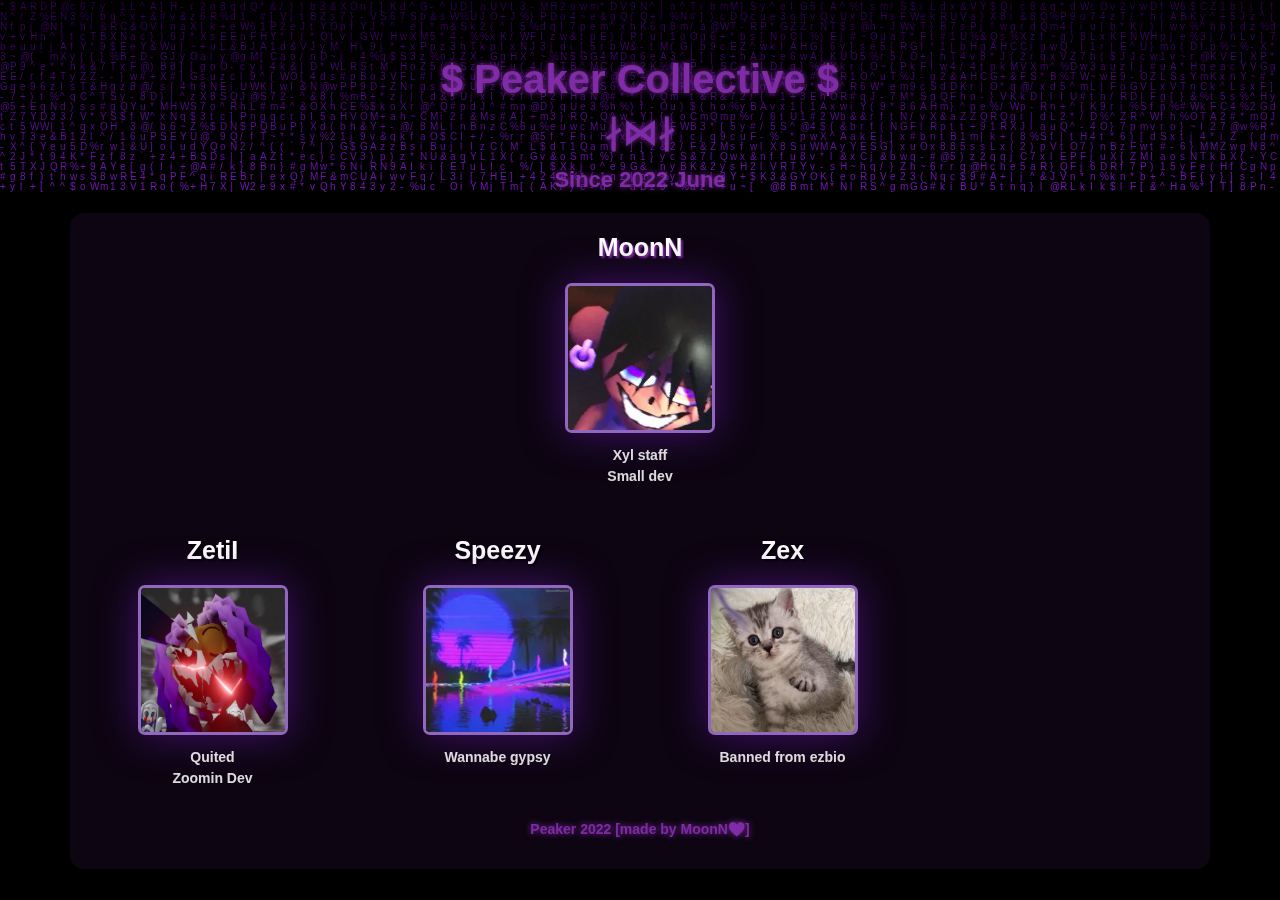
==== commit bdced582: "Add files via upload" ====
--- a/collective.html
+++ b/collective.html
@@ -53,13 +53,6 @@
                 </a>
                 <p class="member_description">Banned from ezbio</p>
             </div>
-            <div class="col-md-3 text-center">
-                <p class="member_txt" title="RoliAK34">RoliAK34</p>
-                <a href="https://t.me/nexuscloud" target="_blank">
-                <img src="Roli.png" class="member_image">
-                </a>
-                <p class="member_description"> 09.24 <br>something new will start</p>
-            </div>
             <div class="also">
                     <a href="https://discord.gg/leanmp" target="_blank">
                     <p> Peaker 2022 [made by MoonN❤️]</p>
--- a/style2.css
+++ b/style2.css
@@ -1,3 +1,7 @@
+html {
+  height: 100%;
+}
+
 @import url('https://fonts.googleapis.com/css2?family=Source+Sans+Pro:wght@400;600;700&display=swap');
 
 h1 {
@@ -178,6 +182,8 @@
 -ms-user-select: none; /* IE10+/Edge */
 user-select: none; /* Standard */
 }
+@media only screen and (min-width: 1279px) {
+  }
     canvas {
       position: fixed;
       display: flex;
